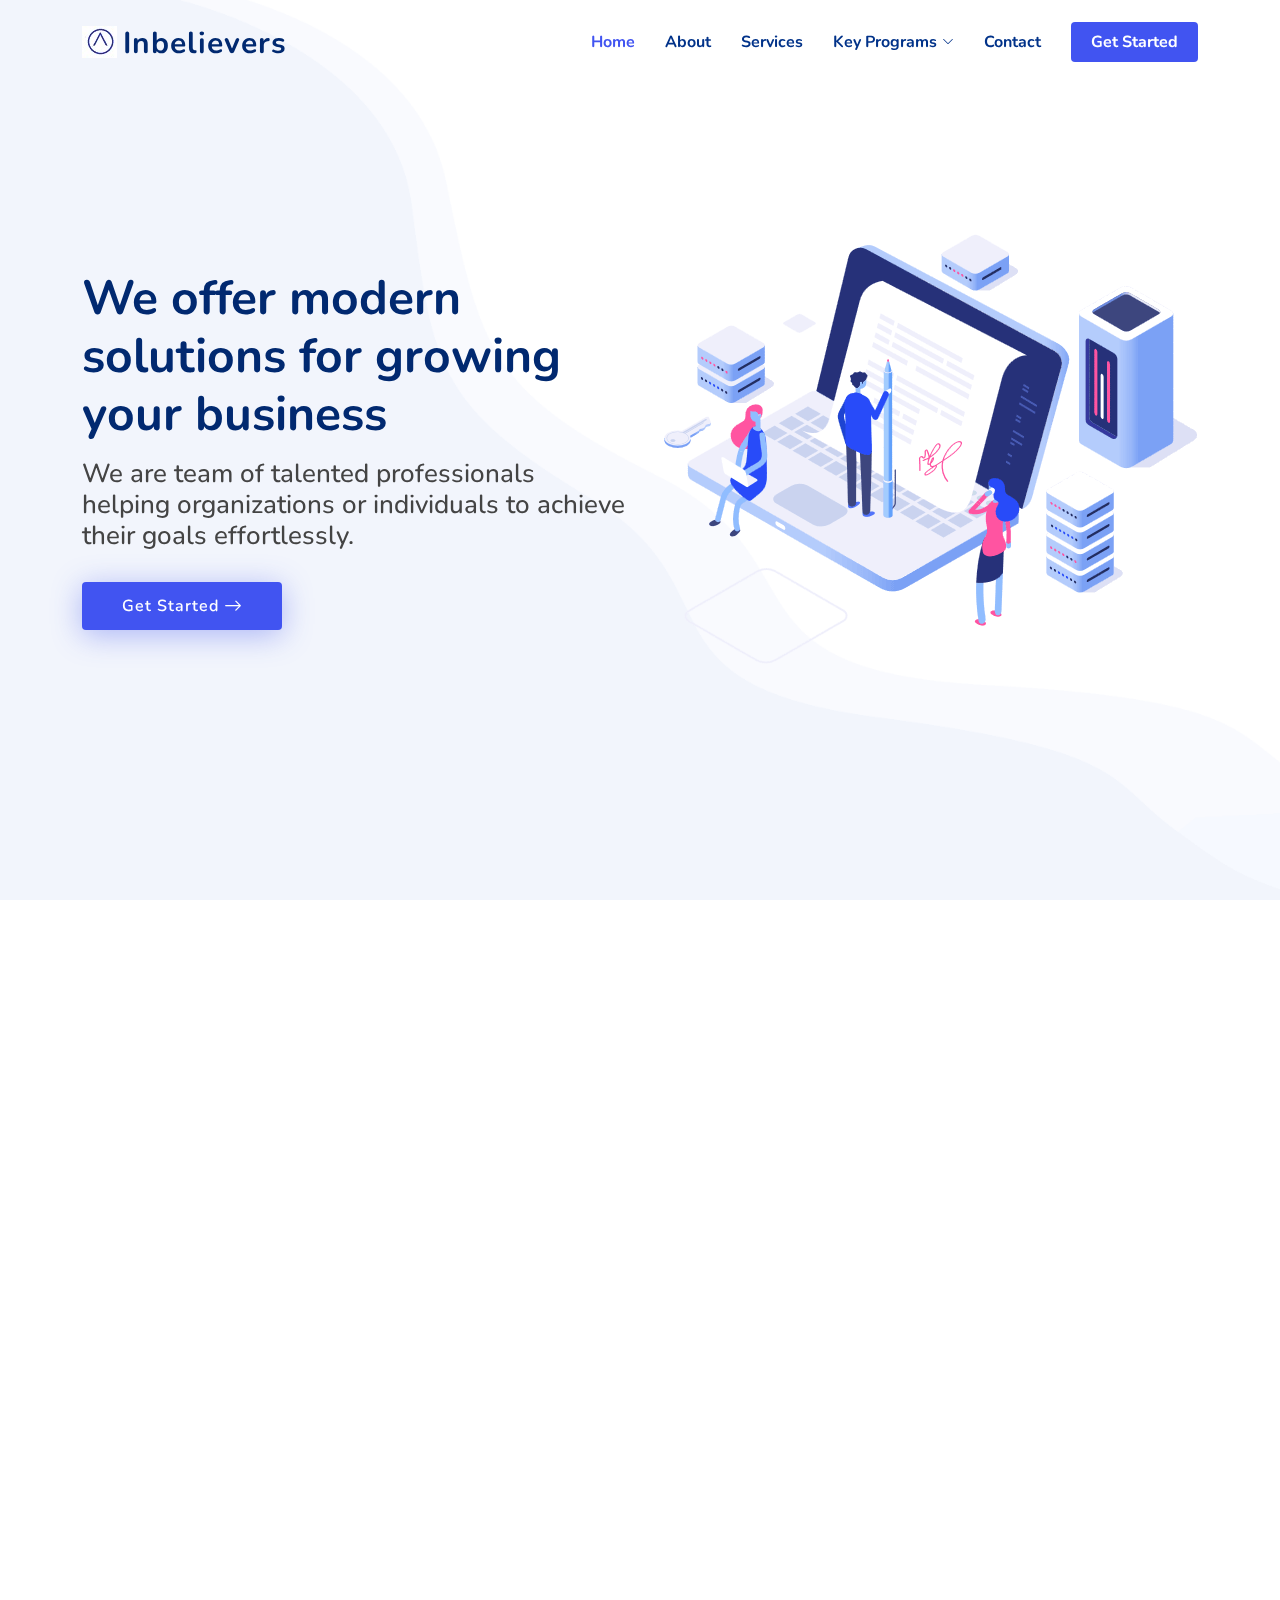
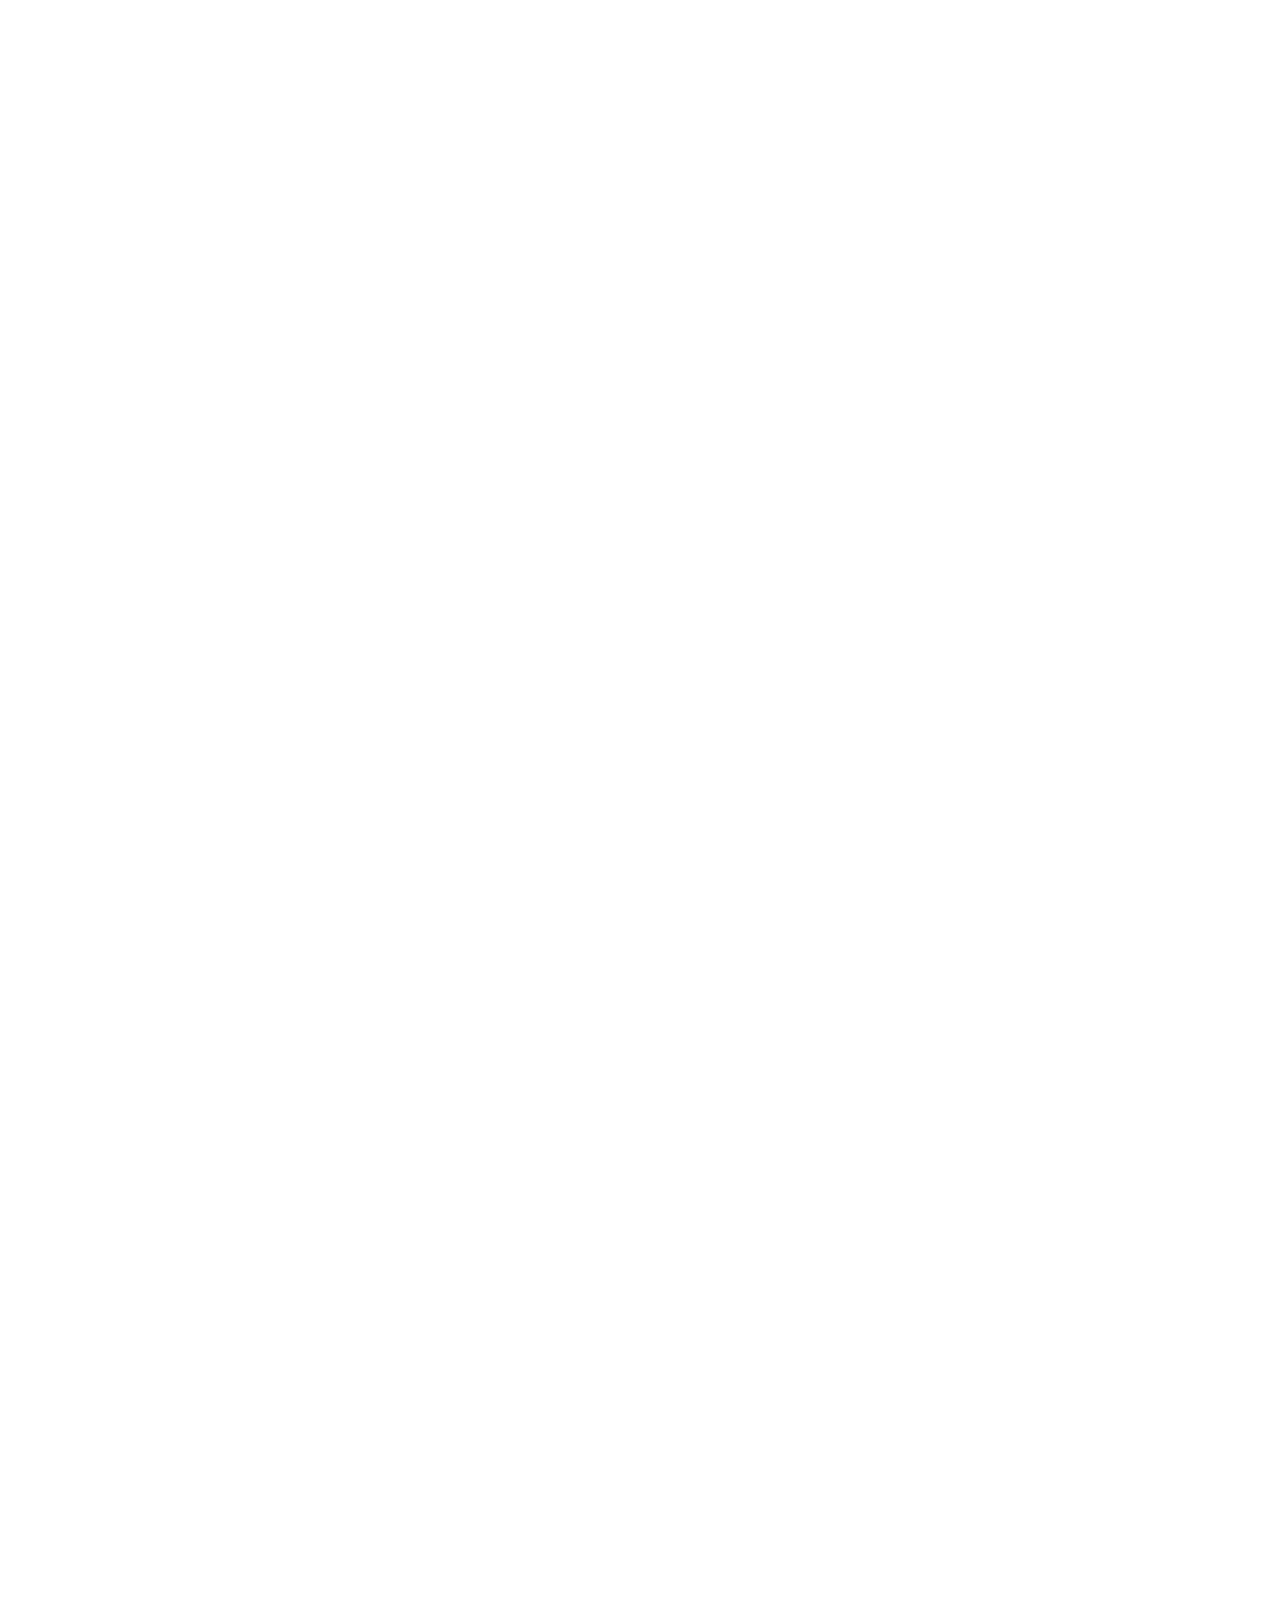
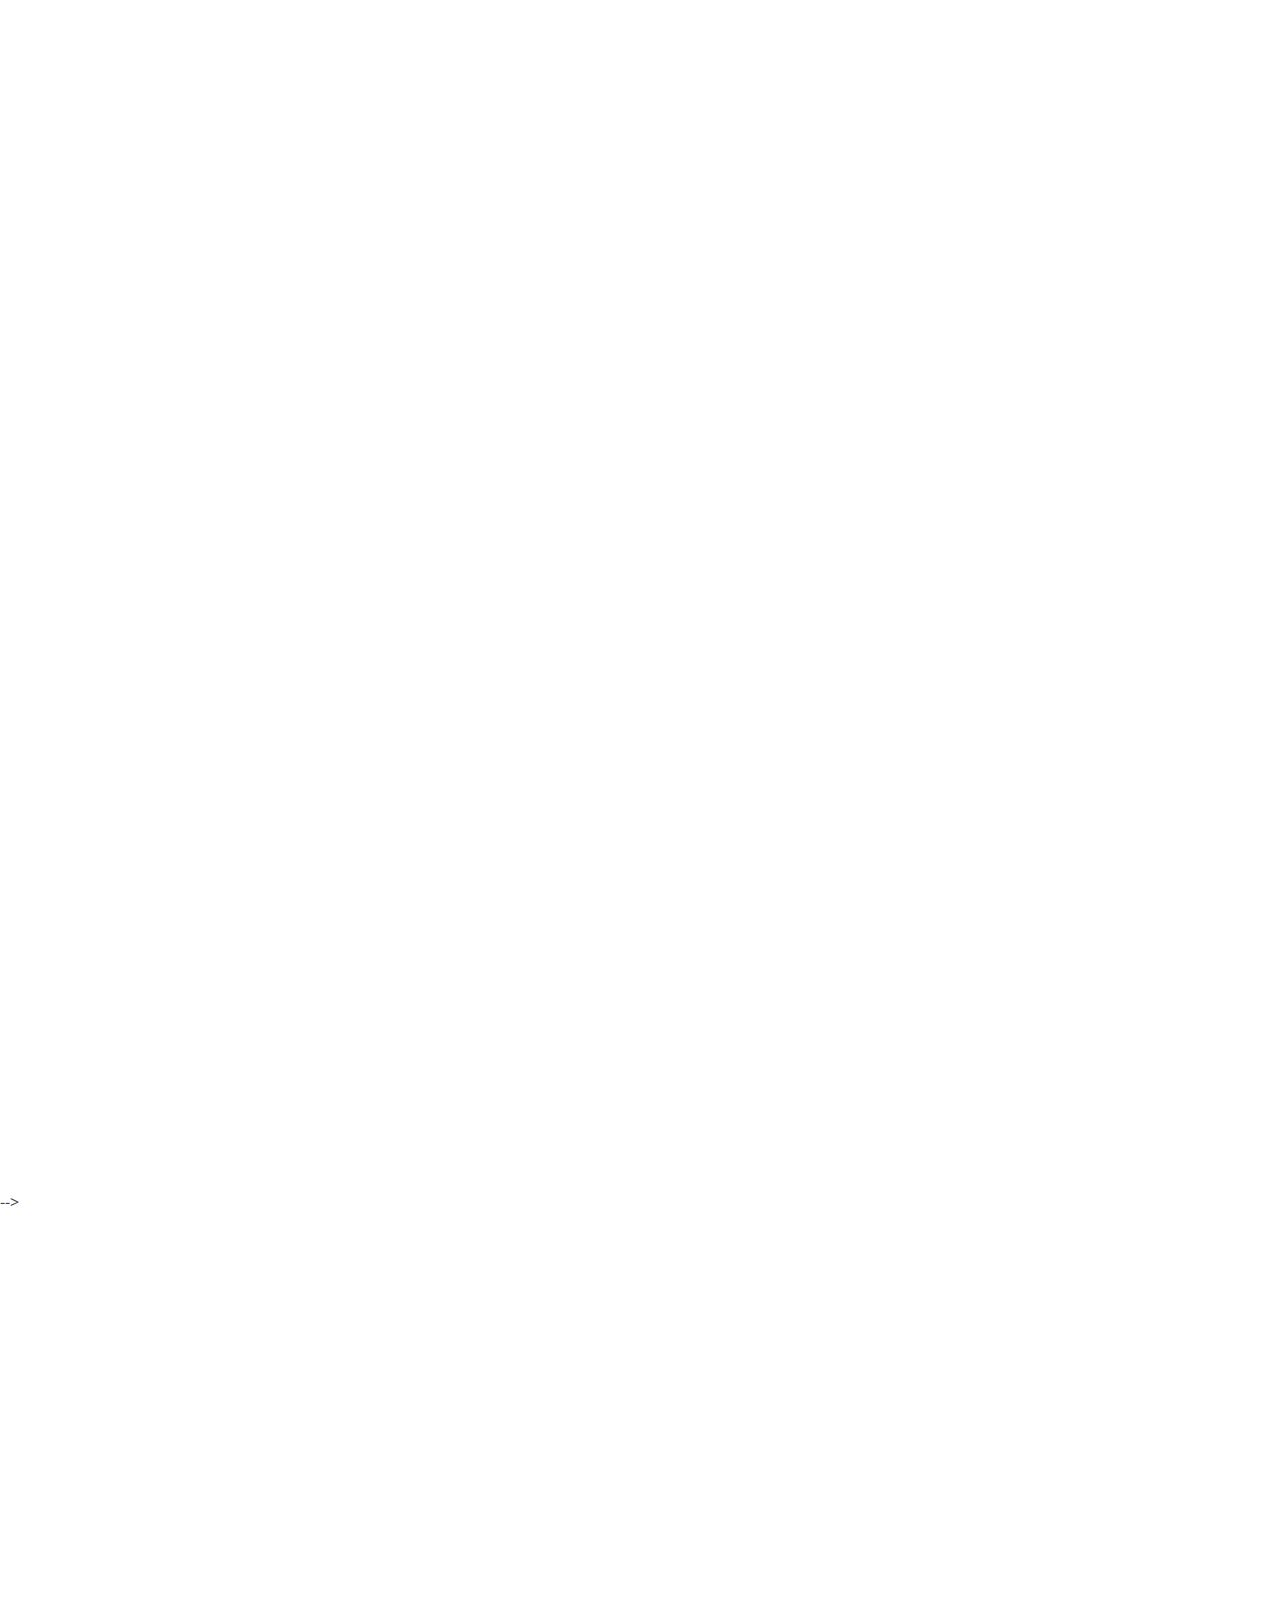
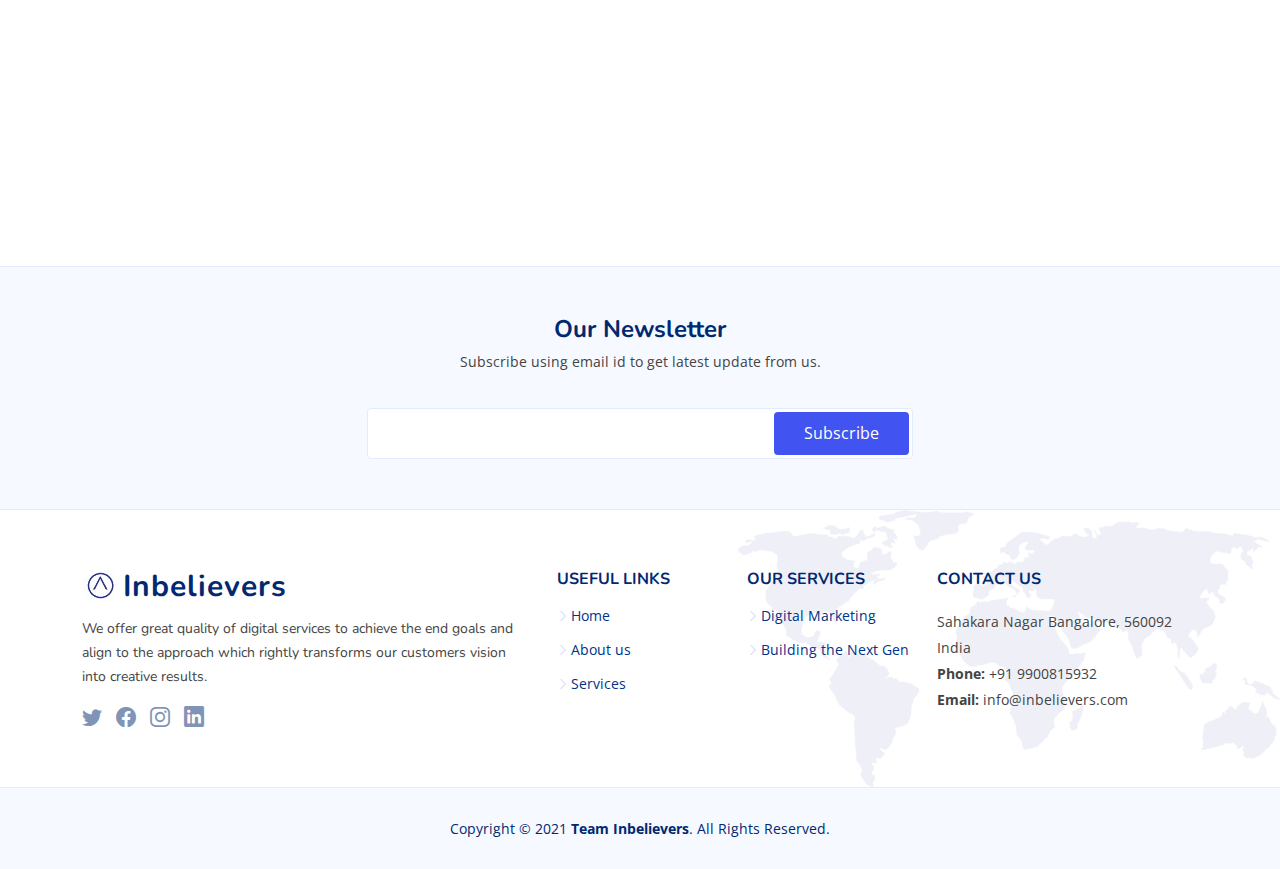
==== index.html @ 0b07be57 "copyinbelievers" ====
<!DOCTYPE html>
<html lang="en">

<head>
  <meta charset="utf-8">
  <meta content="width=device-width, initial-scale=1.0" name="viewport">

  <title>Inbelievers - Create Your Presence</title>
  <meta content="" name="description">

  <meta content="" name="keywords">

  <!-- Favicons -->
  <link href="assets/img/favicon.png" rel="icon">
  <link href="assets/img/apple-touch-icon.png" rel="apple-touch-icon">

  <!-- Google Fonts -->
  <link href="https://fonts.googleapis.com/css?family=Open+Sans:300,300i,400,400i,600,600i,700,700i|Nunito:300,300i,400,400i,600,600i,700,700i|Poppins:300,300i,400,400i,500,500i,600,600i,700,700i" rel="stylesheet">

  <!-- Vendor CSS Files -->
  <link href="assets/vendor/bootstrap/css/bootstrap.min.css" rel="stylesheet">
  <link href="assets/vendor/bootstrap-icons/bootstrap-icons.css" rel="stylesheet">
  <link href="assets/vendor/aos/aos.css" rel="stylesheet">
  <link href="assets/vendor/remixicon/remixicon.css" rel="stylesheet">
  <link href="assets/vendor/swiper/swiper-bundle.min.css" rel="stylesheet">
  <link href="assets/vendor/glightbox/css/glightbox.min.css" rel="stylesheet">

  <!-- Template Main CSS File -->
  <link href="assets/css/style.css" rel="stylesheet">

</head>

<body>

  <!-- ======= Header ======= -->
  <header id="header" class="header fixed-top">
    <div class="container-fluid container-xl d-flex align-items-center justify-content-between">

      <a href="index.html" class="logo d-flex align-items-center">
        <img src="assets/img/logo.png" alt="">
        <span>Inbelievers</span>
      </a>

      <nav id="navbar" class="navbar">
        <ul>
          <li><a class="nav-link scrollto active" href="#hero">Home</a></li>
          <li><a class="nav-link scrollto" href="#about">About</a></li>
          <li><a class="nav-link scrollto" href="#services">Services</a></li>
          <!-- <li><a class="nav-link scrollto" href="#portfolio">Portfolio</a></li> -->
          <!-- <li><a class="nav-link scrollto" href="#team">Team</a></li> -->
          <!-- <li><a href="blog.html">Blog</a></li> -->
          <li class="dropdown"><a href="#"><span>Key Programs</span> <i class="bi bi-chevron-down"></i></a>
            <ul>
              <li><a href="./service-pages/dms.html">Digital Marketing</a></li>
              <!-- <li class="dropdown"><a href="#"><span>Deep Drop Down</span> <i class="bi bi-chevron-right"></i></a>
                <ul>
                  <li><a href="#">Deep Drop Down 1</a></li>
                  <li><a href="#">Deep Drop Down 2</a></li>
                  <li><a href="#">Deep Drop Down 3</a></li>
                  <li><a href="#">Deep Drop Down 4</a></li>
                  <li><a href="#">Deep Drop Down 5</a></li>
                </ul>
              </li> -->
              <li><a href="./service-pages/cst.html">Corporate Skills Training</a></li>
              <!-- <li><a href="#">Drop Down 3</a></li>
              <li><a href="#">Drop Down 4</a></li> -->
            </ul>
          </li>
          <li><a class="nav-link scrollto" href="#contact">Contact</a></li>
          <li><a class="getstarted scrollto" href="#services">Get Started</a></li>
        </ul>
        <i class="bi bi-list mobile-nav-toggle"></i>
      </nav><!-- .navbar -->

    </div>
  </header><!-- End Header -->

  <!-- ======= Hero Section ======= -->
  <section id="hero" class="hero d-flex align-items-center">

    <div class="container">
      <div class="row">
        <div class="col-lg-6 d-flex flex-column justify-content-center">
          <h1 data-aos="fade-up">We offer modern solutions for growing your business</h1>
          <h2 data-aos="fade-up" data-aos-delay="400">We are team of talented professionals helping organizations or individuals to achieve their goals effortlessly.</h2>
          <div data-aos="fade-up" data-aos-delay="600">
            <div class="text-center text-lg-start">
              <a href="#services" class="btn-get-started scrollto d-inline-flex align-items-center justify-content-center align-self-center">
                <span>Get Started</span>
                <i class="bi bi-arrow-right"></i>
              </a>
            </div>
          </div>
        </div>
        <div class="col-lg-6 hero-img" data-aos="zoom-out" data-aos-delay="200">
          <img src="assets/img/hero-img.png" class="img-fluid" alt="">
        </div>
      </div>
    </div>

  </section><!-- End Hero -->

  <main id="main">
    <!-- ======= About Section ======= -->
    <section id="about" class="about">

      <div class="container" data-aos="fade-up">
        <div class="row gx-0">

          <div class="col-lg-6 d-flex flex-column justify-content-center" data-aos="fade-up" data-aos-delay="200">
            <div class="content">
              <h3>Who We Are</h3>
              <h2>We provide optimized solutions to our clients by creating impact that gets attention and meaningful insights.</h2>
              <p>
                <li>We are a team of certified professionals driven by the passion to excel and achieve commendable results with the blend of expertise and creativity.</li>
                <li>We envisage to create profound experience to our esteemed clients and extend our continuous support throughout the customer journey.</li>
              </p>
              <!-- <div class="text-center text-lg-start">
                <a href="#" class="btn-read-more d-inline-flex align-items-center justify-content-center align-self-center">
                  <span>Read More</span>
                  <i class="bi bi-arrow-right"></i>
                </a>
              </div> -->
            </div>
          </div>

          <div class="col-lg-6 d-flex align-items-center" data-aos="zoom-out" data-aos-delay="200">
            <img src="assets/img/about.jpg" class="img-fluid" alt="">
          </div>

        </div>
      </div>

    </section><!-- End About Section -->

    <!-- ======= Values Section ======= -->
    <!-- <section id="values" class="values">

      <div class="container" data-aos="fade-up">

        <header class="section-header">
          <h2>Our Values</h2>
          <p>Odit est perspiciatis laborum et dicta</p>
        </header>

        <div class="row">

          <div class="col-lg-4">
            <div class="box" data-aos="fade-up" data-aos-delay="200">
              <img src="assets/img/values-1.png" class="img-fluid" alt="">
              <h3>Ad cupiditate sed est odio</h3>
              <p>Eum ad dolor et. Autem aut fugiat debitis voluptatem consequuntur sit. Et veritatis id.</p>
            </div>
          </div>

          <div class="col-lg-4 mt-4 mt-lg-0">
            <div class="box" data-aos="fade-up" data-aos-delay="400">
              <img src="assets/img/values-2.png" class="img-fluid" alt="">
              <h3>Voluptatem voluptatum alias</h3>
              <p>Repudiandae amet nihil natus in distinctio suscipit id. Doloremque ducimus ea sit non.</p>
            </div>
          </div>

          <div class="col-lg-4 mt-4 mt-lg-0">
            <div class="box" data-aos="fade-up" data-aos-delay="600">
              <img src="assets/img/values-3.png" class="img-fluid" alt="">
              <h3>Fugit cupiditate alias nobis.</h3>
              <p>Quam rem vitae est autem molestias explicabo debitis sint. Vero aliquid quidem commodi.</p>
            </div>
          </div>

        </div>

      </div>

    </section> -->
    <!-- End Values Section -->

    <!-- ======= Counts Section ======= -->
    <!-- <section id="counts" class="counts">
      <div class="container" data-aos="fade-up">

        <div class="row gy-4">

          <div class="col-lg-3 col-md-6">
            <div class="count-box">
              <i class="bi bi-emoji-smile"></i>
              <div>
                <span data-purecounter-start="0" data-purecounter-end="232" data-purecounter-duration="1" class="purecounter"></span>
                <p>Happy Clients</p>
              </div>
            </div>
          </div>

          <div class="col-lg-3 col-md-6">
            <div class="count-box">
              <i class="bi bi-journal-richtext" style="color: #ee6c20;"></i>
              <div>
                <span data-purecounter-start="0" data-purecounter-end="521" data-purecounter-duration="1" class="purecounter"></span>
                <p>Projects</p>
              </div>
            </div>
          </div>

          <div class="col-lg-3 col-md-6">
            <div class="count-box">
              <i class="bi bi-headset" style="color: #15be56;"></i>
              <div>
                <span data-purecounter-start="0" data-purecounter-end="1463" data-purecounter-duration="1" class="purecounter"></span>
                <p>Hours Of Support</p>
              </div>
            </div>
          </div>

          <div class="col-lg-3 col-md-6">
            <div class="count-box">
              <i class="bi bi-people" style="color: #bb0852;"></i>
              <div>
                <span data-purecounter-start="0" data-purecounter-end="15" data-purecounter-duration="1" class="purecounter"></span>
                <p>Hard Workers</p>
              </div>
            </div>
          </div>

        </div>

      </div>
    </section> -->
    <!-- End Counts Section -->

    <!-- ======= Features Section ======= -->
    <section id="features" class="features">

      <div class="container" data-aos="fade-up">

        <header class="section-header">
          <h2>Features</h2>
          <p>Vision for Success</p>
        </header>

        <div class="row">

          <div class="col-lg-6">
            <img src="assets/img/features.png" class="img-fluid" alt="">
          </div>

          <div class="col-lg-6 mt-5 mt-lg-0 d-flex">
            <div class="row align-self-center gy-4">

              <div class="col-md-6" data-aos="zoom-out" data-aos-delay="200">
                <div class="feature-box d-flex align-items-center">
                  <i class="bi bi-check"></i>
                  <h3>Planning</h3>
                </div>
              </div>

              <div class="col-md-6" data-aos="zoom-out" data-aos-delay="300">
                <div class="feature-box d-flex align-items-center">
                  <i class="bi bi-check"></i>
                  <h3>Strategy</h3>
                </div>
              </div>

              <div class="col-md-6" data-aos="zoom-out" data-aos-delay="400">
                <div class="feature-box d-flex align-items-center">
                  <i class="bi bi-check"></i>
                  <h3>Analysis</h3>
                </div>
              </div>

              <div class="col-md-6" data-aos="zoom-out" data-aos-delay="500">
                <div class="feature-box d-flex align-items-center">
                  <i class="bi bi-check"></i>
                  <h3>Performance</h3>
                </div>
              </div>

              <div class="col-md-6" data-aos="zoom-out" data-aos-delay="600">
                <div class="feature-box d-flex align-items-center">
                  <i class="bi bi-check"></i>
                  <h3>Report</h3>
                </div>
              </div>

              <div class="col-md-6" data-aos="zoom-out" data-aos-delay="700">
                <div class="feature-box d-flex align-items-center">
                  <i class="bi bi-check"></i>
                  <h3>Growth</h3>
                </div>
              </div>

            </div>
          </div>

        </div> <!-- / row -->
        <!-- Feature Tabs -->
        <!-- <div class="row feture-tabs" data-aos="fade-up">
          <div class="col-lg-6">
            <h3>Neque officiis dolore maiores et exercitationem quae est seda lidera pat claero</h3> -->

            <!-- Tabs -->
            <!-- <ul class="nav nav-pills mb-3">
              <li>
                <a class="nav-link active" data-bs-toggle="pill" href="#tab1">Saepe fuga</a>
              </li>
              <li>
                <a class="nav-link" data-bs-toggle="pill" href="#tab2">Voluptates</a>
              </li>
              <li>
                <a class="nav-link" data-bs-toggle="pill" href="#tab3">Corrupti</a>
              </li>
            </ul> -->
            <!-- End Tabs -->

            <!-- Tab Content -->
            <!-- <div class="tab-content">

              <div class="tab-pane fade show active" id="tab1">
                <p>Consequuntur inventore voluptates consequatur aut vel et. Eos doloribus expedita. Sapiente atque consequatur minima nihil quae aspernatur quo suscipit voluptatem.</p>
                <div class="d-flex align-items-center mb-2">
                  <i class="bi bi-check2"></i>
                  <h4>Repudiandae rerum velit modi et officia quasi facilis</h4>
                </div>
                <p>Laborum omnis voluptates voluptas qui sit aliquam blanditiis. Sapiente minima commodi dolorum non eveniet magni quaerat nemo et.</p>
                <div class="d-flex align-items-center mb-2">
                  <i class="bi bi-check2"></i>
                  <h4>Incidunt non veritatis illum ea ut nisi</h4>
                </div>
                <p>Non quod totam minus repellendus autem sint velit. Rerum debitis facere soluta tenetur. Iure molestiae assumenda sunt qui inventore eligendi voluptates nisi at. Dolorem quo tempora. Quia et perferendis.</p>
              </div> -->
              <!-- End Tab 1 Content -->

              <!-- <div class="tab-pane fade show" id="tab2">
                <p>Consequuntur inventore voluptates consequatur aut vel et. Eos doloribus expedita. Sapiente atque consequatur minima nihil quae aspernatur quo suscipit voluptatem.</p>
                <div class="d-flex align-items-center mb-2">
                  <i class="bi bi-check2"></i>
                  <h4>Repudiandae rerum velit modi et officia quasi facilis</h4>
                </div>
                <p>Laborum omnis voluptates voluptas qui sit aliquam blanditiis. Sapiente minima commodi dolorum non eveniet magni quaerat nemo et.</p>
                <div class="d-flex align-items-center mb-2">
                  <i class="bi bi-check2"></i>
                  <h4>Incidunt non veritatis illum ea ut nisi</h4>
                </div>
                <p>Non quod totam minus repellendus autem sint velit. Rerum debitis facere soluta tenetur. Iure molestiae assumenda sunt qui inventore eligendi voluptates nisi at. Dolorem quo tempora. Quia et perferendis.</p>
              </div> -->
              <!-- End Tab 2 Content -->

              <!-- <div class="tab-pane fade show" id="tab3">
                <p>Consequuntur inventore voluptates consequatur aut vel et. Eos doloribus expedita. Sapiente atque consequatur minima nihil quae aspernatur quo suscipit voluptatem.</p>
                <div class="d-flex align-items-center mb-2">
                  <i class="bi bi-check2"></i>
                  <h4>Repudiandae rerum velit modi et officia quasi facilis</h4>
                </div>
                <p>Laborum omnis voluptates voluptas qui sit aliquam blanditiis. Sapiente minima commodi dolorum non eveniet magni quaerat nemo et.</p>
                <div class="d-flex align-items-center mb-2">
                  <i class="bi bi-check2"></i>
                  <h4>Incidunt non veritatis illum ea ut nisi</h4>
                </div>
                <p>Non quod totam minus repellendus autem sint velit. Rerum debitis facere soluta tenetur. Iure molestiae assumenda sunt qui inventore eligendi voluptates nisi at. Dolorem quo tempora. Quia et perferendis.</p>
              </div> -->
              <!-- End Tab 3 Content -->
<!-- 
            </div>

          </div>

          <div class="col-lg-6">
            <img src="assets/img/features-2.png" class="img-fluid" alt="">
          </div>

        </div> -->
        <!-- End Feature Tabs -->
        <!-- Feature Icons -->
        <div class="row feature-icons" data-aos="fade-up">
          <h3>Our Primary Focus Industries</h3>

          <div class="row">

            <div class="col-xl-4 text-center" data-aos="fade-right" data-aos-delay="100">
              <img src="assets/img/features-3.png" class="img-fluid p-4" alt="">
            </div>

            <div class="col-xl-8 d-flex content">
              <div class="row align-self-center gy-4">

                <div class="col-md-6 icon-box" data-aos="fade-up">
                  <!-- <i class="ri-line-chart-line"></i> -->
                  <div>
                    <h4>Colleges & Universities</h4>
                    <p>An overwhelming number of prospective students research for educational institutions and we develop comprehensive digital strategy to attract new prospects and boost enrollment rates.</p>
                  </div>
                </div>

                <div class="col-md-6 icon-box" data-aos="fade-up" data-aos-delay="100">
                  <!-- <i class="ri-stack-line"></i> -->
                  <div>
                    <h4>Automobiles</h4>
                    <p>Automobile industry has been deeply affected with the changing consumer behaviour and at this uncertain times,we offer the best digital marketing strategies of utmost importance to retain the voice of consumer.</p>
                  </div>
                </div>

                <div class="col-md-6 icon-box" data-aos="fade-up" data-aos-delay="200">
                  <!-- <i class="ri-brush-4-line"></i> -->
                  <div>
                    <h4>Small Business</h4>
                    <p>Small business often need cost effective and less time consuming plans.Hence we define the best strategies to achieve commendable results and increase ROI for small business in the shortest possible time frame.</p>
                  </div>
                </div>

                <div class="col-md-6 icon-box" data-aos="fade-up" data-aos-delay="300">
                  <!-- <i class="ri-magic-line"></i> -->
                  <div>
                    <h4>Real Estate</h4>
                    <p>Buying and selling of goods has taken a new shape with the advent of internet marketing.While a real estate project consumes lot of money,we render the best digital services that offer lower prices than mainline marketing.</p>
                  </div>
                </div>

              </div>
            </div>

          </div>

        </div><!-- End Feature Icons -->

      </div>

    </section><!-- End Features Section -->

    <!-- ======= Services Section ======= -->
    <section id="services" class="services">

      <div class="container" data-aos="fade-up">

        <header class="section-header">
          <h2>Services</h2>
          <p>Connect | Collaborate | Transform</p>
        </header>

        <div class="row gy-4">

          <div class="col-lg-4 col-md-6" data-aos="fade-up" data-aos-delay="200">
            <div class="service-box blue">
              <i class="ri-discuss-line icon"></i>
              <h3>Building the Next Gen</h3>
              <p>Corporate Skill Training</p>
              <a href="./service-pages/cst.html" class="read-more"><span>Read More</span> <i class="bi bi-arrow-right"></i></a>
            </div>
          </div>

          <div class="col-lg-4 col-md-6" data-aos="fade-up" data-aos-delay="300">
            <div class="service-box orange">
              <i class="ri-discuss-line icon"></i>
              <h3>Email Marketing</h3>
              <p>Help you walk through the journey</p>
              <!-- <p>We offer effective email marketing strategies encompassing newsletters and promotional crafted mails that lead to increased sales and customer loyalty.</p> -->
              <!-- <a href="#" class="read-more"><span>Read More</span> <i class="bi bi-arrow-right"></i></a> -->
            </div>
          </div>

          <div class="col-lg-4 col-md-6" data-aos="fade-up" data-aos-delay="400">
            <div class="service-box green">
              <i class="ri-discuss-line icon"></i>
              <h3>Google Analytics</h3>
              <p>Drive the insights into actions</p>
              <!-- <p>We believe in continuous monitoring of the performance of the campaigns to achieve the end goal and would interpret the results by our effective tools.</p> -->
              <!-- <a href="#" class="read-more"><span>Read More</span> <i class="bi bi-arrow-right"></i></a> -->
            </div>
          </div>

          <div class="col-lg-4 col-md-6" data-aos="fade-up" data-aos-delay="500">
            <div class="service-box red">
              <i class="ri-discuss-line icon"></i>
              <h3>Search Engine Optimization</h3>
              <p>Committed to spread your presence</p>
              <!-- <p>Organic searches majorly contribute to the conversion of sales and we enhance the visibility and reachability of the brand to a larger audience with the best techniques.</p> -->
              <!-- <a href="#" class="read-more"><span>Read More</span> <i class="bi bi-arrow-right"></i></a> -->
            </div>
          </div>

          <div class="col-lg-4 col-md-6" data-aos="fade-up" data-aos-delay="600">
            <div class="service-box purple">
              <i class="ri-discuss-line icon"></i>
              <h3>Brand Awareness and Promotion</h3>
              <p>Create the brand and help customers fall in love with it</p>
              <!-- <p>We drive effective multi  channel based strategies to inform,remind,persuade convincingly and influence the consumers to drive their decision towards purchasing the product or service under your brand. Our business- centric brand awareness campaigns infiltrate consumer minds, spark interest and create a positive association around your brand.</p> -->
              <!-- <a href="#" class="read-more"><span>Read More</span> <i class="bi bi-arrow-right"></i></a> -->
            </div>
          </div>

          <div class="col-lg-4 col-md-6" data-aos="fade-up" data-aos-delay="700">
            <div class="service-box pink">
              <i class="ri-discuss-line icon"></i>
              <h3>Web and Logo Design</h3>
              <p>Adding Creativity to your Triumph</p>
              <!-- <p>
                Your website is the place where most people will interact with your business. Both your online and offline marketing activities will most likely send users to your website.
                We build effective websites that meets below goals which eventually generates sales.
                <li>Search Engine Optimisation (SEO)</li><br>
                <li>Conversion Rate Optimisation (CRO)</li><br>
                <li>User Experience (UX)</li><br>
                <li>Brand Identity</li>
              </p> -->
              <!-- <a href="./service-pages/weblogo.html" class="read-more"><span>Read More</span> <i class="bi bi-arrow-right"></i></a> -->
            </div>
          </div>

          <div class="col-lg-4 col-md-6" data-aos="fade-up" data-aos-delay="300">
            <div class="service-box orange">
              <i class="ri-discuss-line icon"></i>
              <h3>Lead Generation</h3>
              <p>Help the right audience find you</p>
              <!-- <p>With the changing trends in the customers preferences, we implement innovative strategies to identify the targeted  audience and convert into potential leads.We help B2B and B2C businesses drive customer acquisition using a combination of tailor-made strategy, ROI analysis, creatives and customer behaviour analytics.</p> -->
              <!-- <a href="#" class="read-more"><span>Read More</span> <i class="bi bi-arrow-right"></i></a> -->
            </div>
          </div>

          <div class="col-lg-4 col-md-6" data-aos="fade-up" data-aos-delay="400">
            <div class="service-box green">
              <i class="ri-discuss-line icon"></i>
              <h3>Conversion Rate Optimisation (CRO)</h3>
              <p>For us,to grow the business is to double the conversion rather than double the traffic </p>
              <!-- <p>Search Engine Optimisation (SEO)Search Engine Optimisation (SEO)Search Engine Optimisation (SEO)</p> -->
              <!-- <a href="#" class="read-more"><span>Read More</span> <i class="bi bi-arrow-right"></i></a> -->
            </div>
          </div>

          <div class="col-lg-4 col-md-6" data-aos="fade-up" data-aos-delay="200">
            <div class="service-box blue">
              <i class="ri-discuss-line icon"></i>
              <h3>Social Media Optimization</h3>
              <p>Endless Possibilities,Endless Business</p>
              <!-- <p>We primarily target  to achieve measurable results and hence evolve  with the best content marketing strategies for profitable sales through social media platforms.</p> -->
              <!-- <a href="#" class="read-more"><span>Read More</span> <i class="bi bi-arrow-right"></i></a> -->
            </div>
          </div>

        </div>

      </div>

    </section><!-- End Services Section -->

    <!-- ======= Pricing Section ======= -->
    <!-- <section id="pricing" class="pricing">

      <div class="container" data-aos="fade-up">

        <header class="section-header">
          <h2>Pricing</h2>
          <p>Check our Pricing</p>
        </header>

        <div class="row gy-4" data-aos="fade-left">

          <div class="col-lg-3 col-md-6" data-aos="zoom-in" data-aos-delay="100">
            <div class="box">
              <h3 style="color: #07d5c0;">Free Plan</h3>
              <div class="price"><sup>$</sup>0<span> / mo</span></div>
              <img src="assets/img/pricing-free.png" class="img-fluid" alt="">
              <ul>
                <li>Aida dere</li>
                <li>Nec feugiat nisl</li>
                <li>Nulla at volutpat dola</li>
                <li class="na">Pharetra massa</li>
                <li class="na">Massa ultricies mi</li>
              </ul>
              <a href="#" class="btn-buy">Buy Now</a>
            </div>
          </div>

          <div class="col-lg-3 col-md-6" data-aos="zoom-in" data-aos-delay="200">
            <div class="box">
              <span class="featured">Featured</span>
              <h3 style="color: #65c600;">Starter Plan</h3>
              <div class="price"><sup>$</sup>19<span> / mo</span></div>
              <img src="assets/img/pricing-starter.png" class="img-fluid" alt="">
              <ul>
                <li>Aida dere</li>
                <li>Nec feugiat nisl</li>
                <li>Nulla at volutpat dola</li>
                <li>Pharetra massa</li>
                <li class="na">Massa ultricies mi</li>
              </ul>
              <a href="#" class="btn-buy">Buy Now</a>
            </div>
          </div>

          <div class="col-lg-3 col-md-6" data-aos="zoom-in" data-aos-delay="300">
            <div class="box">
              <h3 style="color: #ff901c;">Business Plan</h3>
              <div class="price"><sup>$</sup>29<span> / mo</span></div>
              <img src="assets/img/pricing-business.png" class="img-fluid" alt="">
              <ul>
                <li>Aida dere</li>
                <li>Nec feugiat nisl</li>
                <li>Nulla at volutpat dola</li>
                <li>Pharetra massa</li>
                <li>Massa ultricies mi</li>
              </ul>
              <a href="#" class="btn-buy">Buy Now</a>
            </div>
          </div>

          <div class="col-lg-3 col-md-6" data-aos="zoom-in" data-aos-delay="400">
            <div class="box">
              <h3 style="color: #ff0071;">Ultimate Plan</h3>
              <div class="price"><sup>$</sup>49<span> / mo</span></div>
              <img src="assets/img/pricing-ultimate.png" class="img-fluid" alt="">
              <ul>
                <li>Aida dere</li>
                <li>Nec feugiat nisl</li>
                <li>Nulla at volutpat dola</li>
                <li>Pharetra massa</li>
                <li>Massa ultricies mi</li>
              </ul>
              <a href="#" class="btn-buy">Buy Now</a>
            </div>
          </div>

        </div>

      </div>

    </section> -->
    <!-- End Pricing Section -->

    <!-- ======= F.A.Q Section ======= -->
    <section id="faq" class="faq">

      <div class="container" data-aos="fade-up">

        <header class="section-header">
          <h2>F.A.Q</h2>
          <p>Frequently Asked Questions</p>
        </header>

        <div class="row">
          <div class="col-lg-6">
            <!-- F.A.Q List 1-->
            <div class="accordion accordion-flush" id="faqlist1">
              <div class="accordion-item">
                <h2 class="accordion-header">
                  <button class="accordion-button collapsed" type="button" data-bs-toggle="collapse" data-bs-target="#faq-content-1">
                    Do you help small scale business? How do we contact you?
                  </button>
                </h2>
                <div id="faq-content-1" class="accordion-collapse collapse" data-bs-parent="#faqlist1">
                  <div class="accordion-body">
                    Ofcourse we help. Emerging businesses are the key to any economy. Please contact <b>info@inbelievers.com</b> with your exact queries.   
                  </div>
                </div>
              </div>

              <div class="accordion-item">
                <h2 class="accordion-header">
                  <button class="accordion-button collapsed" type="button" data-bs-toggle="collapse" data-bs-target="#faq-content-2">
                    When can I expect my business to be successful?
                  </button>
                </h2>
                <div id="faq-content-2" class="accordion-collapse collapse" data-bs-parent="#faqlist1">
                  <div class="accordion-body">
                    We are committed to work through all the means until we achieve the desirable goals of our clients.Effective strategies are designed depending on the industry and competition where we reach the targetted results.For more information,please contact <b>info@inbelievers.com</b>
                  </div>
                </div>
              </div>

              <div class="accordion-item">
                <h2 class="accordion-header">
                  <button class="accordion-button collapsed" type="button" data-bs-toggle="collapse" data-bs-target="#faq-content-3">
                    I own a superstore currently and would like to expand my business?How will you be able to help us?
                  </button>
                </h2>
                <div id="faq-content-3" class="accordion-collapse collapse" data-bs-parent="#faqlist1">
                  <div class="accordion-body">
                    We are pioneers in creating an unforgettable online management experience to our clients by implementing the effective solutions.  
                  </div>
                </div>
              </div>

            </div>
          </div>

          <div class="col-lg-6">

            <!-- F.A.Q List 2-->
            <div class="accordion accordion-flush" id="faqlist2">

              <div class="accordion-item">
                <h2 class="accordion-header">
                  <button class="accordion-button collapsed" type="button" data-bs-toggle="collapse" data-bs-target="#faq2-content-1">
                    What is the eligibility to avail the services of corporate skills training program?
                  </button>
                </h2>
                <div id="faq2-content-1" class="accordion-collapse collapse" data-bs-parent="#faqlist2">
                  <div class="accordion-body">
                    We invite all the candidates of UnderGraduation/PostGraduation who seek development and growth in careers of all the sectors of the Industry.
                  </div>
                </div>
              </div>

              <div class="accordion-item">
                <h2 class="accordion-header">
                  <button class="accordion-button collapsed" type="button" data-bs-toggle="collapse" data-bs-target="#faq2-content-2">
                    How do we choose the right training program for us?
                  </button>
                </h2>
                <div id="faq2-content-2" class="accordion-collapse collapse" data-bs-parent="#faqlist2">
                  <div class="accordion-body">
                    We have different plans comprising of all the training programs that we render and you may pick up the right one that best fits your schedule and goals.
                  </div>
                </div>
              </div>

              <div class="accordion-item">
                <h2 class="accordion-header">
                  <button class="accordion-button collapsed" type="button" data-bs-toggle="collapse" data-bs-target="#faq2-content-3">
                    We are a prominent educational institution? How are you different from our existing inhouse team?
                  </button>
                </h2>
                <div id="faq2-content-3" class="accordion-collapse collapse" data-bs-parent="#faqlist2">
                  <div class="accordion-body">
                    With a team of certified experts,we offer the best quality of services exceptionally for the educational institutions by creating quality content and structured program.
                  </div>
                </div>
              </div>

            </div>
          </div>

        </div>

      </div>

    </section><!-- End F.A.Q Section -->

    <!-- ======= Portfolio Section ======= -->
    <!-- <section id="portfolio" class="portfolio">

      <div class="container" data-aos="fade-up">

        <header class="section-header">
          <h2>Portfolio</h2>
          <p>Check our latest work</p>
        </header>

        <div class="row" data-aos="fade-up" data-aos-delay="100">
          <div class="col-lg-12 d-flex justify-content-center">
            <ul id="portfolio-flters">
              <li data-filter="*" class="filter-active">All</li>
              <li data-filter=".filter-app">App</li>
              <li data-filter=".filter-card">Card</li>
              <li data-filter=".filter-web">Web</li>
            </ul>
          </div>
        </div>

        <div class="row gy-4 portfolio-container" data-aos="fade-up" data-aos-delay="200">

          <div class="col-lg-4 col-md-6 portfolio-item filter-app">
            <div class="portfolio-wrap">
              <img src="assets/img/portfolio/portfolio-1.jpg" class="img-fluid" alt="">
              <div class="portfolio-info">
                <h4>App 1</h4>
                <p>App</p>
                <div class="portfolio-links">
                  <a href="assets/img/portfolio/portfolio-1.jpg" data-gallery="portfolioGallery" class="portfokio-lightbox" title="App 1"><i class="bi bi-plus"></i></a>
                  <a href="portfolio-details.html" title="More Details"><i class="bi bi-link"></i></a>
                </div>
              </div>
            </div>
          </div>

          <div class="col-lg-4 col-md-6 portfolio-item filter-web">
            <div class="portfolio-wrap">
              <img src="assets/img/portfolio/portfolio-2.jpg" class="img-fluid" alt="">
              <div class="portfolio-info">
                <h4>Web 3</h4>
                <p>Web</p>
                <div class="portfolio-links">
                  <a href="assets/img/portfolio/portfolio-2.jpg" data-gallery="portfolioGallery" class="portfokio-lightbox" title="Web 3"><i class="bi bi-plus"></i></a>
                  <a href="portfolio-details.html" title="More Details"><i class="bi bi-link"></i></a>
                </div>
              </div>
            </div>
          </div>

          <div class="col-lg-4 col-md-6 portfolio-item filter-app">
            <div class="portfolio-wrap">
              <img src="assets/img/portfolio/portfolio-3.jpg" class="img-fluid" alt="">
              <div class="portfolio-info">
                <h4>App 2</h4>
                <p>App</p>
                <div class="portfolio-links">
                  <a href="assets/img/portfolio/portfolio-3.jpg" data-gallery="portfolioGallery" class="portfokio-lightbox" title="App 2"><i class="bi bi-plus"></i></a>
                  <a href="portfolio-details.html" title="More Details"><i class="bi bi-link"></i></a>
                </div>
              </div>
            </div>
          </div>

          <div class="col-lg-4 col-md-6 portfolio-item filter-card">
            <div class="portfolio-wrap">
              <img src="assets/img/portfolio/portfolio-4.jpg" class="img-fluid" alt="">
              <div class="portfolio-info">
                <h4>Card 2</h4>
                <p>Card</p>
                <div class="portfolio-links">
                  <a href="assets/img/portfolio/portfolio-4.jpg" data-gallery="portfolioGallery" class="portfokio-lightbox" title="Card 2"><i class="bi bi-plus"></i></a>
                  <a href="portfolio-details.html" title="More Details"><i class="bi bi-link"></i></a>
                </div>
              </div>
            </div>
          </div>

          <div class="col-lg-4 col-md-6 portfolio-item filter-web">
            <div class="portfolio-wrap">
              <img src="assets/img/portfolio/portfolio-5.jpg" class="img-fluid" alt="">
              <div class="portfolio-info">
                <h4>Web 2</h4>
                <p>Web</p>
                <div class="portfolio-links">
                  <a href="assets/img/portfolio/portfolio-5.jpg" data-gallery="portfolioGallery" class="portfokio-lightbox" title="Web 2"><i class="bi bi-plus"></i></a>
                  <a href="portfolio-details.html" title="More Details"><i class="bi bi-link"></i></a>
                </div>
              </div>
            </div>
          </div>

          <div class="col-lg-4 col-md-6 portfolio-item filter-app">
            <div class="portfolio-wrap">
              <img src="assets/img/portfolio/portfolio-6.jpg" class="img-fluid" alt="">
              <div class="portfolio-info">
                <h4>App 3</h4>
                <p>App</p>
                <div class="portfolio-links">
                  <a href="assets/img/portfolio/portfolio-6.jpg" data-gallery="portfolioGallery" class="portfokio-lightbox" title="App 3"><i class="bi bi-plus"></i></a>
                  <a href="portfolio-details.html" title="More Details"><i class="bi bi-link"></i></a>
                </div>
              </div>
            </div>
          </div>

          <div class="col-lg-4 col-md-6 portfolio-item filter-card">
            <div class="portfolio-wrap">
              <img src="assets/img/portfolio/portfolio-7.jpg" class="img-fluid" alt="">
              <div class="portfolio-info">
                <h4>Card 1</h4>
                <p>Card</p>
                <div class="portfolio-links">
                  <a href="assets/img/portfolio/portfolio-7.jpg" data-gallery="portfolioGallery" class="portfokio-lightbox" title="Card 1"><i class="bi bi-plus"></i></a>
                  <a href="portfolio-details.html" title="More Details"><i class="bi bi-link"></i></a>
                </div>
              </div>
            </div>
          </div>

          <div class="col-lg-4 col-md-6 portfolio-item filter-card">
            <div class="portfolio-wrap">
              <img src="assets/img/portfolio/portfolio-8.jpg" class="img-fluid" alt="">
              <div class="portfolio-info">
                <h4>Card 3</h4>
                <p>Card</p>
                <div class="portfolio-links">
                  <a href="assets/img/portfolio/portfolio-8.jpg" data-gallery="portfolioGallery" class="portfokio-lightbox" title="Card 3"><i class="bi bi-plus"></i></a>
                  <a href="portfolio-details.html" title="More Details"><i class="bi bi-link"></i></a>
                </div>
              </div>
            </div>
          </div>

          <div class="col-lg-4 col-md-6 portfolio-item filter-web">
            <div class="portfolio-wrap">
              <img src="assets/img/portfolio/portfolio-9.jpg" class="img-fluid" alt="">
              <div class="portfolio-info">
                <h4>Web 3</h4>
                <p>Web</p>
                <div class="portfolio-links">
                  <a href="assets/img/portfolio/portfolio-9.jpg" data-gallery="portfolioGallery" class="portfokio-lightbox" title="Web 3"><i class="bi bi-plus"></i></a>
                  <a href="portfolio-details.html" title="More Details"><i class="bi bi-link"></i></a>
                </div>
              </div>
            </div>
          </div>

        </div>

      </div>

    </section> -->
    <!-- End Portfolio Section -->

    <!-- ======= Testimonials Section ======= -->
    <!-- <section id="testimonials" class="testimonials">

      <div class="container" data-aos="fade-up">

        <header class="section-header">
          <h2>Testimonials</h2>
          <p>What they are saying about us</p>
        </header>

        <div class="testimonials-slider swiper-container" data-aos="fade-up" data-aos-delay="200">
          <div class="swiper-wrapper">

            <div class="swiper-slide">
              <div class="testimonial-item">
                <div class="stars">
                  <i class="bi bi-star-fill"></i><i class="bi bi-star-fill"></i><i class="bi bi-star-fill"></i><i class="bi bi-star-fill"></i><i class="bi bi-star-fill"></i>
                </div>
                <p>
                  Proin iaculis purus consequat sem cure digni ssim donec porttitora entum suscipit rhoncus. Accusantium quam, ultricies eget id, aliquam eget nibh et. Maecen aliquam, risus at semper.
                </p>
                <div class="profile mt-auto">
                  <img src="assets/img/testimonials/testimonials-1.jpg" class="testimonial-img" alt="">
                  <h3>Saul Goodman</h3>
                  <h4>Ceo &amp; Founder</h4>
                </div>
              </div>
            </div> -->
            <!-- End testimonial item -->
<!-- 
            <div class="swiper-slide">
              <div class="testimonial-item">
                <div class="stars">
                  <i class="bi bi-star-fill"></i><i class="bi bi-star-fill"></i><i class="bi bi-star-fill"></i><i class="bi bi-star-fill"></i><i class="bi bi-star-fill"></i>
                </div>
                <p>
                  Export tempor illum tamen malis malis eram quae irure esse labore quem cillum quid cillum eram malis quorum velit fore eram velit sunt aliqua noster fugiat irure amet legam anim culpa.
                </p>
                <div class="profile mt-auto">
                  <img src="assets/img/testimonials/testimonials-2.jpg" class="testimonial-img" alt="">
                  <h3>Sara Wilsson</h3>
                  <h4>Designer</h4>
                </div>
              </div>
            </div> -->
            <!-- End testimonial item -->
<!-- 
            <div class="swiper-slide">
              <div class="testimonial-item">
                <div class="stars">
                  <i class="bi bi-star-fill"></i><i class="bi bi-star-fill"></i><i class="bi bi-star-fill"></i><i class="bi bi-star-fill"></i><i class="bi bi-star-fill"></i>
                </div>
                <p>
                  Enim nisi quem export duis labore cillum quae magna enim sint quorum nulla quem veniam duis minim tempor labore quem eram duis noster aute amet eram fore quis sint minim.
                </p>
                <div class="profile mt-auto">
                  <img src="assets/img/testimonials/testimonials-3.jpg" class="testimonial-img" alt="">
                  <h3>Jena Karlis</h3>
                  <h4>Store Owner</h4>
                </div>
              </div>
            </div> -->
            <!-- End testimonial item -->
<!-- 
            <div class="swiper-slide">
              <div class="testimonial-item">
                <div class="stars">
                  <i class="bi bi-star-fill"></i><i class="bi bi-star-fill"></i><i class="bi bi-star-fill"></i><i class="bi bi-star-fill"></i><i class="bi bi-star-fill"></i>
                </div>
                <p>
                  Fugiat enim eram quae cillum dolore dolor amet nulla culpa multos export minim fugiat minim velit minim dolor enim duis veniam ipsum anim magna sunt elit fore quem dolore labore illum veniam.
                </p>
                <div class="profile mt-auto">
                  <img src="assets/img/testimonials/testimonials-4.jpg" class="testimonial-img" alt="">
                  <h3>Matt Brandon</h3>
                  <h4>Freelancer</h4>
                </div>
              </div>
            </div> -->
            <!-- End testimonial item -->

            <!-- <div class="swiper-slide">
              <div class="testimonial-item">
                <div class="stars">
                  <i class="bi bi-star-fill"></i><i class="bi bi-star-fill"></i><i class="bi bi-star-fill"></i><i class="bi bi-star-fill"></i><i class="bi bi-star-fill"></i>
                </div>
                <p>
                  Quis quorum aliqua sint quem legam fore sunt eram irure aliqua veniam tempor noster veniam enim culpa labore duis sunt culpa nulla illum cillum fugiat legam esse veniam culpa fore nisi cillum quid.
                </p>
                <div class="profile mt-auto">
                  <img src="assets/img/testimonials/testimonials-5.jpg" class="testimonial-img" alt="">
                  <h3>John Larson</h3>
                  <h4>Entrepreneur</h4>
                </div>
              </div>
            </div><!-- End testimonial item -->

          </div>
          <div class="swiper-pagination"></div>
        </div>

      </div>

    </section> -->
    <!-- End Testimonials Section -->

    <!-- ======= Team Section ======= -->
    <!-- <section id="team" class="team">

      <div class="container" data-aos="fade-up">

        <header class="section-header">
          <h2>Team</h2>
          <p>Our hard working team</p>
        </header>

        <div class="row gy-4">

          <div class="col-lg-3 col-md-6 d-flex align-items-stretch" data-aos="fade-up" data-aos-delay="100">
            <div class="member">
              <div class="member-img">
                <img src="assets/img/team/team-1.jpg" class="img-fluid" alt="">
                <div class="social">
                  <a href=""><i class="bi bi-twitter"></i></a>
                  <a href=""><i class="bi bi-facebook"></i></a>
                  <a href=""><i class="bi bi-instagram"></i></a>
                  <a href=""><i class="bi bi-linkedin"></i></a>
                </div>
              </div>
              <div class="member-info">
                <h4>Walter White</h4>
                <span>Chief Executive Officer</span>
                <p>Velit aut quia fugit et et. Dolorum ea voluptate vel tempore tenetur ipsa quae aut. Ipsum exercitationem iure minima enim corporis et voluptate.</p>
              </div>
            </div>
          </div>

          <div class="col-lg-3 col-md-6 d-flex align-items-stretch" data-aos="fade-up" data-aos-delay="200">
            <div class="member">
              <div class="member-img">
                <img src="assets/img/team/team-2.jpg" class="img-fluid" alt="">
                <div class="social">
                  <a href=""><i class="bi bi-twitter"></i></a>
                  <a href=""><i class="bi bi-facebook"></i></a>
                  <a href=""><i class="bi bi-instagram"></i></a>
                  <a href=""><i class="bi bi-linkedin"></i></a>
                </div>
              </div>
              <div class="member-info">
                <h4>Sarah Jhonson</h4>
                <span>Product Manager</span>
                <p>Quo esse repellendus quia id. Est eum et accusantium pariatur fugit nihil minima suscipit corporis. Voluptate sed quas reiciendis animi neque sapiente.</p>
              </div>
            </div>
          </div>

          <div class="col-lg-3 col-md-6 d-flex align-items-stretch" data-aos="fade-up" data-aos-delay="300">
            <div class="member">
              <div class="member-img">
                <img src="assets/img/team/team-3.jpg" class="img-fluid" alt="">
                <div class="social">
                  <a href=""><i class="bi bi-twitter"></i></a>
                  <a href=""><i class="bi bi-facebook"></i></a>
                  <a href=""><i class="bi bi-instagram"></i></a>
                  <a href=""><i class="bi bi-linkedin"></i></a>
                </div>
              </div>
              <div class="member-info">
                <h4>William Anderson</h4>
                <span>CTO</span>
                <p>Vero omnis enim consequatur. Voluptas consectetur unde qui molestiae deserunt. Voluptates enim aut architecto porro aspernatur molestiae modi.</p>
              </div>
            </div>
          </div>

          <div class="col-lg-3 col-md-6 d-flex align-items-stretch" data-aos="fade-up" data-aos-delay="400">
            <div class="member">
              <div class="member-img">
                <img src="assets/img/team/team-4.jpg" class="img-fluid" alt="">
                <div class="social">
                  <a href=""><i class="bi bi-twitter"></i></a>
                  <a href=""><i class="bi bi-facebook"></i></a>
                  <a href=""><i class="bi bi-instagram"></i></a>
                  <a href=""><i class="bi bi-linkedin"></i></a>
                </div>
              </div>
              <div class="member-info">
                <h4>Amanda Jepson</h4>
                <span>Accountant</span>
                <p>Rerum voluptate non adipisci animi distinctio et deserunt amet voluptas. Quia aut aliquid doloremque ut possimus ipsum officia.</p>
              </div>
            </div>
          </div>

        </div>

      </div>

    </section> -->
    <!-- End Team Section -->

    <!-- ======= Clients Section ======= -->
    <!-- <section id="clients" class="clients">

      <div class="container" data-aos="fade-up">

        <header class="section-header">
          <h2>Our Clients</h2>
          <p>Brands whose success story belongs to us</p>
        </header>

        <div class="clients-slider swiper-container">
          <div class="swiper-wrapper align-items-center">
            <div class="swiper-slide"><img src="assets/img/clients/client-1.jpg" class="img-fluid" alt=""></div>
            <div class="swiper-slide"><img src="assets/img/clients/client-2.png" class="img-fluid" alt=""></div>
            <div class="swiper-slide"><img src="assets/img/clients/client-3.png" class="img-fluid" alt=""></div>
            <div class="swiper-slide"><img src="assets/img/clients/client-4.png" class="img-fluid" alt=""></div>
            <div class="swiper-slide"><img src="assets/img/clients/client-5.png" class="img-fluid" alt=""></div>
            <div class="swiper-slide"><img src="assets/img/clients/client-6.png" class="img-fluid" alt=""></div>
            <div class="swiper-slide"><img src="assets/img/clients/client-7.png" class="img-fluid" alt=""></div>
            <div class="swiper-slide"><img src="assets/img/clients/client-8.png" class="img-fluid" alt=""></div>
          </div>
          <div class="swiper-pagination"></div>
        </div>
      </div>

    </section> -->
    <!-- End Clients Section -->

    <!-- ======= Recent Blog Posts Section ======= -->
    <!-- <section id="recent-blog-posts" class="recent-blog-posts">

      <div class="container" data-aos="fade-up">

        <header class="section-header">
          <h2>Blog</h2>
          <p>Recent posts form our Blog</p>
        </header>

        <div class="row">

          <div class="col-lg-4">
            <div class="post-box">
              <div class="post-img"><img src="assets/img/blog/blog-1.jpg" class="img-fluid" alt=""></div>
              <span class="post-date">Tue, September 15</span>
              <h3 class="post-title">Eum ad dolor et. Autem aut fugiat debitis voluptatem consequuntur sit</h3>
              <a href="blog-singe.html" class="readmore stretched-link mt-auto"><span>Read More</span><i class="bi bi-arrow-right"></i></a>
            </div>
          </div>

          <div class="col-lg-4">
            <div class="post-box">
              <div class="post-img"><img src="assets/img/blog/blog-2.jpg" class="img-fluid" alt=""></div>
              <span class="post-date">Fri, August 28</span>
              <h3 class="post-title">Et repellendus molestiae qui est sed omnis voluptates magnam</h3>
              <a href="blog-singe.html" class="readmore stretched-link mt-auto"><span>Read More</span><i class="bi bi-arrow-right"></i></a>
            </div>
          </div>

          <div class="col-lg-4">
            <div class="post-box">
              <div class="post-img"><img src="assets/img/blog/blog-3.jpg" class="img-fluid" alt=""></div>
              <span class="post-date">Mon, July 11</span>
              <h3 class="post-title">Quia assumenda est et veritatis aut quae</h3>
              <a href="blog-singe.html" class="readmore stretched-link mt-auto"><span>Read More</span><i class="bi bi-arrow-right"></i></a>
            </div>
          </div>

        </div>

      </div>

    </section> -->
    <!-- End Recent Blog Posts Section -->

    <!-- ======= Contact Section ======= -->
    <section id="contact" class="contact">

      <div class="container" data-aos="fade-up">

        <header class="section-header">
          <h2>Contact</h2>
          <p>Contact Us</p>
        </header>

        <div class="row gy-4">

          <div class="col-lg-6">

            <div class="row gy-4">
              <div class="col-md-6">
                <div class="info-box">
                  <i class="bi bi-geo-alt"></i>
                  <h3>Address</h3>
                  <p>Sahakara Nagar,<br>Bangalore, 560092</p>
                </div>
              </div>
              <div class="col-md-6">
                <div class="info-box">
                  <i class="bi bi-telephone"></i>
                  <h3>Call Us</h3>
                  <p>+91 9900815932</p>
                </div>
              </div>
              <div class="col-md-6">
                <div class="info-box">
                  <i class="bi bi-envelope"></i>
                  <h3>Email Us</h3>
                  <p>info@inbelievers.com</p>
                </div>
              </div>
              <div class="col-md-6">
                <div class="info-box">
                  <i class="bi bi-clock"></i>
                  <h3>Open Hours</h3>
                  <p>Monday - Friday<br>9:00AM - 06:00PM</p>
                </div>
              </div>
            </div>

          </div>

          <div class="col-lg-6">
            <form action="forms/contact.php" method="post" class="php-email-form">
              <div class="row gy-4">

                <div class="col-md-6">
                  <input type="text" name="name" class="form-control" placeholder="Your Name" required>
                </div>

                <div class="col-md-6 ">
                  <input type="email" class="form-control" name="email" placeholder="Your Email" required>
                </div>

                <div class="col-md-12">
                  <input type="text" class="form-control" name="subject" placeholder="Subject" required>
                </div>

                <div class="col-md-12">
                  <textarea class="form-control" name="message" rows="6" placeholder="Message" required></textarea>
                </div>

                <div class="col-md-12 text-center">
                  <div class="loading">Loading</div>
                  <div class="error-message"></div>
                  <div class="sent-message">Your message has been sent. Thank you!</div>

                  <button type="submit">Send Message</button>
                </div>

              </div>
            </form>

          </div>

        </div>

      </div>

    </section><!-- End Contact Section -->

  </main><!-- End #main -->

  <!-- ======= Footer ======= -->
  <footer id="footer" class="footer">

    <div class="footer-newsletter">
      <div class="container">
        <div class="row justify-content-center">
          <div class="col-lg-12 text-center">
            <h4>Our Newsletter</h4>
            <p>Subscribe using email id to get latest update from us.</p>
          </div>
          <div class="col-lg-6">
            <form action="forms/newsletter.php" method="post">
              <input type="email" name="email"><input type="submit" value="Subscribe">
            </form>
          </div>
        </div>
      </div>
    </div>

    <div class="footer-top">
      <div class="container">
        <div class="row gy-4">
          <div class="col-lg-5 col-md-12 footer-info">
            <a href="index.html" class="logo d-flex align-items-center">
              <img src="assets/img/logo.png" alt="">
              <span>Inbelievers</span>
            </a>
            <p>We offer great quality of digital services to achieve the end goals and align to the approach which rightly transforms our customers vision into creative results.</p>
            <div class="social-links mt-3">
              <a href="#" class="twitter"><i class="bi bi-twitter"></i></a>
              <a href="#" class="facebook"><i class="bi bi-facebook"></i></a>
              <a href="#" class="instagram"><i class="bi bi-instagram bx bxl-instagram"></i></a>
              <a href="#" class="linkedin"><i class="bi bi-linkedin bx bxl-linkedin"></i></a>
            </div>
          </div>

          <div class="col-lg-2 col-6 footer-links">
            <h4>Useful Links</h4>
            <ul>
              <li><i class="bi bi-chevron-right"></i> <a href="#hero">Home</a></li>
              <li><i class="bi bi-chevron-right"></i> <a href="#about">About us</a></li>
              <li><i class="bi bi-chevron-right"></i> <a href="#services">Services</a></li>
              <!-- <li><i class="bi bi-chevron-right"></i> <a href="#">Terms of service</a></li>
              <li><i class="bi bi-chevron-right"></i> <a href="#">Privacy policy</a></li> -->
            </ul>
          </div>

          <div class="col-lg-2 col-6 footer-links">
            <h4>Our Services</h4>
            <ul>
              <li><i class="bi bi-chevron-right"></i> <a href="./service-pages/dms.html">Digital Marketing</a></li>
              <li><i class="bi bi-chevron-right"></i> <a href="./service-pages/cst.html">Building the Next Gen</a></li>
              <!-- <li><i class="bi bi-chevron-right"></i> <a href="#">Lead Generation</a></li> -->
              <!-- <li><i class="bi bi-chevron-right"></i> <a href="#">SEO</a></li>
              <li><i class="bi bi-chevron-right"></i> <a href="#">CRO</a></li> -->
            </ul>
          </div>

          <div class="col-lg-3 col-md-12 footer-contact text-center text-md-start">
            <h4>Contact Us</h4>
            <p>
              Sahakara Nagar Bangalore, 560092 <br>
              India <br>
              <strong>Phone:</strong> +91 9900815932<br>
              <strong>Email:</strong> info@inbelievers.com<br>
            </p>

          </div>

        </div>
      </div>
    </div>

    <div class="container">
      <div class="copyright">
        Copyright &copy; 2021 <strong><span>Team Inbelievers</span></strong>. All Rights Reserved.
      </div>
    </div>
  </footer><!-- End Footer -->

  <a href="#" class="back-to-top d-flex align-items-center justify-content-center"><i class="bi bi-arrow-up-short"></i></a>

  <!-- Vendor JS Files -->
  <script src="assets/vendor/bootstrap/js/bootstrap.bundle.js"></script>
  <script src="assets/vendor/aos/aos.js"></script>
  <!--<script src="assets/vendor/php-email-form/validate.js"></script>-->
  <script src="assets/vendor/swiper/swiper-bundle.min.js"></script>
  <script src="assets/vendor/purecounter/purecounter.js"></script>
  <script src="assets/vendor/isotope-layout/isotope.pkgd.min.js"></script>
  <script src="assets/vendor/glightbox/js/glightbox.min.js"></script>

  <!-- Template Main JS File -->
  <script src="assets/js/main.js"></script>

</body>

</html>
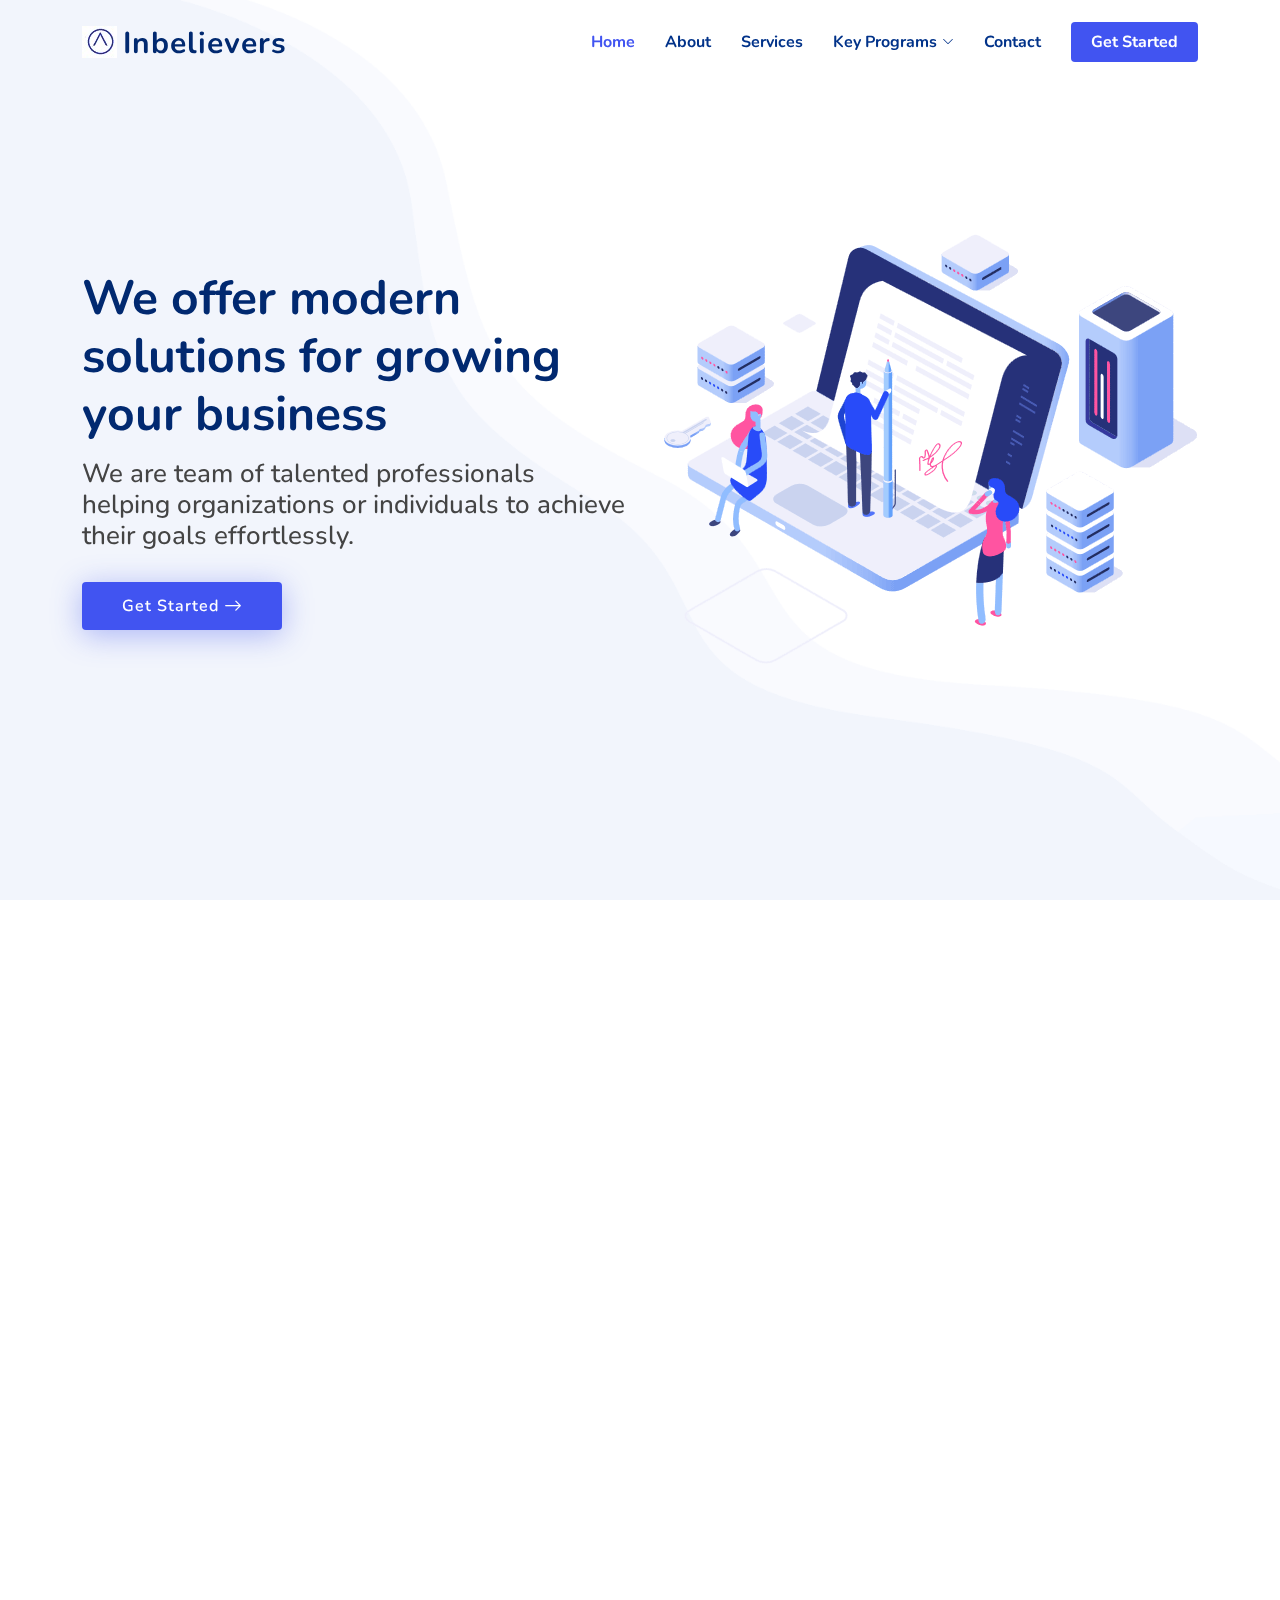
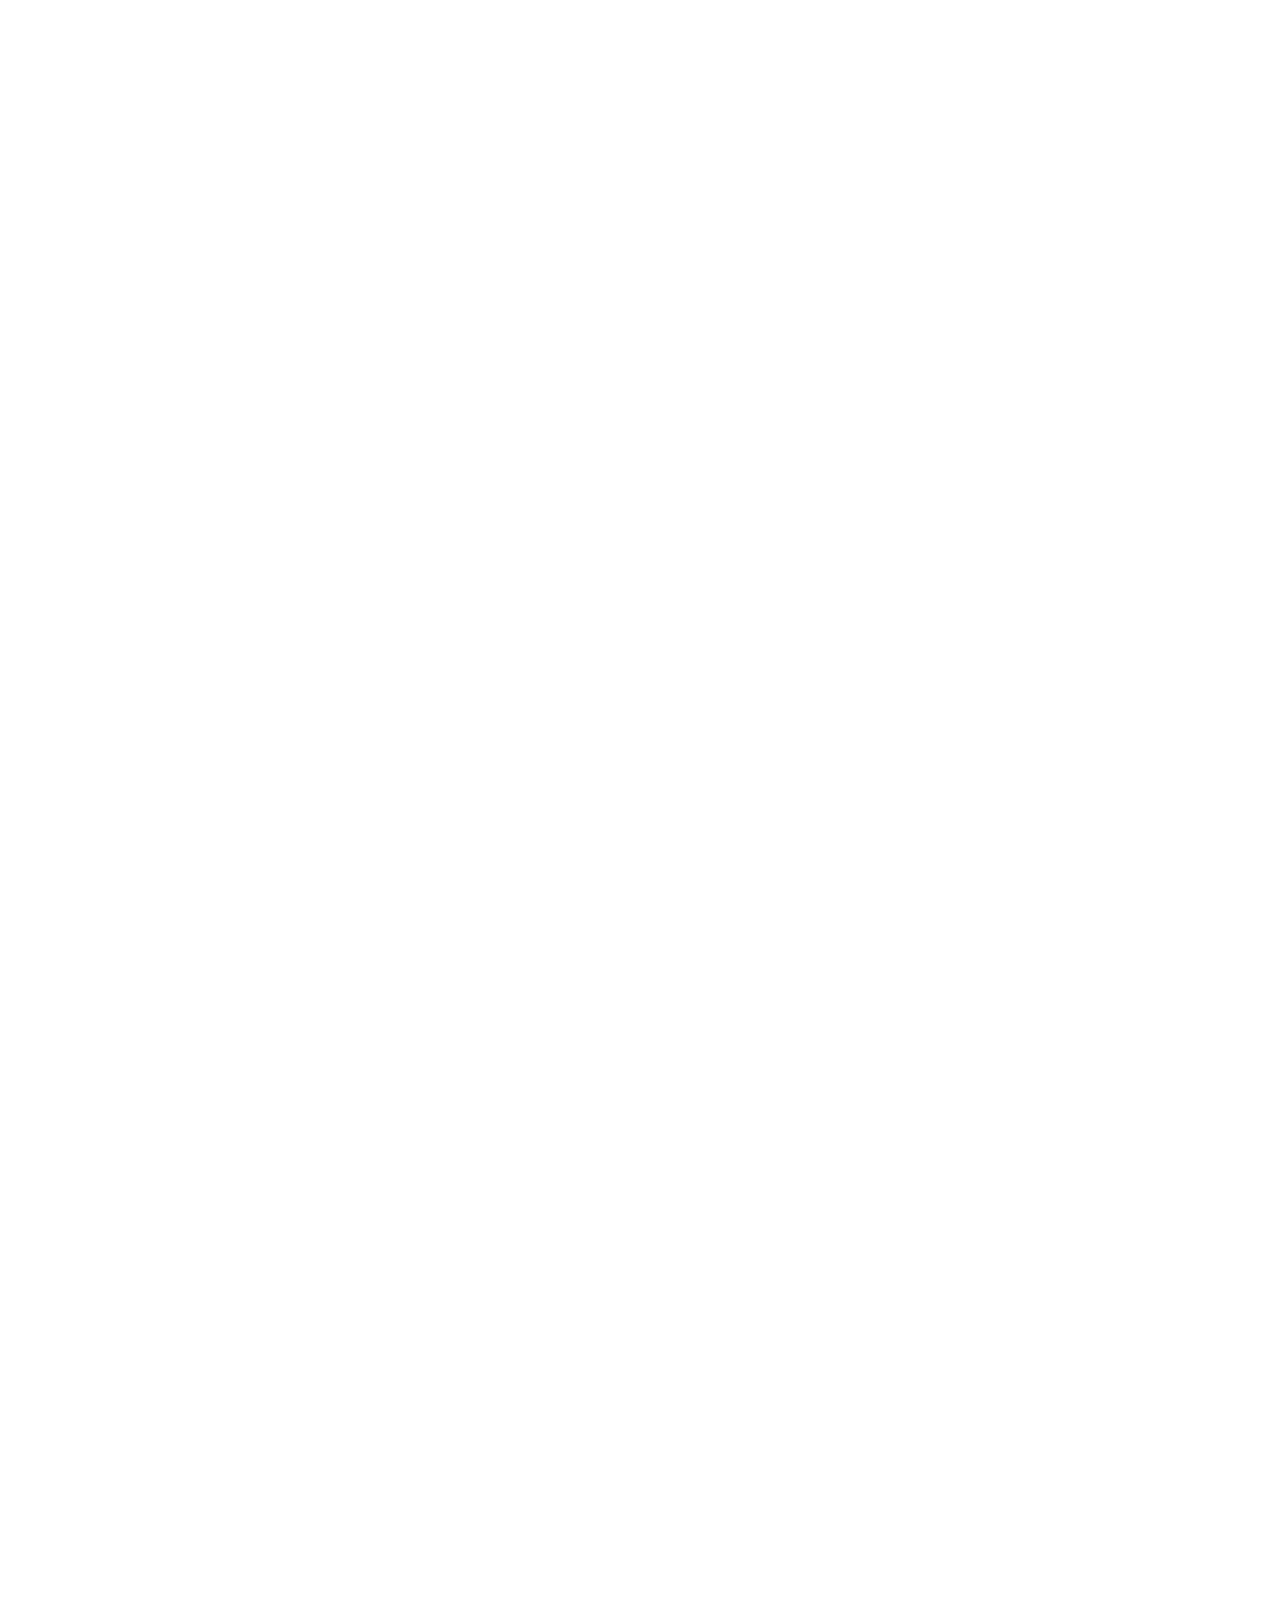
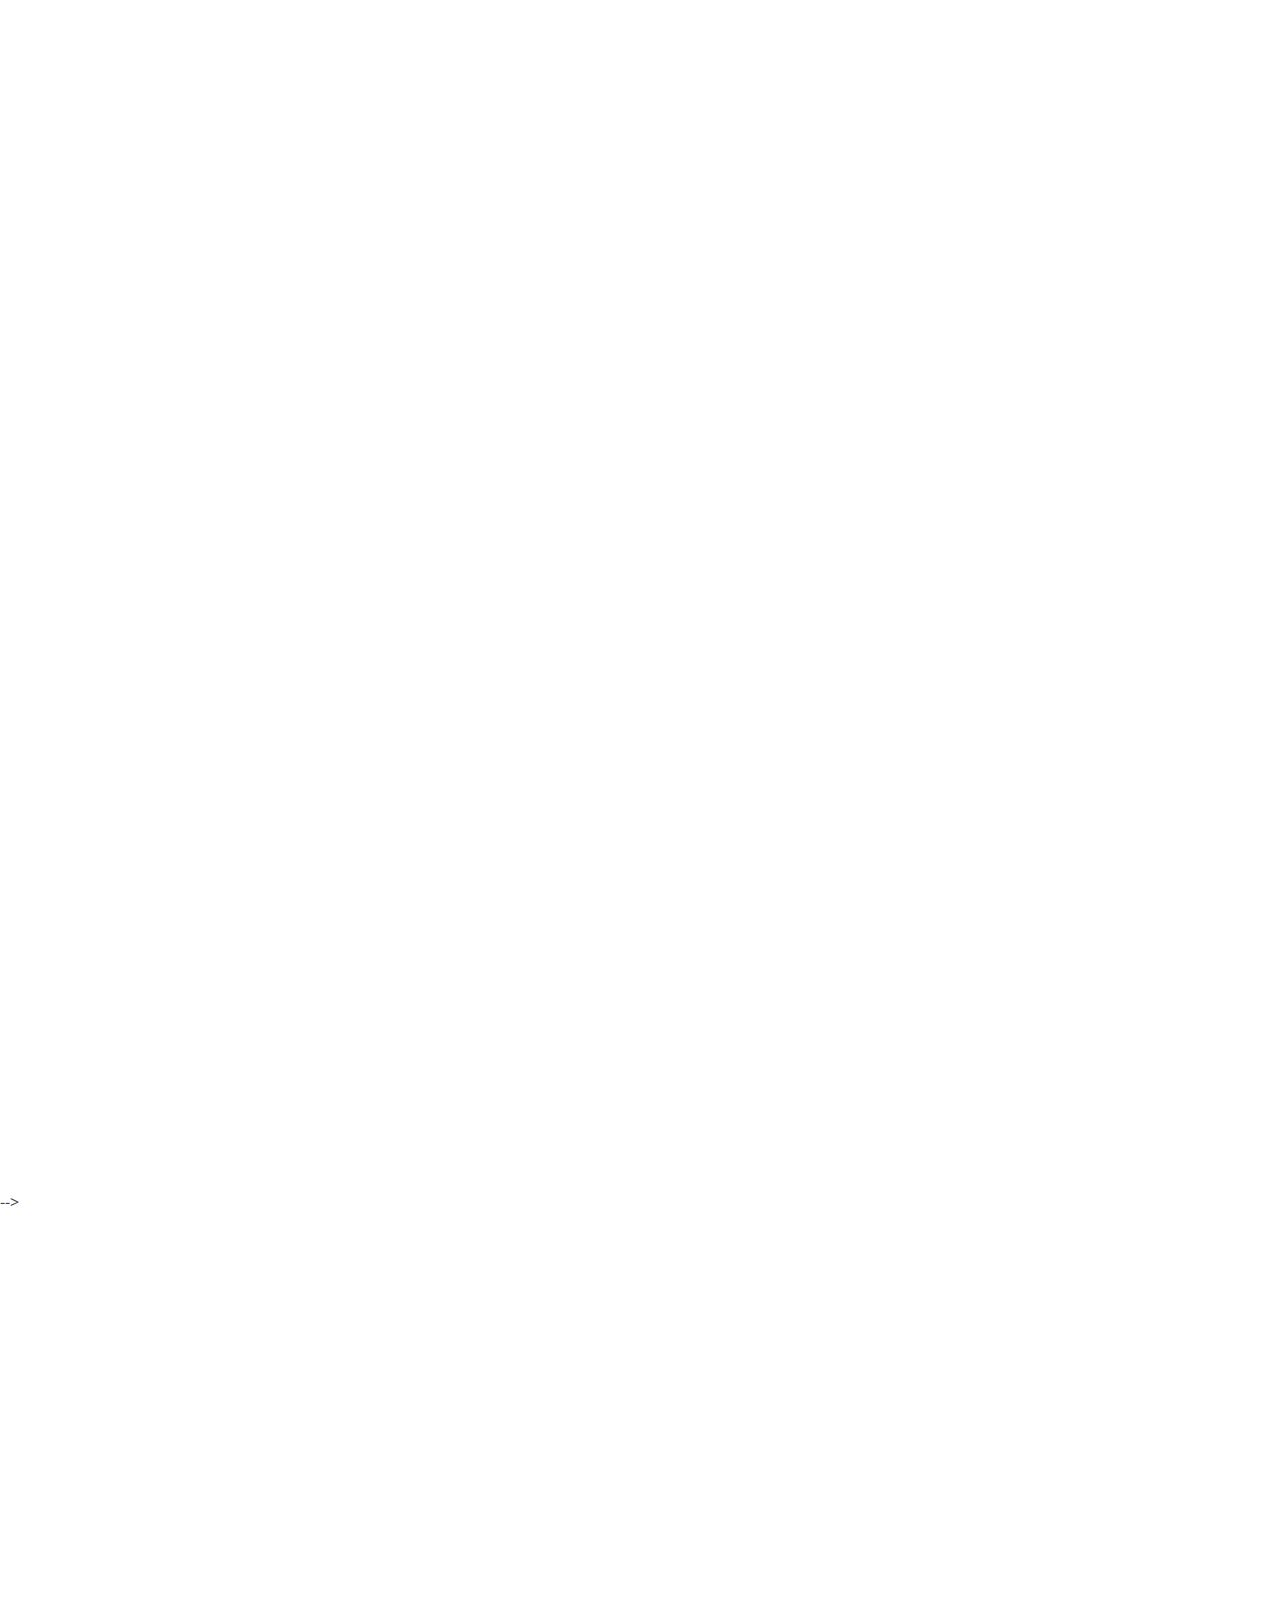
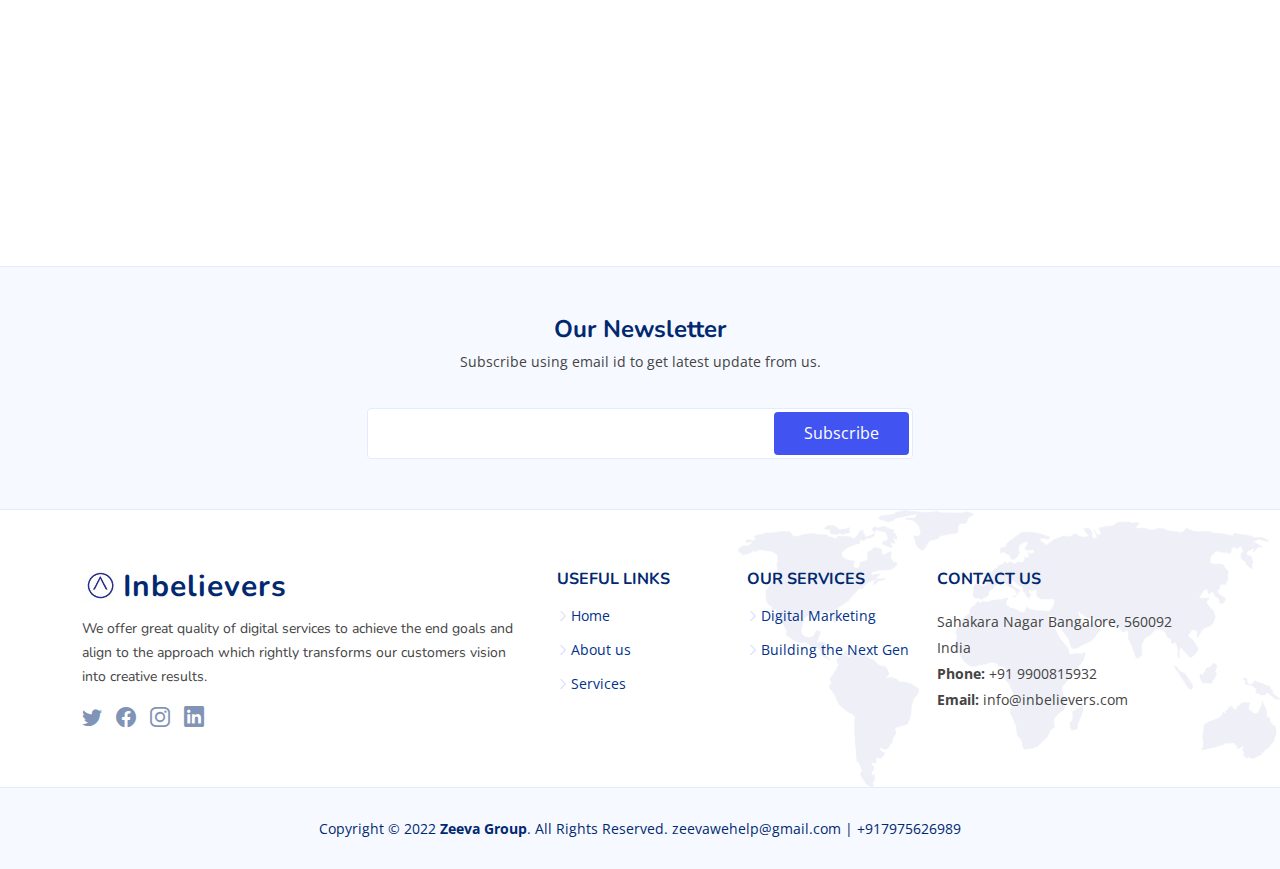
==== commit 46cbfa4a: "Update index.html" ====
--- a/index.html
+++ b/index.html
@@ -1327,7 +1327,7 @@
 
     <div class="container">
       <div class="copyright">
-        Copyright &copy; 2021 <strong><span>Team Inbelievers</span></strong>. All Rights Reserved.
+        Copyright &copy; 2022 <strong><span>Zeeva Group</span></strong>. All Rights Reserved. zeevawehelp@gmail.com | +917975626989
       </div>
     </div>
   </footer><!-- End Footer -->
@@ -1348,4 +1348,4 @@
 
 </body>
 
-</html>+</html>
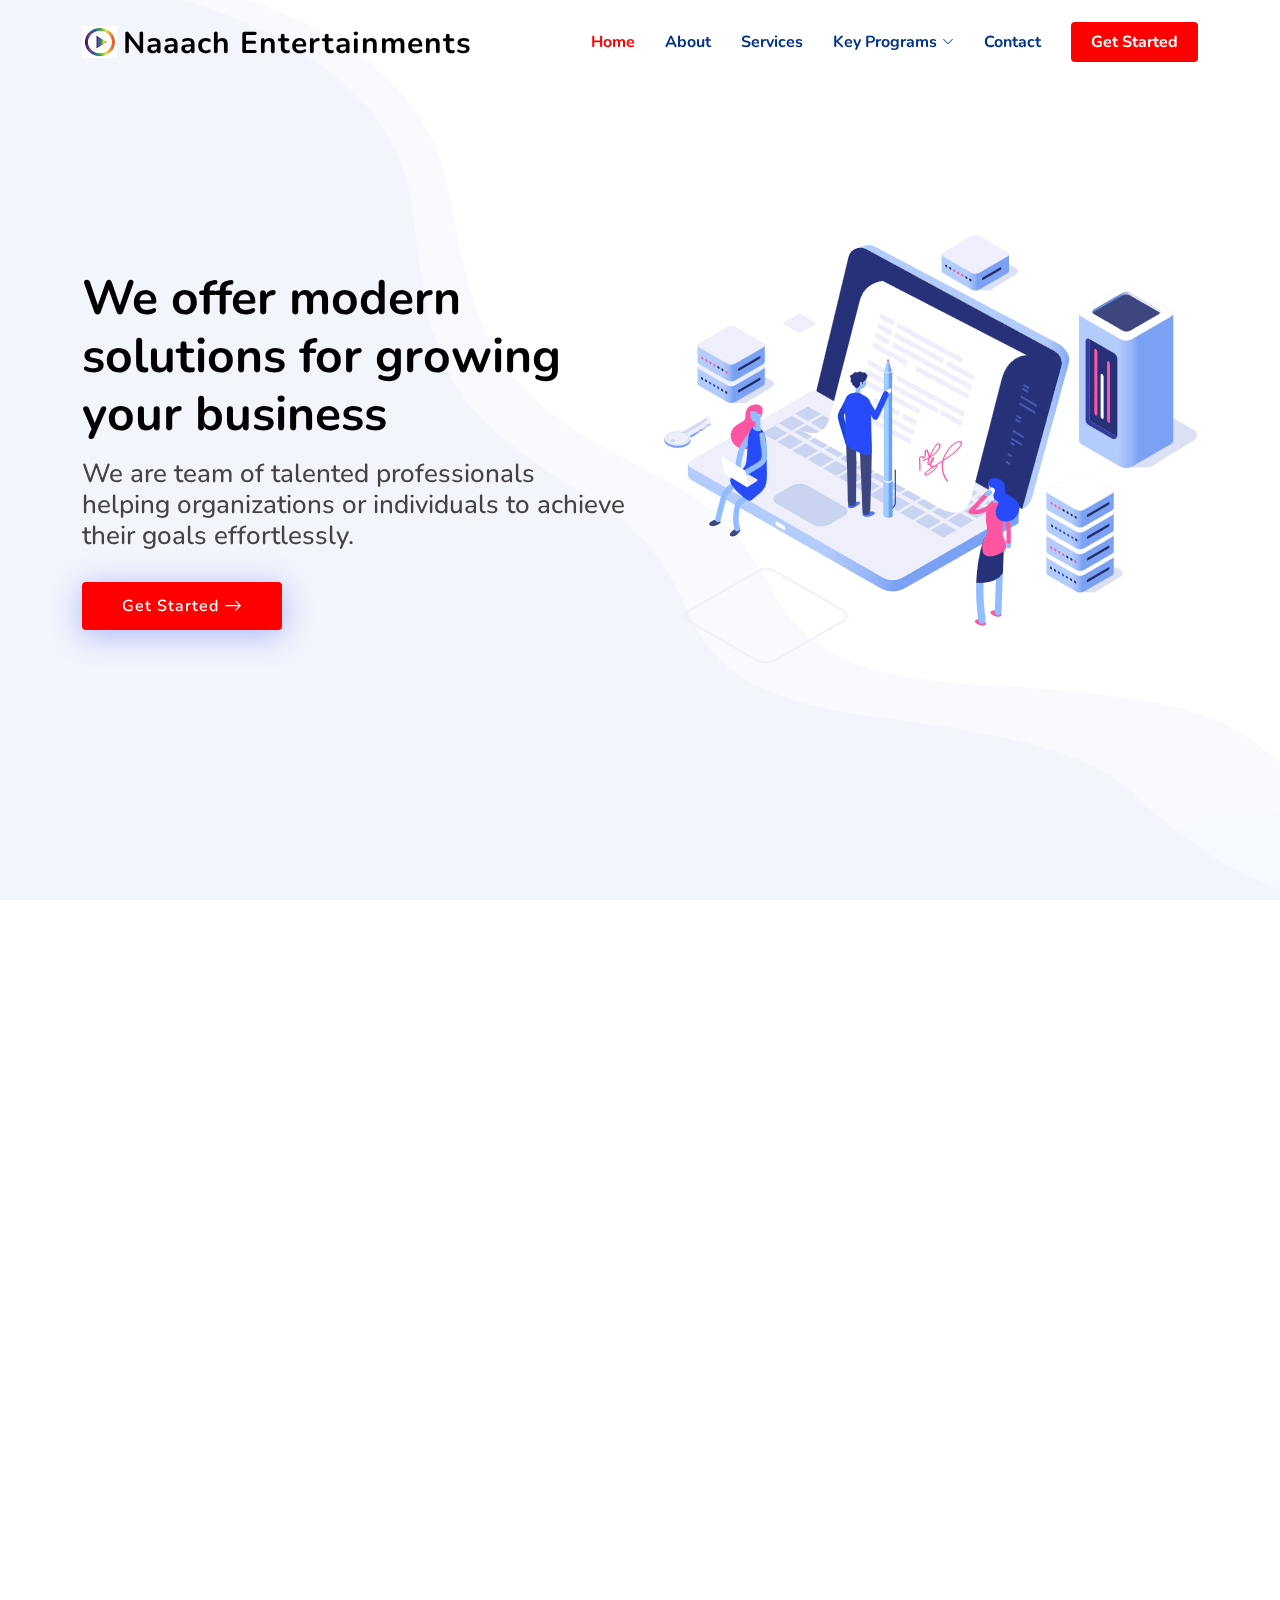
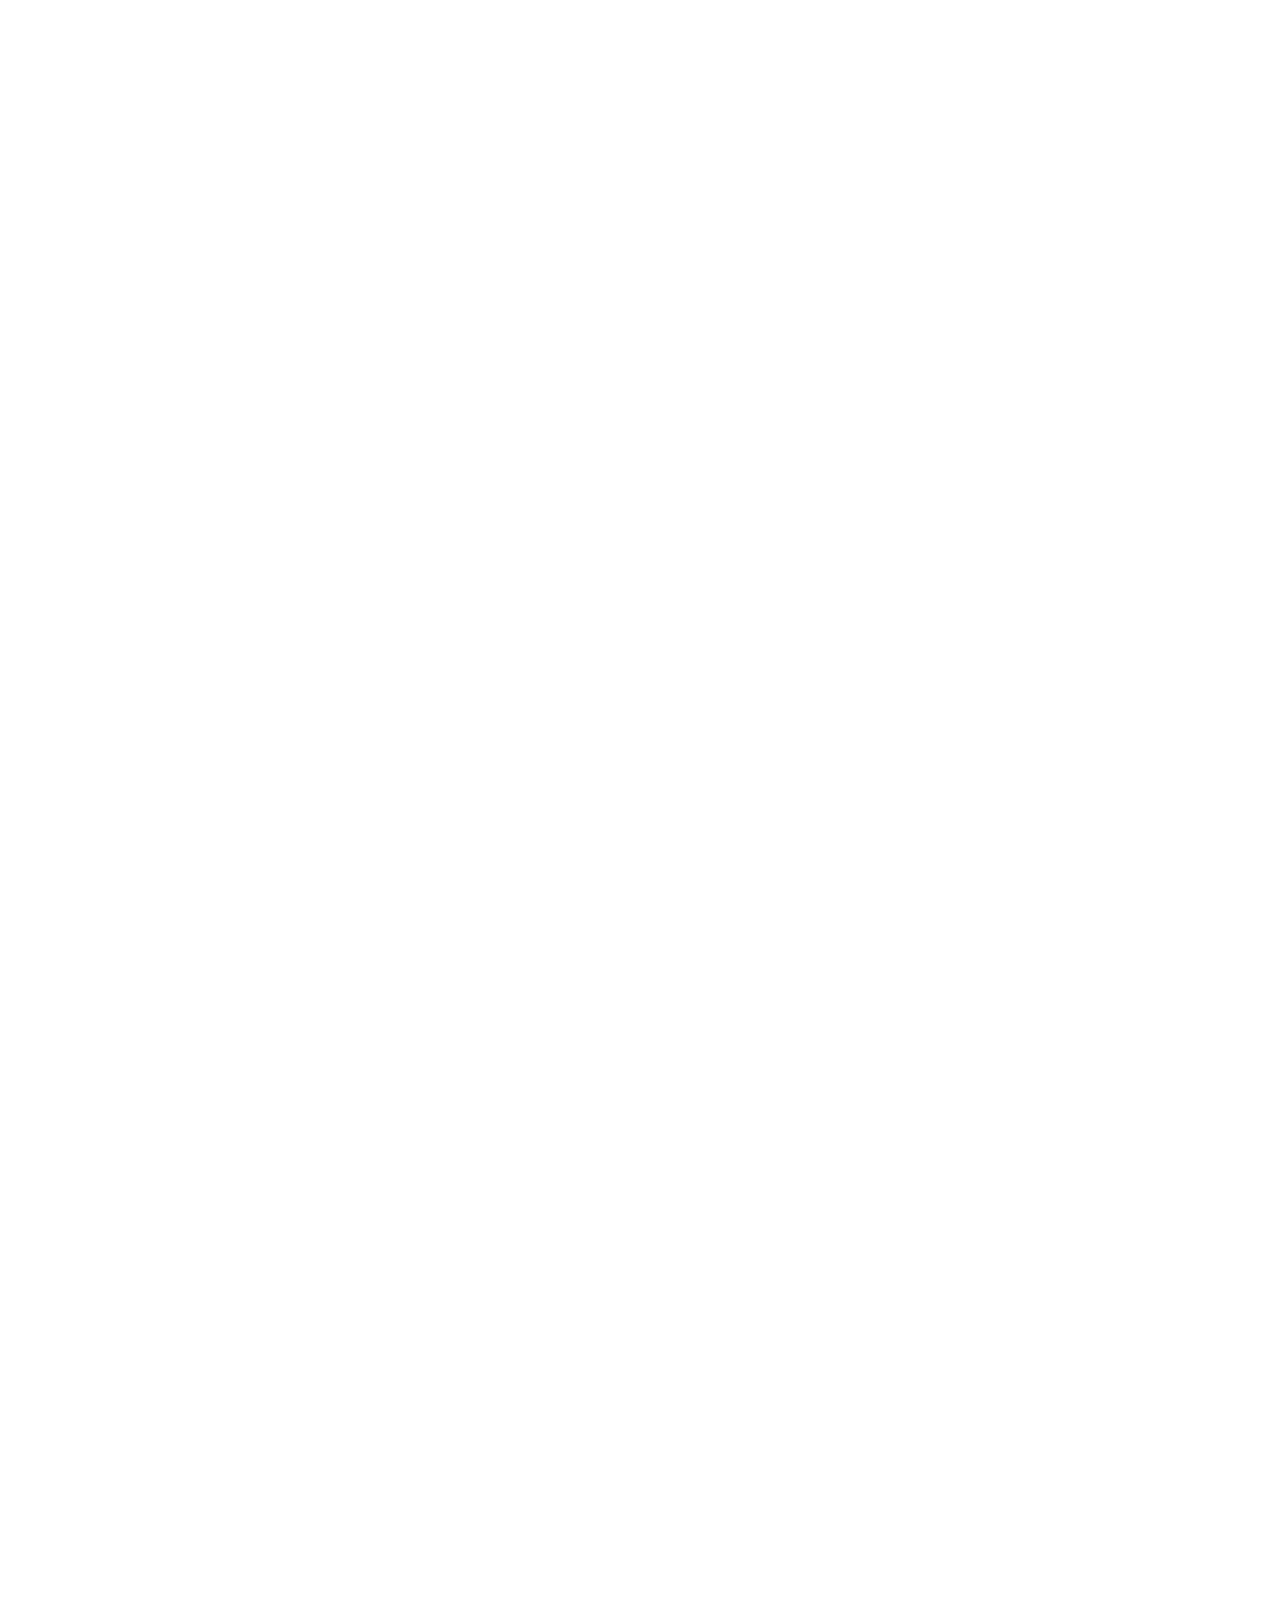
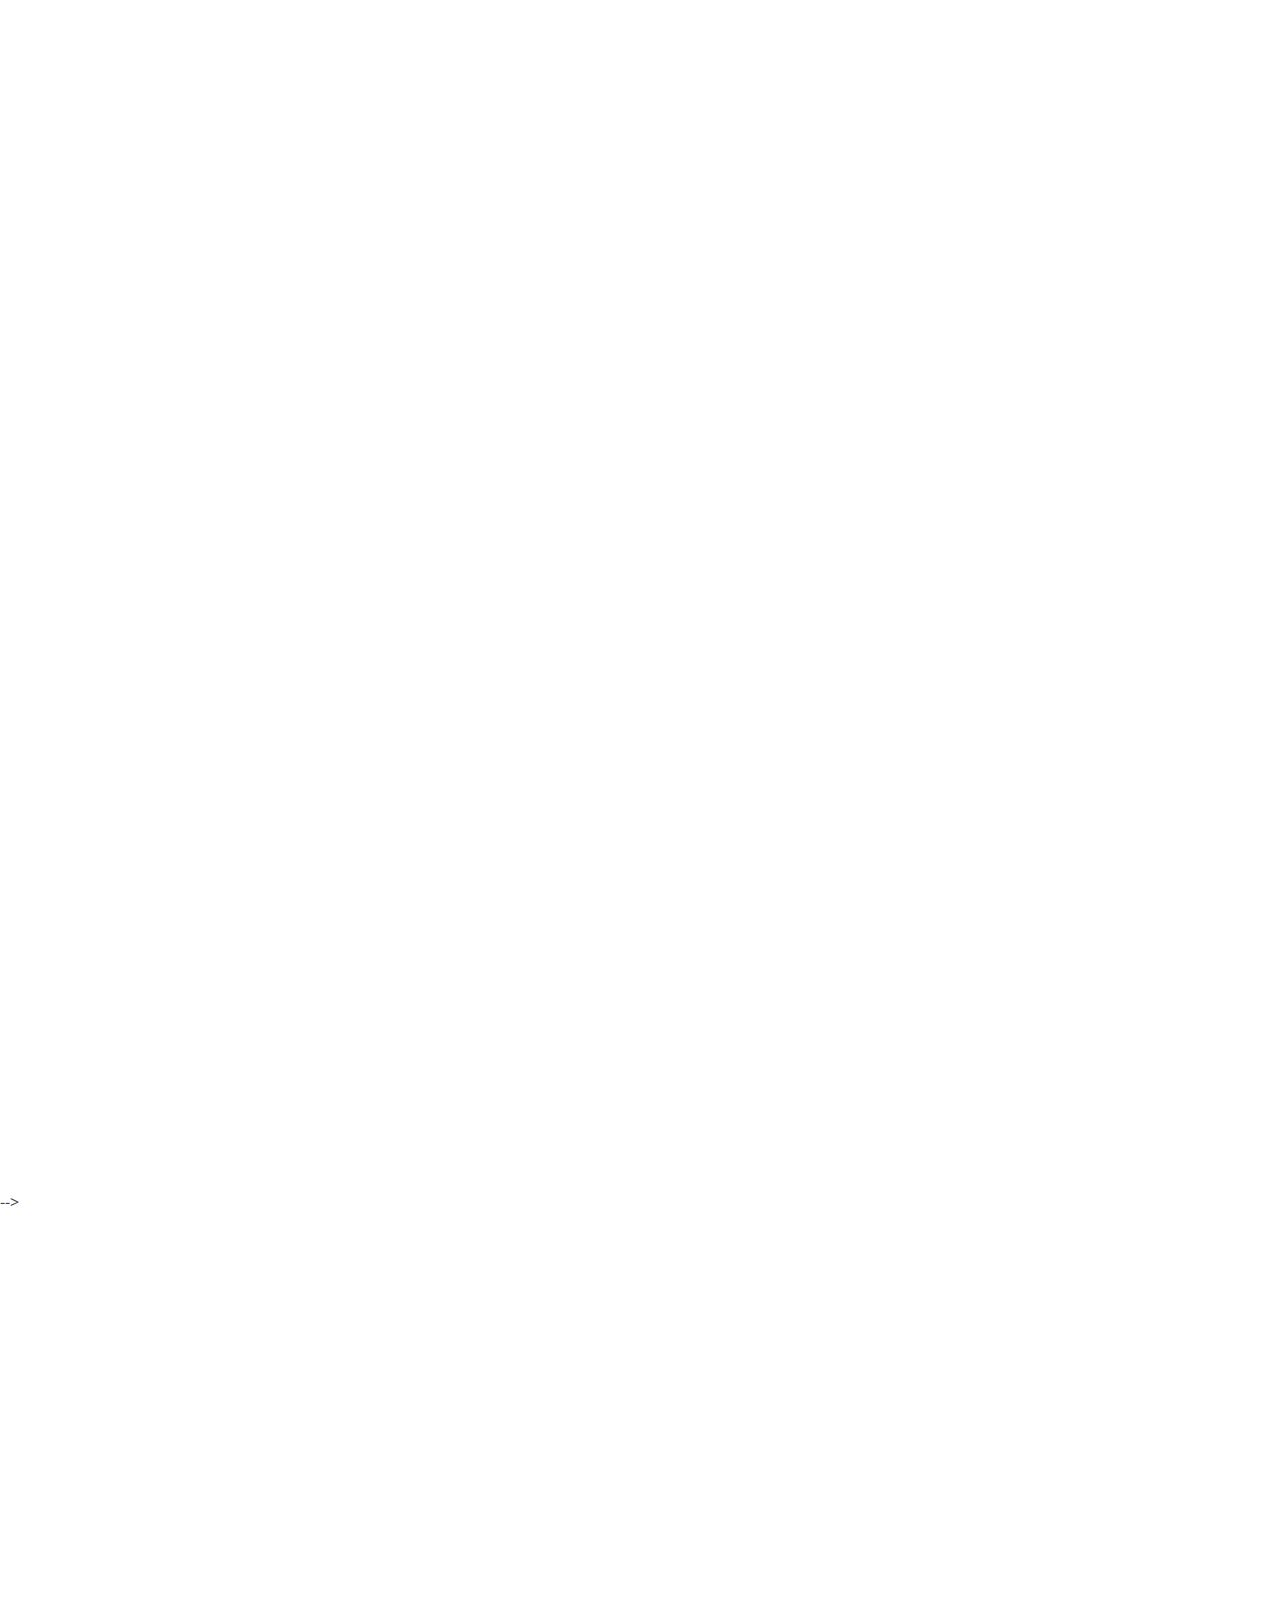
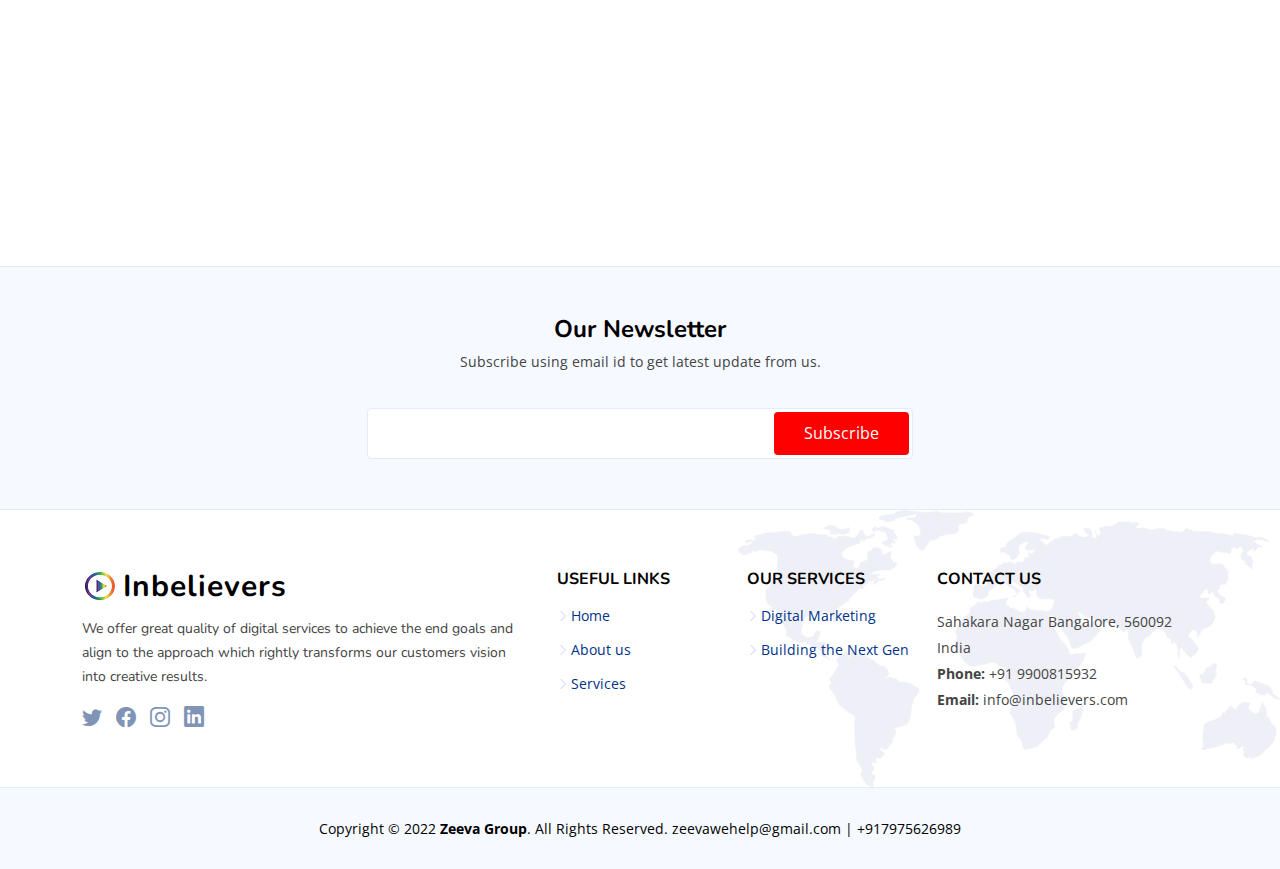
==== commit 845b8599: "tempUpdate1" ====
--- a/index.html
+++ b/index.html
@@ -5,7 +5,7 @@
   <meta charset="utf-8">
   <meta content="width=device-width, initial-scale=1.0" name="viewport">
 
-  <title>Inbelievers - Create Your Presence</title>
+  <title>Naaach - Naaatak Chalu!</title>
   <meta content="" name="description">
 
   <meta content="" name="keywords">
@@ -38,7 +38,7 @@
 
       <a href="index.html" class="logo d-flex align-items-center">
         <img src="assets/img/logo.png" alt="">
-        <span>Inbelievers</span>
+        <span>Naaach Entertainments</span>
       </a>
 
       <nav id="navbar" class="navbar">
@@ -51,7 +51,8 @@
           <!-- <li><a href="blog.html">Blog</a></li> -->
           <li class="dropdown"><a href="#"><span>Key Programs</span> <i class="bi bi-chevron-down"></i></a>
             <ul>
-              <li><a href="./service-pages/dms.html">Digital Marketing</a></li>
+              <li><a href="https://wa.me/917706907911">WhatsApp US</a></li>
+			  <li><a href="./service-pages/dms.html">Digital Marketing</a></li>
               <!-- <li class="dropdown"><a href="#"><span>Deep Drop Down</span> <i class="bi bi-chevron-right"></i></a>
                 <ul>
                   <li><a href="#">Deep Drop Down 1</a></li>
--- a/assets/css/style.css
+++ b/assets/css/style.css
@@ -12,7 +12,7 @@
 }
 
 a {
-  color: #4154f1;
+  color: #ff0000;
   text-decoration: none;
 }
 
@@ -43,7 +43,7 @@
   letter-spacing: 1px;
   font-weight: 700;
   margin: 0;
-  color: #4154f1;
+  color: #ff0000;
   text-transform: uppercase;
 }
 
@@ -53,7 +53,7 @@
   font-size: 38px;
   line-height: 42px;
   font-weight: 700;
-  color: #012970;
+  color: #000000;
 }
 
 @media (max-width: 768px) {
@@ -68,7 +68,7 @@
 --------------------------------------------------------------*/
 .breadcrumbs {
   padding: 15px 0;
-  background: #012970;
+  background: #000000;
   min-height: 40px;
   margin-top: 82px;
   color: #fff;
@@ -124,7 +124,7 @@
   right: 15px;
   bottom: 15px;
   z-index: 99999;
-  background: #4154f1;
+  background: #ff0000;
   width: 40px;
   height: 40px;
   border-radius: 4px;
@@ -184,7 +184,7 @@
   font-size: 30px;
   font-weight: 700;
   letter-spacing: 1px;
-  color: #012970;
+  color: #000000;
   font-family: "Nunito", sans-serif;
   margin-top: 3px;
 }
@@ -231,11 +231,11 @@
 }
 
 .navbar a:hover, .navbar .active, .navbar li:hover > a {
-  color: #4154f1;
+  color: #ff0000;
 }
 
 .navbar .getstarted {
-  background: #4154f1;
+  background: #ff0000;
   padding: 8px 20px;
   margin-left: 30px;
   border-radius: 4px;
@@ -279,7 +279,7 @@
 }
 
 .navbar .dropdown ul a:hover, .navbar .dropdown ul .active:hover, .navbar .dropdown ul li:hover > a {
-  color: #4154f1;
+  color: #ff0000;
 }
 
 .navbar .dropdown:hover > ul {
@@ -314,7 +314,7 @@
 * Mobile Navigation 
 */
 .mobile-nav-toggle {
-  color: #012970;
+  color: #000000;
   font-size: 28px;
   cursor: pointer;
   display: none;
@@ -369,11 +369,11 @@
 .navbar-mobile a {
   padding: 10px 20px;
   font-size: 15px;
-  color: #012970;
+  color: #000000;
 }
 
 .navbar-mobile a:hover, .navbar-mobile .active, .navbar-mobile li:hover > a {
-  color: #4154f1;
+  color: #ff0000;
 }
 
 .navbar-mobile .getstarted {
@@ -405,7 +405,7 @@
 }
 
 .navbar-mobile .dropdown ul a:hover, .navbar-mobile .dropdown ul .active:hover, .navbar-mobile .dropdown ul li:hover > a {
-  color: #4154f1;
+  color: #ff0000;
 }
 
 .navbar-mobile .dropdown > .dropdown-active {
@@ -426,7 +426,7 @@
   margin: 0;
   font-size: 48px;
   font-weight: 700;
-  color: #012970;
+  color: #000000;
 }
 
 .hero h2 {
@@ -442,7 +442,7 @@
   border-radius: 4px;
   transition: 0.5s;
   color: #fff;
-  background: #4154f1;
+  background: #ff0000;
   box-shadow: 0px 5px 30px rgba(65, 84, 241, 0.4);
 }
 
@@ -516,14 +516,14 @@
 .about h3 {
   font-size: 14px;
   font-weight: 700;
-  color: #4154f1;
+  color: #ff0000;
   text-transform: uppercase;
 }
 
 .about h2 {
   font-size: 24px;
   font-weight: 700;
-  color: #012970;
+  color: #000000;
 }
 
 .about p {
@@ -537,7 +537,7 @@
   border-radius: 4px;
   transition: 0.5s;
   color: #fff;
-  background: #4154f1;
+  background: #ff0000;
   box-shadow: 0px 5px 25px rgba(65, 84, 241, 0.3);
 }
 
@@ -577,7 +577,7 @@
 
 .values .box h3 {
   font-size: 24px;
-  color: #012970;
+  color: #000000;
   font-weight: 700;
   margin-bottom: 18px;
 }
@@ -610,7 +610,7 @@
   font-size: 42px;
   line-height: 0;
   margin-right: 20px;
-  color: #4154f1;
+  color: #ff0000;
 }
 
 .counts .count-box span {
@@ -639,7 +639,7 @@
 
 .features .feature-box h3 {
   font-size: 18px;
-  color: #012970;
+  color: #000000;
   font-weight: 700;
   margin: 0;
 }
@@ -655,7 +655,7 @@
 }
 
 .features .feature-box:hover i {
-  background: #4154f1;
+  background: #ff0000;
   color: #fff;
 }
 
@@ -664,7 +664,7 @@
 }
 
 .features .feture-tabs h3 {
-  color: #012970;
+  color: #000000;
   font-weight: 700;
   font-size: 32px;
   margin-bottom: 10px;
@@ -685,7 +685,7 @@
   text-transform: uppercase;
   font-size: 15px;
   font-weight: 600;
-  color: #012970;
+  color: #000000;
   padding: 12px 0;
   margin-right: 25px;
   margin-bottom: -2px;
@@ -693,22 +693,22 @@
 }
 
 .features .feture-tabs .nav-link.active {
-  color: #4154f1;
-  border-bottom: 3px solid #4154f1;
+  color: #ff0000;
+  border-bottom: 3px solid #ff0000;
 }
 
 .features .feture-tabs .tab-content h4 {
   font-size: 18px;
   margin: 0;
   font-weight: 700;
-  color: #012970;
+  color: #000000;
 }
 
 .features .feture-tabs .tab-content i {
   font-size: 24px;
   line-height: 0;
   margin-right: 8px;
-  color: #4154f1;
+  color: #ff0000;
 }
 
 .features .feature-icons {
@@ -716,7 +716,7 @@
 }
 
 .features .feature-icons h3 {
-  color: #012970;
+  color: #000000;
   font-weight: 700;
   font-size: 32px;
   margin-bottom: 20px;
@@ -737,7 +737,7 @@
   font-size: 20px;
   font-weight: 700;
   margin: 0 0 10px 0;
-  color: #012970;
+  color: #000000;
 }
 
 .features .feature-icons .content .icon-box i {
@@ -976,18 +976,18 @@
   display: inline-block;
   padding: 8px 40px 10px 40px;
   border-radius: 50px;
-  color: #4154f1;
+  color: #ff0000;
   transition: none;
   font-size: 16px;
   font-weight: 400;
   font-family: "Nunito", sans-serif;
   font-weight: 600;
   transition: 0.3s;
-  border: 1px solid #4154f1;
+  border: 1px solid #ff0000;
 }
 
 .pricing .btn-buy:hover {
-  background: #4154f1;
+  background: #ff0000;
   color: #fff;
 }
 
@@ -1000,7 +1000,7 @@
   z-index: 1;
   font-size: 14px;
   padding: 1px 0 3px 0;
-  background: #4154f1;
+  background: #ff0000;
   color: #fff;
 }
 
@@ -1026,7 +1026,7 @@
 
 .faq .accordion-button:not(.collapsed) {
   background: none;
-  color: #4154f1;
+  color: #ff0000;
   border-bottom: 0;
 }
 
@@ -1063,8 +1063,8 @@
 }
 
 .portfolio #portfolio-flters li:hover, .portfolio #portfolio-flters li.filter-active {
-  color: #4154f1;
-  border-color: #4154f1;
+  color: #ff0000;
+  border-color: #ff0000;
 }
 
 .portfolio #portfolio-flters li:last-child {
@@ -1142,12 +1142,12 @@
 
 .portfolio .portfolio-wrap .portfolio-info h4 {
   font-size: 20px;
-  color: #012970;
+  color: #000000;
   font-weight: 700;
 }
 
 .portfolio .portfolio-wrap .portfolio-info p {
-  color: #012970;
+  color: #000000;
   font-weight: 600;
   font-size: 14px;
   text-transform: uppercase;
@@ -1162,7 +1162,7 @@
 
 .portfolio .portfolio-wrap .portfolio-links a {
   color: #fff;
-  background: #4154f1;
+  background: #ff0000;
   margin: 10px 2px;
   width: 36px;
   height: 36px;
@@ -1229,11 +1229,11 @@
   height: 12px;
   background-color: #fff;
   opacity: 1;
-  border: 1px solid #4154f1;
+  border: 1px solid #ff0000;
 }
 
 .portfolio-details .portfolio-details-slider .swiper-pagination .swiper-pagination-bullet-active {
-  background-color: #4154f1;
+  background-color: #ff0000;
 }
 
 .portfolio-details .portfolio-info {
@@ -1333,11 +1333,11 @@
   height: 12px;
   background-color: #fff;
   opacity: 1;
-  border: 1px solid #4154f1;
+  border: 1px solid #ff0000;
 }
 
 .testimonials .swiper-pagination .swiper-pagination-bullet-active {
-  background-color: #4154f1;
+  background-color: #ff0000;
 }
 
 .testimonials .swiper-slide {
@@ -1430,7 +1430,7 @@
   font-weight: 700;
   margin-bottom: 5px;
   font-size: 20px;
-  color: #012970;
+  color: #000000;
 }
 
 .team .member .member-info span {
@@ -1480,11 +1480,11 @@
   height: 12px;
   background-color: #fff;
   opacity: 1;
-  border: 1px solid #4154f1;
+  border: 1px solid #ff0000;
 }
 
 .clients .clients-slider .swiper-pagination .swiper-pagination-bullet-active {
-  background-color: #4154f1;
+  background-color: #ff0000;
 }
 
 /*--------------------------------------------------------------
@@ -1522,7 +1522,7 @@
 
 .recent-blog-posts .post-box .post-title {
   font-size: 24px;
-  color: #012970;
+  color: #000000;
   font-weight: 700;
   margin-bottom: 18px;
   position: relative;
@@ -1544,7 +1544,7 @@
 }
 
 .recent-blog-posts .post-box:hover .post-title {
-  color: #4154f1;
+  color: #ff0000;
 }
 
 .recent-blog-posts .post-box:hover .post-img img {
@@ -1563,12 +1563,12 @@
 .contact .info-box i {
   font-size: 38px;
   line-height: 0;
-  color: #4154f1;
+  color: #ff0000;
 }
 
 .contact .info-box h3 {
   font-size: 20px;
-  color: #012970;
+  color: #000000;
   font-weight: 700;
   margin: 20px 0 10px 0;
 }
@@ -1635,7 +1635,7 @@
 }
 
 .contact .php-email-form input:focus, .contact .php-email-form textarea:focus {
-  border-color: #4154f1;
+  border-color: #ff0000;
 }
 
 .contact .php-email-form input {
@@ -1647,7 +1647,7 @@
 }
 
 .contact .php-email-form button[type="submit"] {
-  background: #4154f1;
+  background: #ff0000;
   border: 0;
   padding: 10px 30px;
   color: #fff;
@@ -1704,12 +1704,12 @@
 }
 
 .blog .entry .entry-title a {
-  color: #012970;
+  color: #000000;
   transition: 0.3s;
 }
 
 .blog .entry .entry-title a:hover {
-  color: #4154f1;
+  color: #ff0000;
 }
 
 .blog .entry .entry-meta {
@@ -1754,7 +1754,7 @@
 
 .blog .entry .entry-content .read-more a {
   display: inline-block;
-  background: #4154f1;
+  background: #ff0000;
   color: #fff;
   padding: 6px 20px;
   transition: 0.3s;
@@ -1797,7 +1797,7 @@
   top: 0;
   bottom: 0;
   width: 3px;
-  background-color: #012970;
+  background-color: #000000;
   margin-top: 20px;
   margin-bottom: 20px;
 }
@@ -1818,7 +1818,7 @@
 }
 
 .blog .entry .entry-footer a:hover {
-  color: #4154f1;
+  color: #ff0000;
 }
 
 .blog .entry .entry-footer .cats {
@@ -1877,7 +1877,7 @@
   font-size: 22px;
   margin-bottom: 0px;
   padding: 0;
-  color: #012970;
+  color: #000000;
 }
 
 .blog .blog-author .social-links {
@@ -1927,12 +1927,12 @@
 }
 
 .blog .blog-comments .comment h5 a:hover {
-  color: #4154f1;
+  color: #ff0000;
 }
 
 .blog .blog-comments .comment h5 .reply {
   padding-left: 10px;
-  color: #012970;
+  color: #000000;
 }
 
 .blog .blog-comments .comment h5 .reply i {
@@ -1995,7 +1995,7 @@
   border-radius: 4px;
   padding: 10px 20px;
   border: 0;
-  background-color: #012970;
+  background-color: #000000;
 }
 
 .blog .blog-comments .reply-form .btn-primary:hover {
@@ -2019,7 +2019,7 @@
 }
 
 .blog .blog-pagination li a {
-  color: #012970;
+  color: #000000;
   padding: 7px 16px;
   display: flex;
   align-items: center;
@@ -2027,7 +2027,7 @@
 }
 
 .blog .blog-pagination li.active, .blog .blog-pagination li:hover {
-  background: #4154f1;
+  background: #ff0000;
 }
 
 .blog .blog-pagination li.active a, .blog .blog-pagination li:hover a {
@@ -2045,7 +2045,7 @@
   font-weight: 700;
   padding: 0 0 0 0;
   margin: 0 0 15px 0;
-  color: #012970;
+  color: #000000;
   position: relative;
 }
 
@@ -2077,7 +2077,7 @@
   font-size: 16px;
   padding: 0 15px;
   margin: -1px;
-  background: #4154f1;
+  background: #ff0000;
   color: #fff;
   transition: 0.3s;
   border-radius: 0 4px 4px 0;
@@ -2102,12 +2102,12 @@
 }
 
 .blog .sidebar .categories ul a {
-  color: #012970;
+  color: #000000;
   transition: 0.3s;
 }
 
 .blog .sidebar .categories ul a:hover {
-  color: #4154f1;
+  color: #ff0000;
 }
 
 .blog .sidebar .categories ul a span {
@@ -2132,12 +2132,12 @@
 }
 
 .blog .sidebar .recent-posts h4 a {
-  color: #012970;
+  color: #000000;
   transition: 0.3s;
 }
 
 .blog .sidebar .recent-posts h4 a:hover {
-  color: #4154f1;
+  color: #ff0000;
 }
 
 .blog .sidebar .recent-posts time {
@@ -2173,8 +2173,8 @@
 
 .blog .sidebar .tags ul a:hover {
   color: #fff;
-  border: 1px solid #4154f1;
-  background: #4154f1;
+  border: 1px solid #ff0000;
+  background: #ff0000;
 }
 
 .blog .sidebar .tags ul a span {
@@ -2204,7 +2204,7 @@
   padding: 0;
   line-height: 1;
   font-weight: 700;
-  color: #012970;
+  color: #000000;
 }
 
 .footer .footer-newsletter form {
@@ -2232,7 +2232,7 @@
   font-size: 16px;
   padding: 0 30px;
   margin: 3px;
-  background: #4154f1;
+  background: #ff0000;
   color: #fff;
   transition: 0.3s;
   border-radius: 4px;
@@ -2274,7 +2274,7 @@
   font-size: 30px;
   font-weight: 700;
   letter-spacing: 1px;
-  color: #012970;
+  color: #000000;
   font-family: "Nunito", sans-serif;
   margin-top: 3px;
 }
@@ -2296,13 +2296,13 @@
 }
 
 .footer .footer-top .social-links a:hover {
-  color: #012970;
+  color: #000000;
 }
 
 .footer .footer-top h4 {
   font-size: 16px;
   font-weight: bold;
-  color: #012970;
+  color: #000000;
   text-transform: uppercase;
   position: relative;
   padding-bottom: 12px;
@@ -2343,7 +2343,7 @@
 }
 
 .footer .footer-top .footer-links ul a:hover {
-  color: #4154f1;
+  color: #ff0000;
 }
 
 .footer .footer-top .footer-contact p {
@@ -2353,12 +2353,12 @@
 .footer .copyright {
   text-align: center;
   padding-top: 30px;
-  color: #012970;
+  color: #000000;
 }
 
 .footer .credits {
   padding-top: 10px;
   text-align: center;
   font-size: 13px;
-  color: #012970;
-}
+  color: #000000;
+}
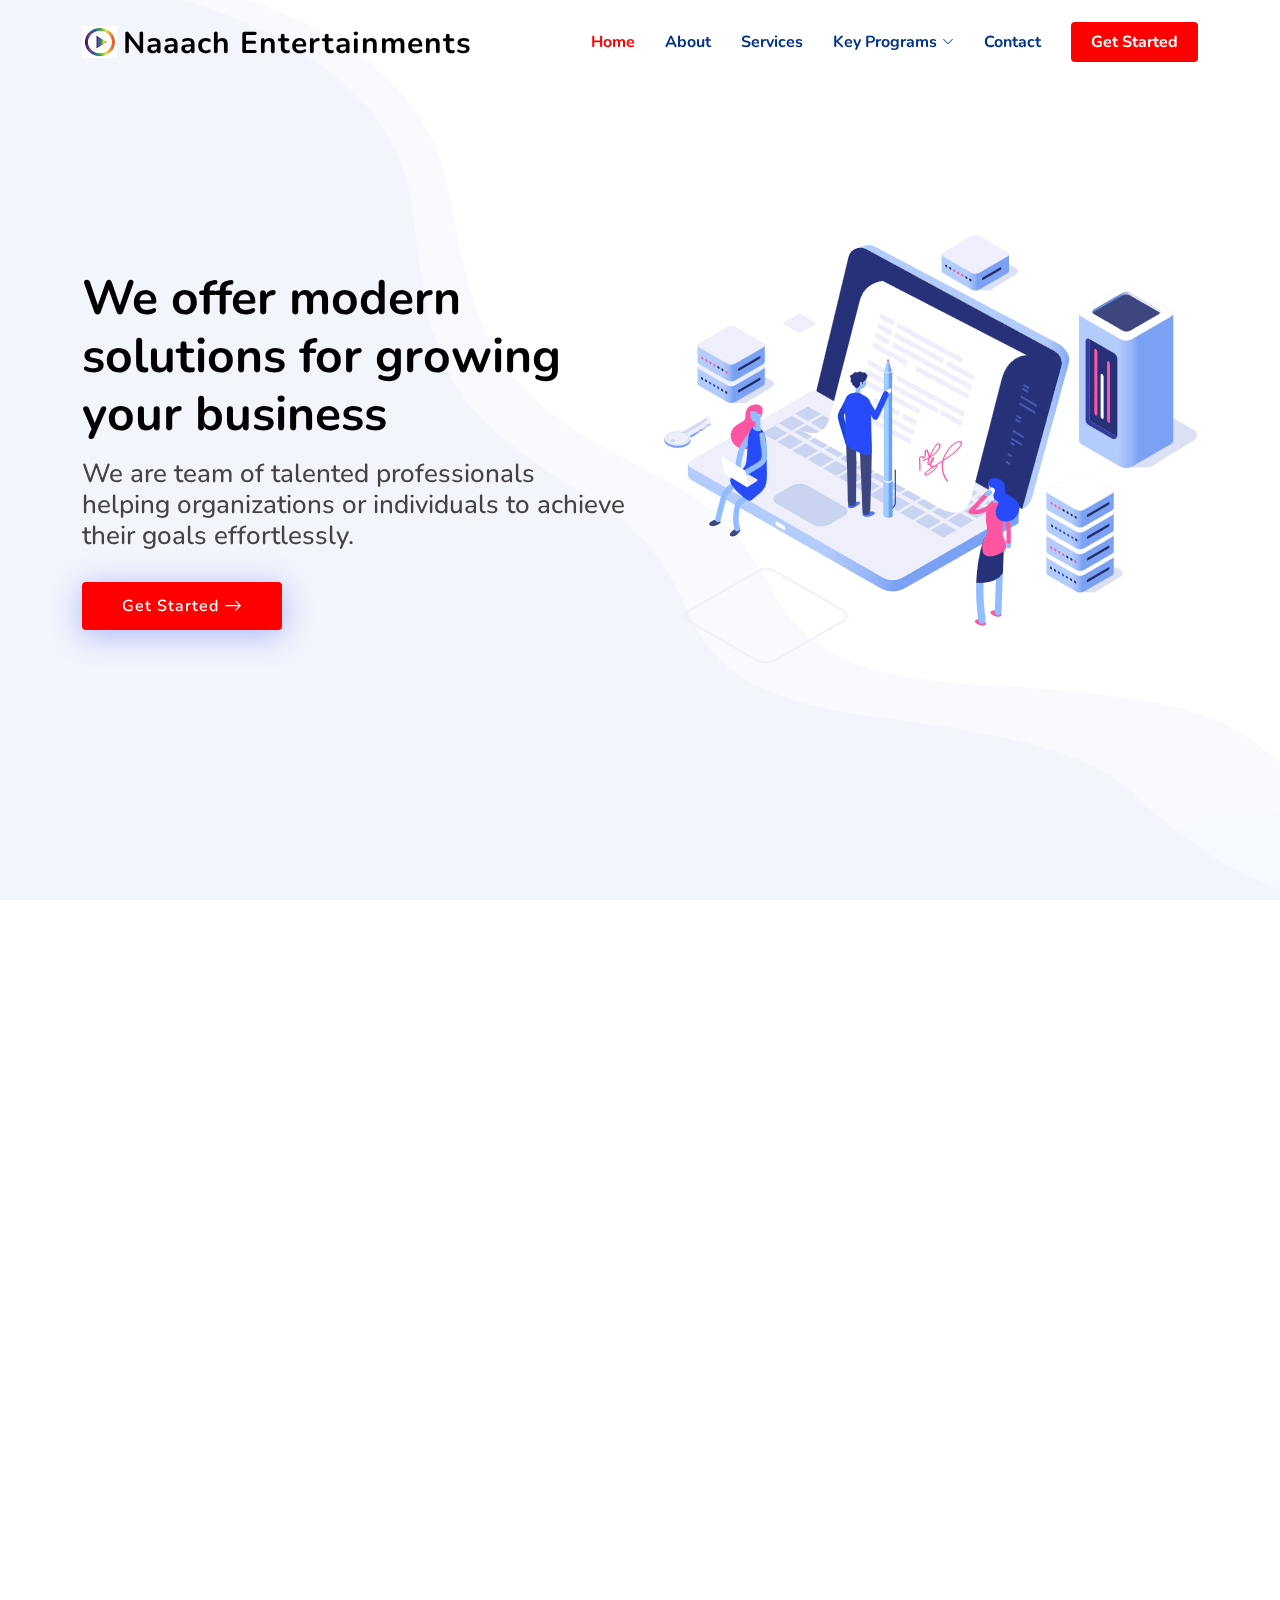
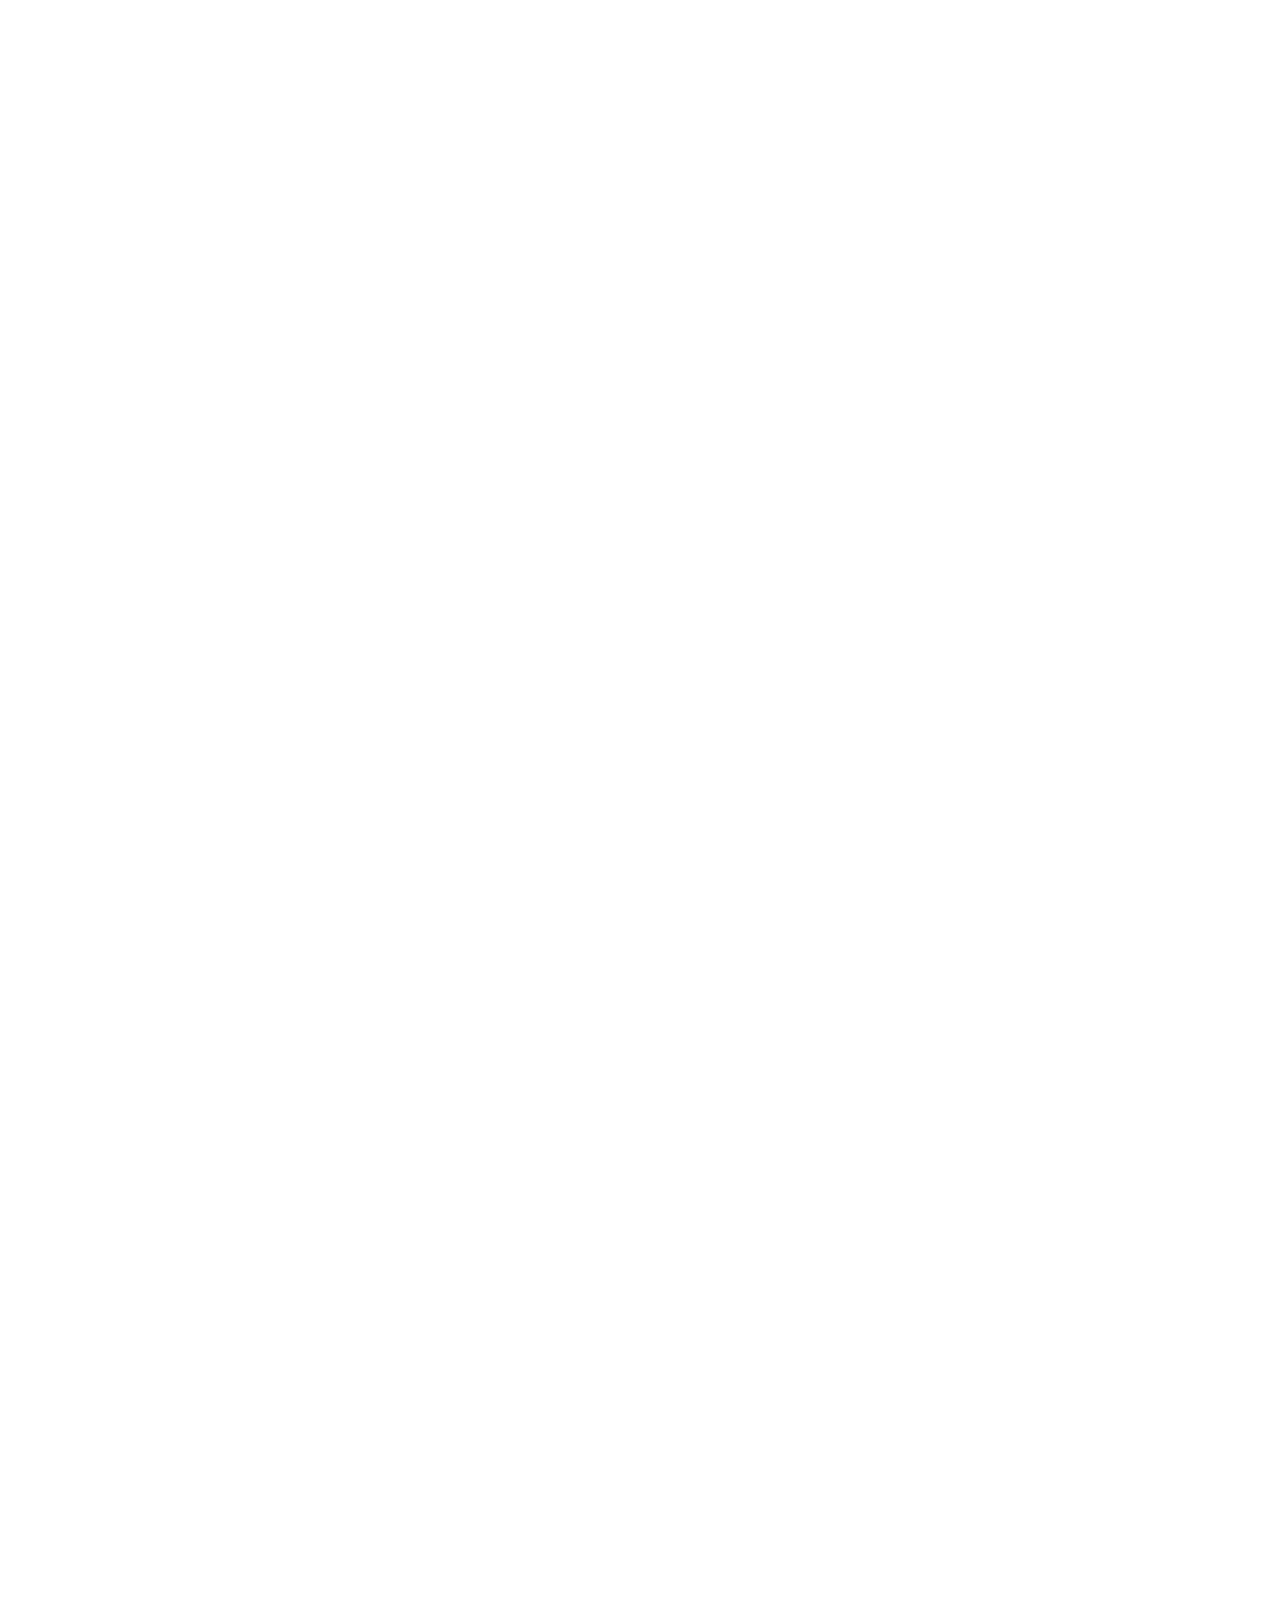
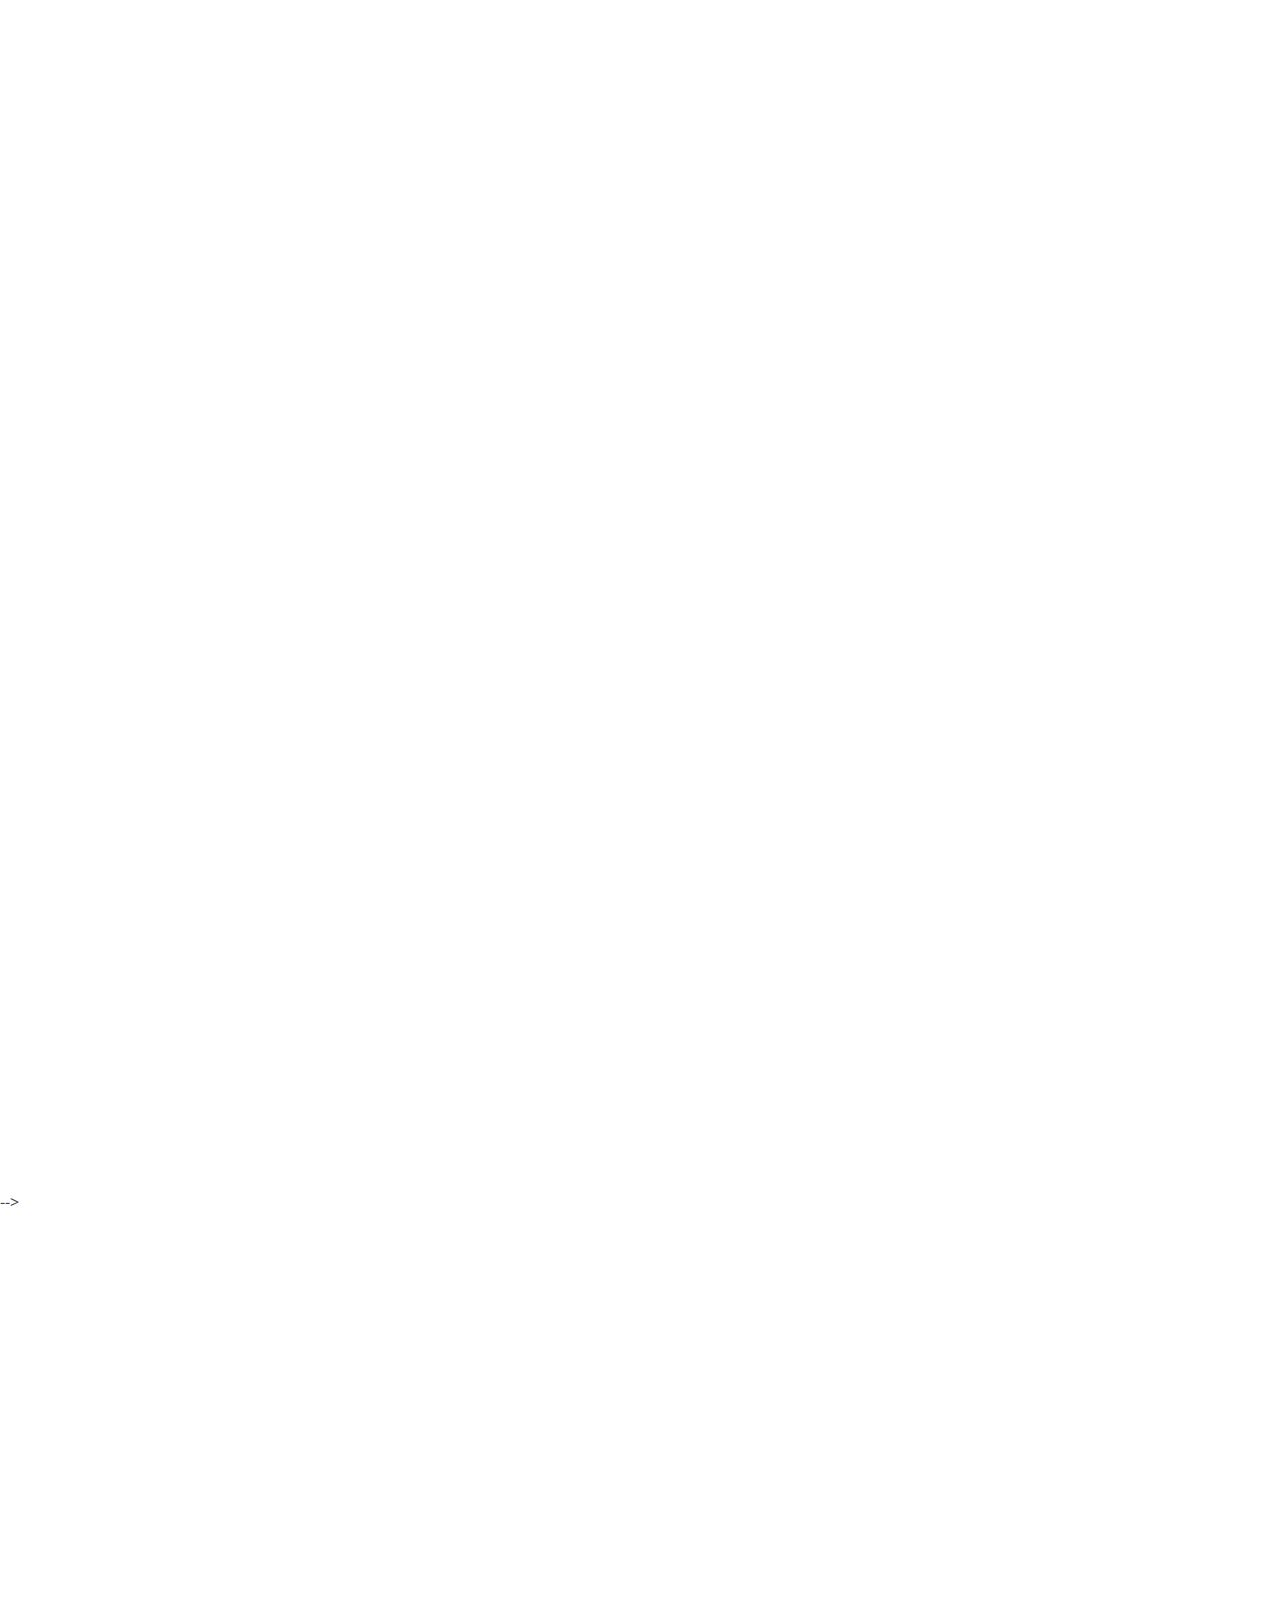
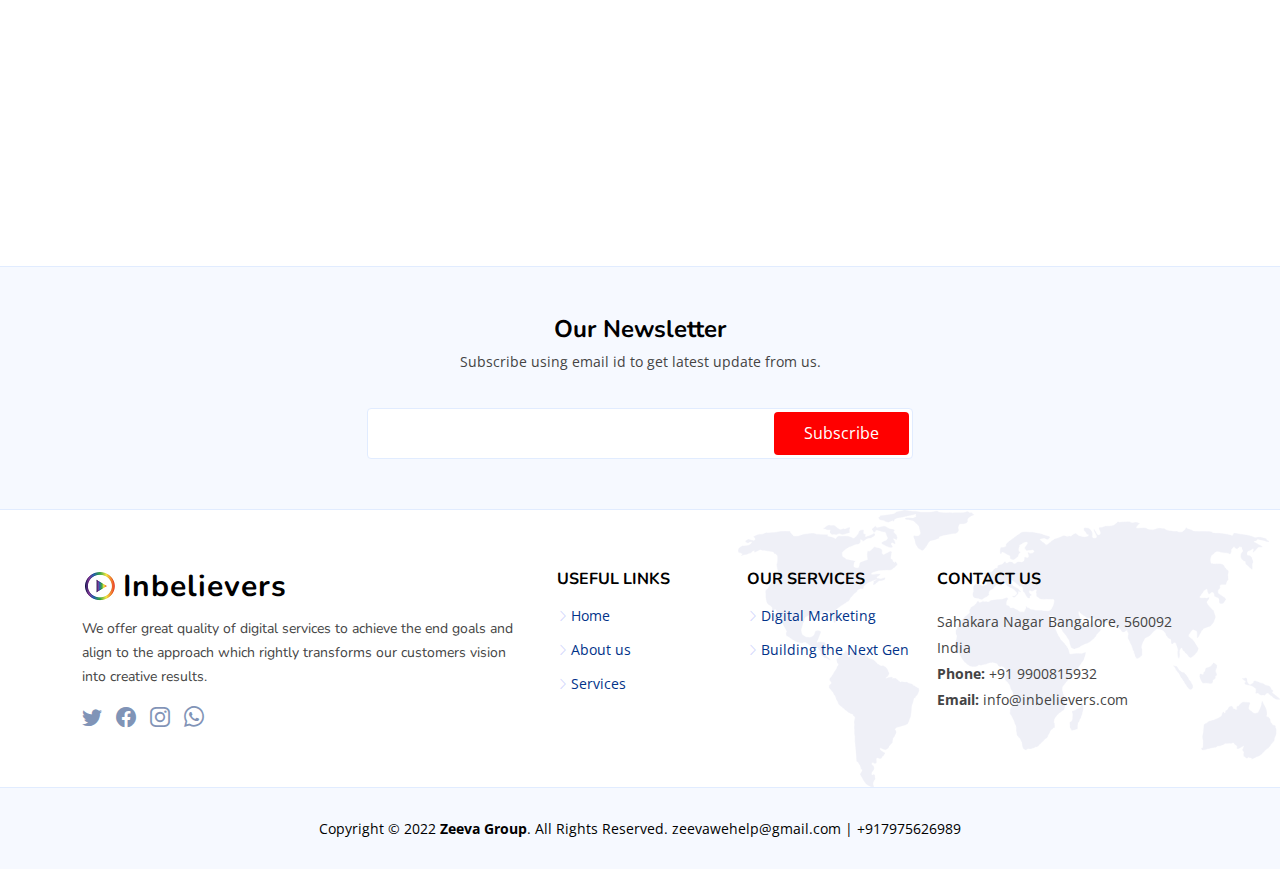
==== commit 1e14dc19: "tempUpdate2" ====
--- a/index.html
+++ b/index.html
@@ -1282,10 +1282,10 @@
             </a>
             <p>We offer great quality of digital services to achieve the end goals and align to the approach which rightly transforms our customers vision into creative results.</p>
             <div class="social-links mt-3">
-              <a href="#" class="twitter"><i class="bi bi-twitter"></i></a>
-              <a href="#" class="facebook"><i class="bi bi-facebook"></i></a>
-              <a href="#" class="instagram"><i class="bi bi-instagram bx bxl-instagram"></i></a>
-              <a href="#" class="linkedin"><i class="bi bi-linkedin bx bxl-linkedin"></i></a>
+              <a href="https://twitter.com/naaachen" class="twitter"><i class="bi bi-twitter"></i></a>
+              <a href="https://www.facebook.com/naaachent" class="facebook"><i class="bi bi-facebook"></i></a>
+              <a href="https://www.instagram.com/naaach2021/" class="instagram"><i class="bi bi-instagram bx bxl-instagram"></i></a>
+              <a href="https://wa.me/917706907911" class="linkedin"><i class="bi bi-whatsapp bx bxl-whatsapp"></i></a>
             </div>
           </div>
 
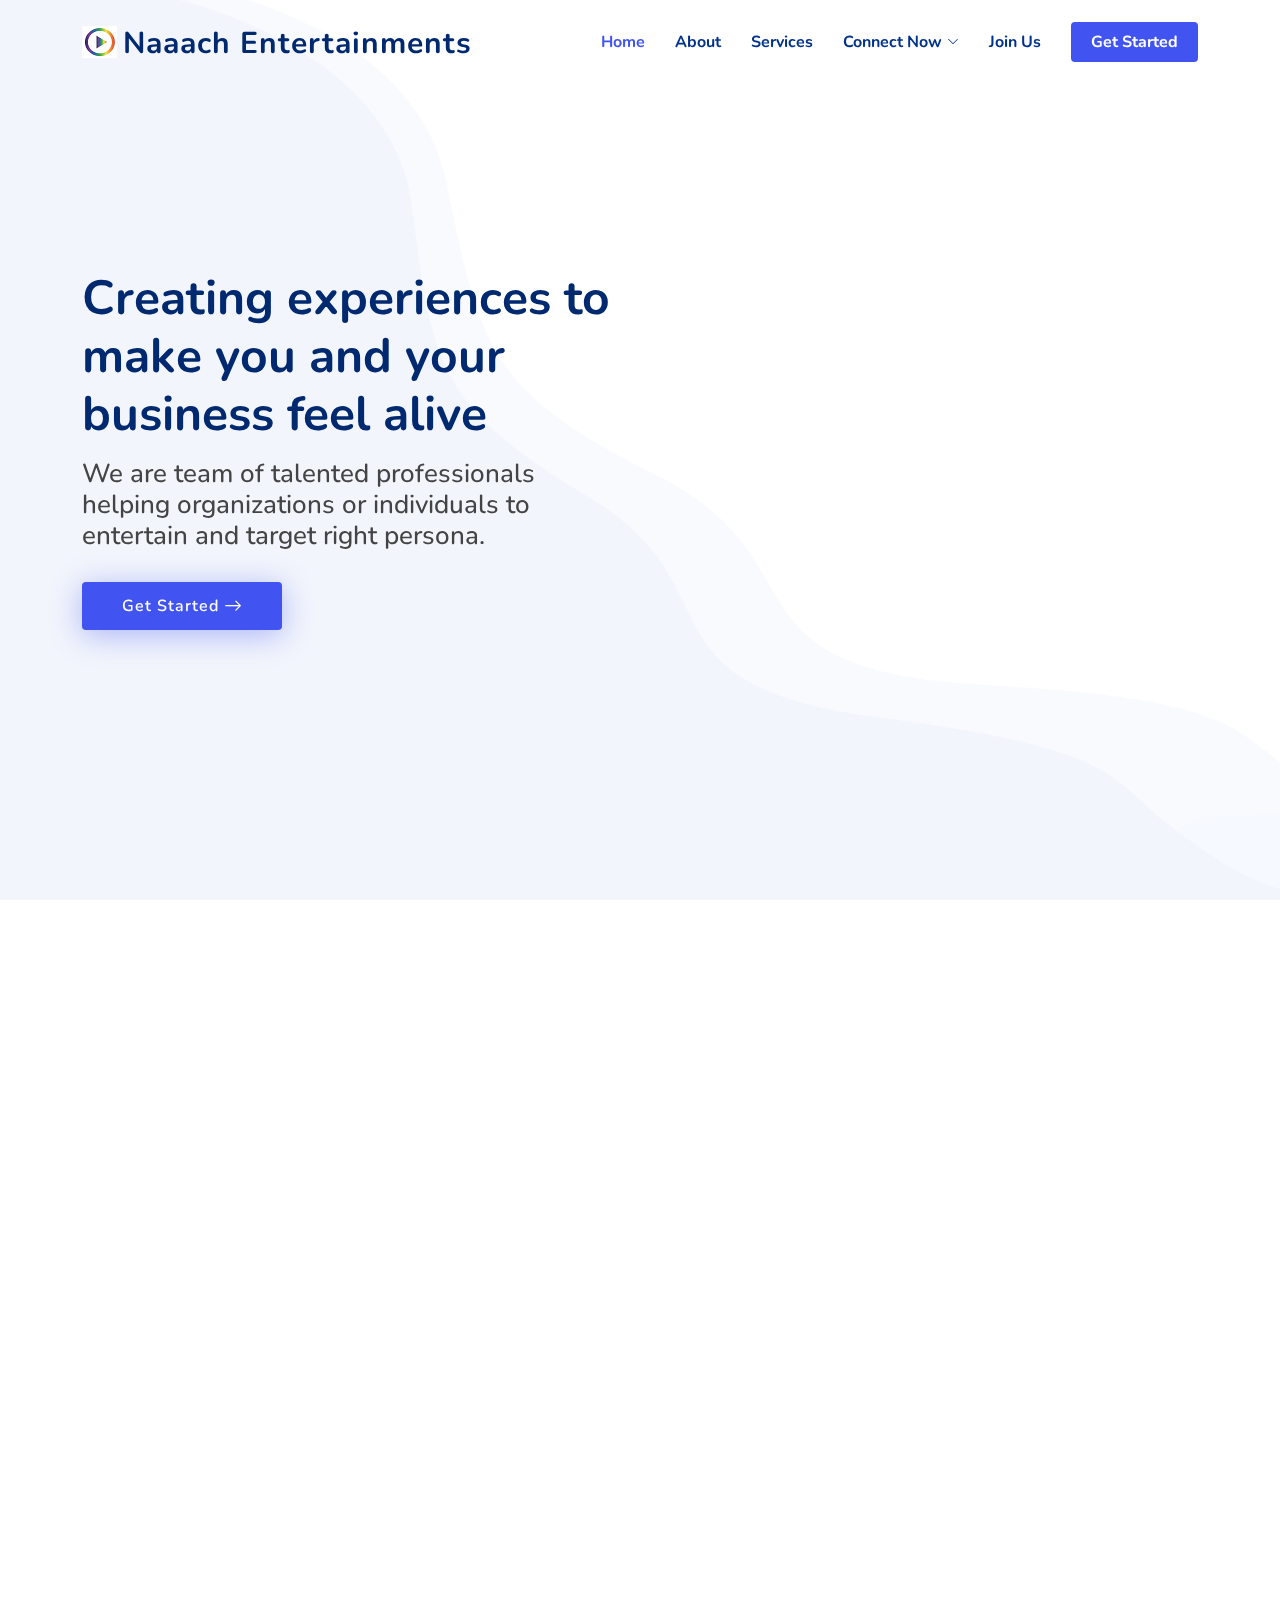
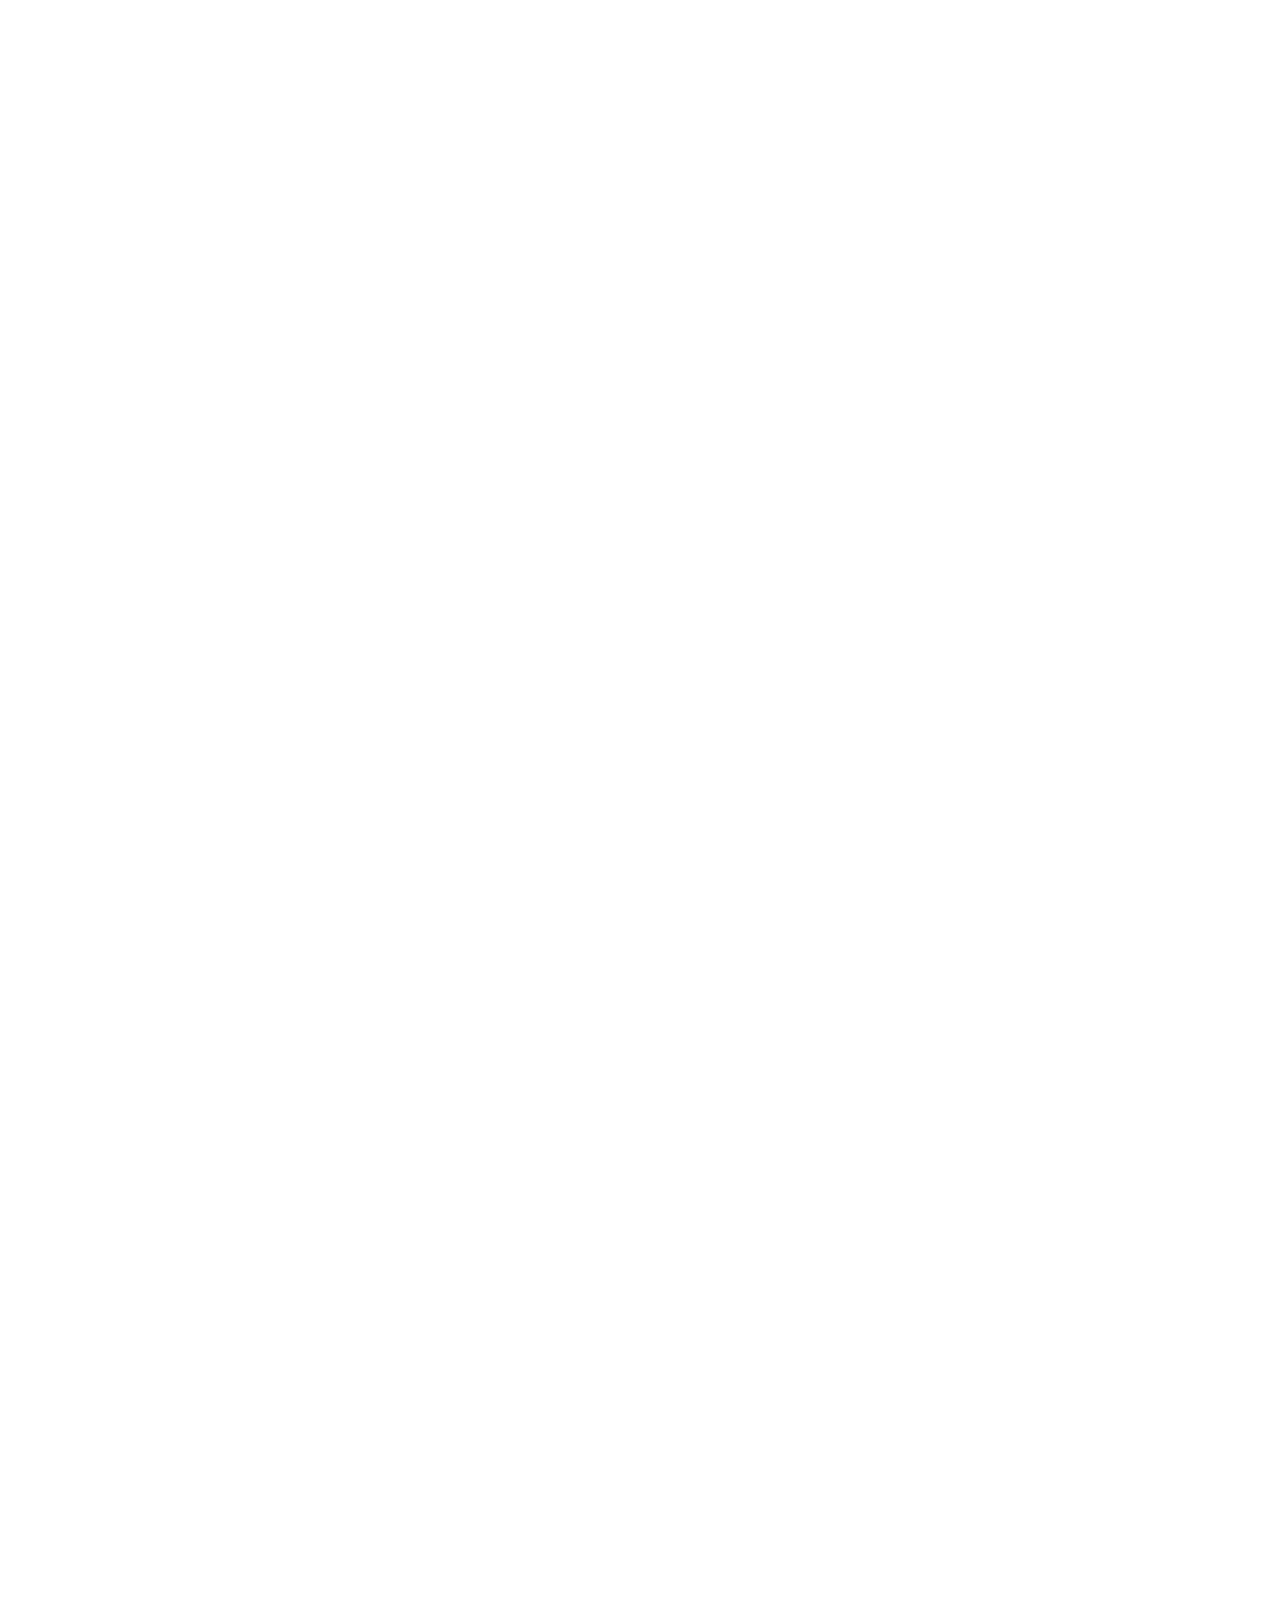
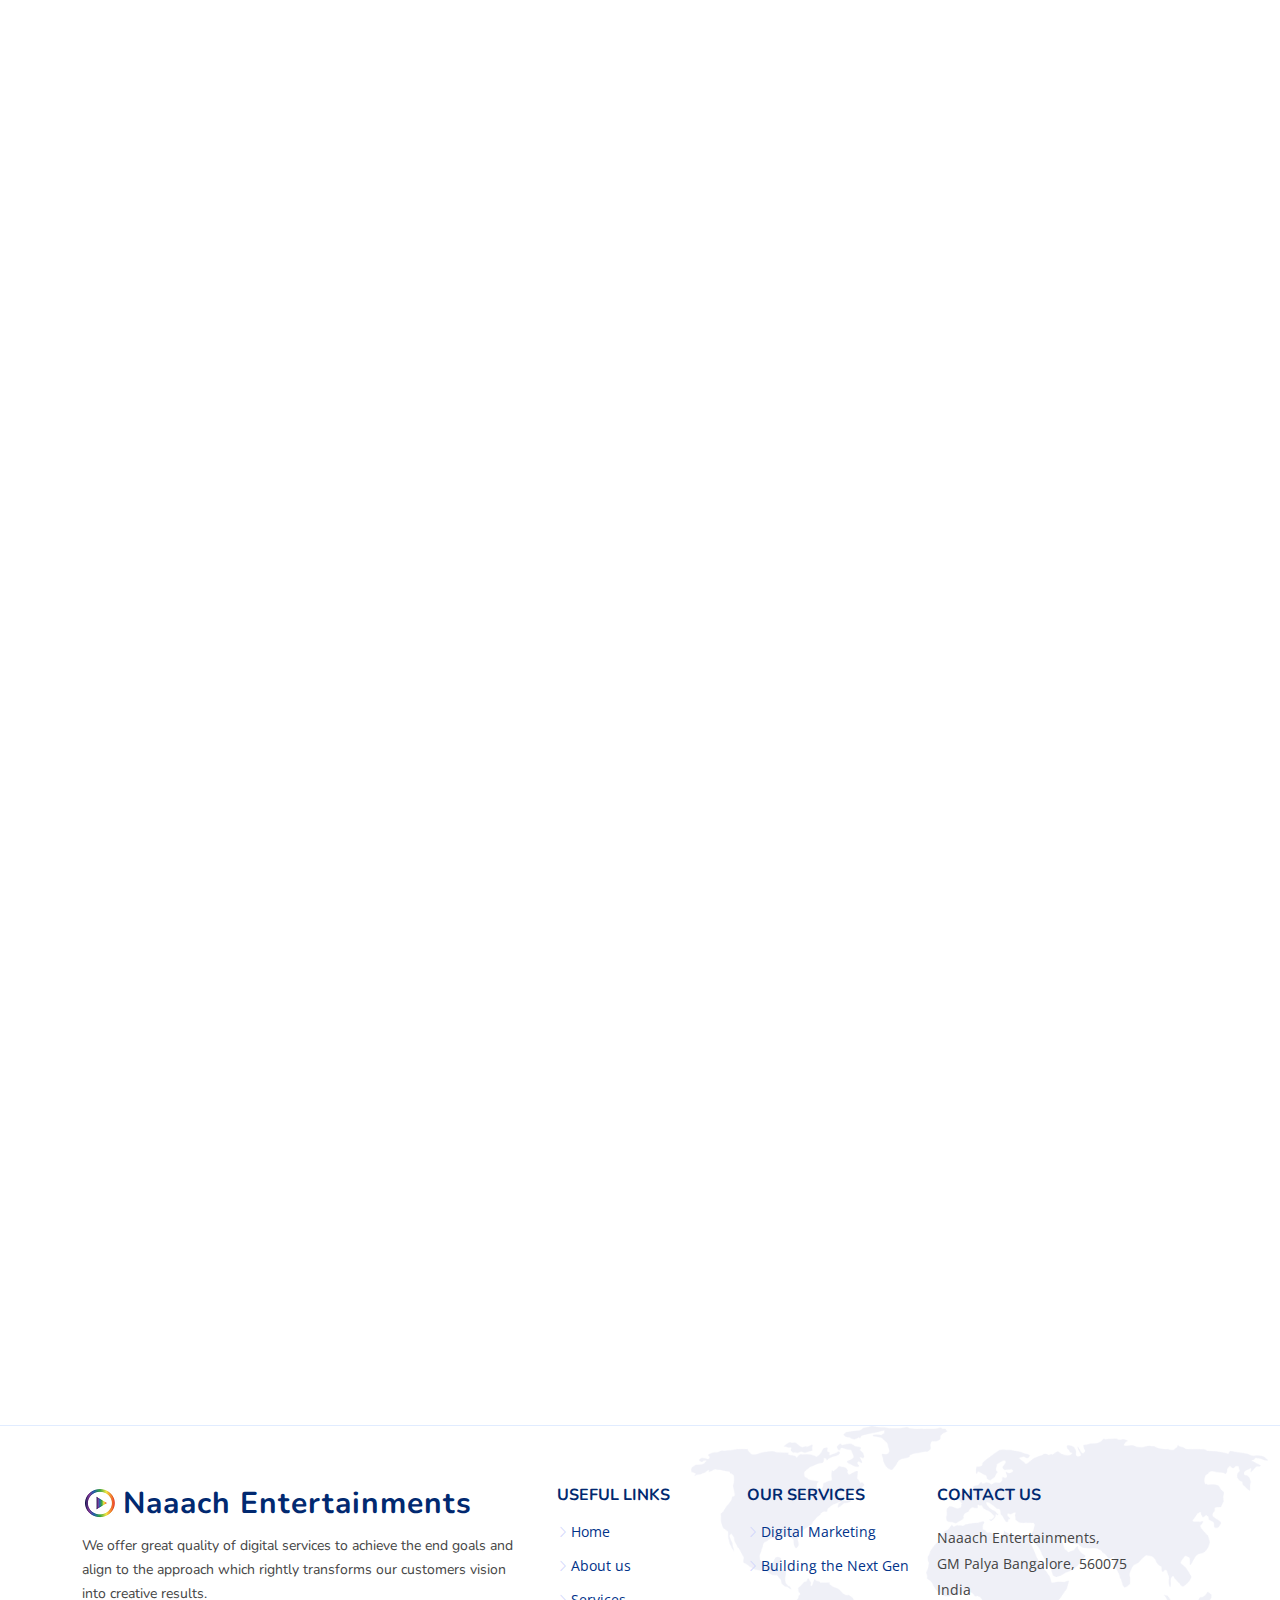
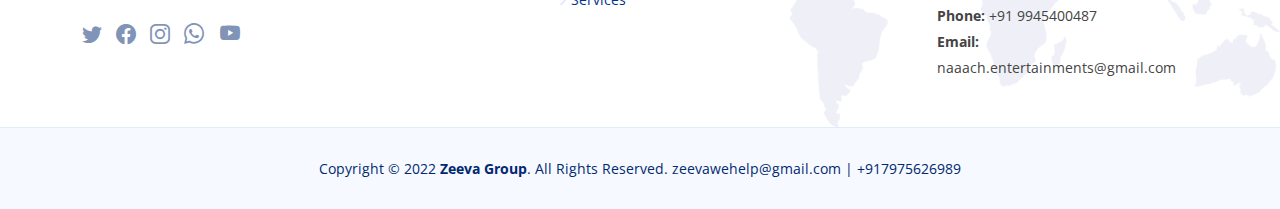
==== commit afe7c2cf: "Update1" ====
--- a/index.html
+++ b/index.html
@@ -49,10 +49,10 @@
           <!-- <li><a class="nav-link scrollto" href="#portfolio">Portfolio</a></li> -->
           <!-- <li><a class="nav-link scrollto" href="#team">Team</a></li> -->
           <!-- <li><a href="blog.html">Blog</a></li> -->
-          <li class="dropdown"><a href="#"><span>Key Programs</span> <i class="bi bi-chevron-down"></i></a>
+          <li class="dropdown"><a href="#"><span>Connect Now</span> <i class="bi bi-chevron-down"></i></a>
             <ul>
               <li><a href="https://wa.me/917706907911">WhatsApp US</a></li>
-			  <li><a href="./service-pages/dms.html">Digital Marketing</a></li>
+			  <li><a href="http://m.me/naaachent">Facebook</a></li>
               <!-- <li class="dropdown"><a href="#"><span>Deep Drop Down</span> <i class="bi bi-chevron-right"></i></a>
                 <ul>
                   <li><a href="#">Deep Drop Down 1</a></li>
@@ -61,13 +61,13 @@
                   <li><a href="#">Deep Drop Down 4</a></li>
                   <li><a href="#">Deep Drop Down 5</a></li>
                 </ul>
-              </li> -->
-              <li><a href="./service-pages/cst.html">Corporate Skills Training</a></li>
+              </li> 
+              <li><a href="./service-pages/cst.html">Corporate Skills Training</a></li>-->
               <!-- <li><a href="#">Drop Down 3</a></li>
               <li><a href="#">Drop Down 4</a></li> -->
             </ul>
           </li>
-          <li><a class="nav-link scrollto" href="#contact">Contact</a></li>
+          <li><a class="nav-link scrollto" href="#contact">Join Us</a></li>
           <li><a class="getstarted scrollto" href="#services">Get Started</a></li>
         </ul>
         <i class="bi bi-list mobile-nav-toggle"></i>
@@ -82,8 +82,8 @@
     <div class="container">
       <div class="row">
         <div class="col-lg-6 d-flex flex-column justify-content-center">
-          <h1 data-aos="fade-up">We offer modern solutions for growing your business</h1>
-          <h2 data-aos="fade-up" data-aos-delay="400">We are team of talented professionals helping organizations or individuals to achieve their goals effortlessly.</h2>
+          <h1 data-aos="fade-up">Creating experiences to make you and your business feel alive</h1>
+          <h2 data-aos="fade-up" data-aos-delay="400">We are team of talented professionals helping organizations or individuals to entertain and target right persona.</h2>
           <div data-aos="fade-up" data-aos-delay="600">
             <div class="text-center text-lg-start">
               <a href="#services" class="btn-get-started scrollto d-inline-flex align-items-center justify-content-center align-self-center">
@@ -94,7 +94,8 @@
           </div>
         </div>
         <div class="col-lg-6 hero-img" data-aos="zoom-out" data-aos-delay="200">
-          <img src="assets/img/hero-img.png" class="img-fluid" alt="">
+          <!--<img src="assets/img/hero-img.png" class="img-fluid" alt="">-->  
+		<iframe width="640" height="390" src="https://www.youtube.com/embed/7BF-ywmP_ZQ" title="YouTube video player" frameborder="0" allow="accelerometer; autoplay; clipboard-write; encrypted-media; gyroscope; picture-in-picture" allowfullscreen></iframe>
         </div>
       </div>
     </div>
@@ -111,7 +112,7 @@
           <div class="col-lg-6 d-flex flex-column justify-content-center" data-aos="fade-up" data-aos-delay="200">
             <div class="content">
               <h3>Who We Are</h3>
-              <h2>We provide optimized solutions to our clients by creating impact that gets attention and meaningful insights.</h2>
+              <h2>We provide optimized video solutions to our clients by creating impact that gets attention and meaningful insights.</h2>
               <p>
                 <li>We are a team of certified professionals driven by the passion to excel and achieve commendable results with the blend of expertise and creativity.</li>
                 <li>We envisage to create profound experience to our esteemed clients and extend our continuous support throughout the customer journey.</li>
@@ -626,7 +627,7 @@
     <!-- End Pricing Section -->
 
     <!-- ======= F.A.Q Section ======= -->
-    <section id="faq" class="faq">
+   <!-- <section id="faq" class="faq">
 
       <div class="container" data-aos="fade-up">
 
@@ -638,7 +639,7 @@
         <div class="row">
           <div class="col-lg-6">
             <!-- F.A.Q List 1-->
-            <div class="accordion accordion-flush" id="faqlist1">
+            <!--<div class="accordion accordion-flush" id="faqlist1">
               <div class="accordion-item">
                 <h2 class="accordion-header">
                   <button class="accordion-button collapsed" type="button" data-bs-toggle="collapse" data-bs-target="#faq-content-1">
@@ -679,12 +680,12 @@
               </div>
 
             </div>
-          </div>
-
-          <div class="col-lg-6">
+          </div> -->
+
+        <!--  <div class="col-lg-6">
 
             <!-- F.A.Q List 2-->
-            <div class="accordion accordion-flush" id="faqlist2">
+           <!-- <div class="accordion accordion-flush" id="faqlist2">
 
               <div class="accordion-item">
                 <h2 class="accordion-header">
@@ -732,7 +733,7 @@
 
       </div>
 
-    </section><!-- End F.A.Q Section -->
+    </section> --><!-- End F.A.Q Section -->
 
     <!-- ======= Portfolio Section ======= -->
     <!-- <section id="portfolio" class="portfolio">
@@ -986,7 +987,7 @@
                 </div>
               </div>
             </div><!-- End testimonial item -->
-
+<!--
           </div>
           <div class="swiper-pagination"></div>
         </div>
@@ -1172,7 +1173,7 @@
 
         <header class="section-header">
           <h2>Contact</h2>
-          <p>Contact Us</p>
+          <p>Join Us</p>
         </header>
 
         <div class="row gy-4">
@@ -1184,36 +1185,55 @@
                 <div class="info-box">
                   <i class="bi bi-geo-alt"></i>
                   <h3>Address</h3>
-                  <p>Sahakara Nagar,<br>Bangalore, 560092</p>
-                </div>
-              </div>
-              <div class="col-md-6">
+                  <p>Naaach Entertainments <br>GM Palya,<br>Bangalore, 560075</p>
+                </div>
+              </div>
+			  <div class="col-md-6">
+                <div class="info-box">
+                  <a href="https://wa.me/917706907911"><i class="bi bi-whatsapp"></i>
+                  <h3>Send your work on whatsapp</h3>
+				  <p>+91 9945400487</p></a>             
+                </div>
+              </div>			  
+			  <div class="col-md-6">
+                <div class="info-box">
+                  <i class="bi bi-clock"></i>
+                  <h3>Open Hours</h3>
+                  <p>Sunday - Friday<br>6:00AM - 12:00AM</p>
+                </div>
+              </div>
+			  <div class="col-md-6">
                 <div class="info-box">
                   <i class="bi bi-telephone"></i>
                   <h3>Call Us</h3>
-                  <p>+91 9900815932</p>
-                </div>
-              </div>
-              <div class="col-md-6">
+                  <p>+91 9945400487</p>
+                </div>
+              </div>		  
+              
+            </div>
+			
+
+          </div>
+		  
+		  
+
+          <div class="col-lg-6">
+		     <div class="col-md-6">
+                <div class="info-box">
+                  <a href="http://m.me/naaachent"><i class="bi bi-facebook"></i>
+                  <h3>Send your work on facebook</h3>
+				  <p>+91 9945400487</p></a>             
+                </div>
+              </div><br><br>
+			  <div class="col-md-6">
                 <div class="info-box">
                   <i class="bi bi-envelope"></i>
                   <h3>Email Us</h3>
-                  <p>info@inbelievers.com</p>
-                </div>
-              </div>
-              <div class="col-md-6">
-                <div class="info-box">
-                  <i class="bi bi-clock"></i>
-                  <h3>Open Hours</h3>
-                  <p>Monday - Friday<br>9:00AM - 06:00PM</p>
-                </div>
-              </div>
-            </div>
-
-          </div>
-
-          <div class="col-lg-6">
-            <form action="forms/contact.php" method="post" class="php-email-form">
+                  <p>naaach.entertainments@gmail.com</p>
+                </div>
+              </div>
+
+<!--            <form action="forms/contact.php" method="post" class="php-email-form">
               <div class="row gy-4">
 
                 <div class="col-md-6">
@@ -1241,9 +1261,10 @@
                 </div>
 
               </div>
-            </form>
-
-          </div>
+            </form>-->
+
+          </div>
+
 
         </div>
 
@@ -1255,7 +1276,7 @@
 
   <!-- ======= Footer ======= -->
   <footer id="footer" class="footer">
-
+<!--
     <div class="footer-newsletter">
       <div class="container">
         <div class="row justify-content-center">
@@ -1271,6 +1292,7 @@
         </div>
       </div>
     </div>
+-->
 
     <div class="footer-top">
       <div class="container">
@@ -1278,14 +1300,15 @@
           <div class="col-lg-5 col-md-12 footer-info">
             <a href="index.html" class="logo d-flex align-items-center">
               <img src="assets/img/logo.png" alt="">
-              <span>Inbelievers</span>
+              <span>Naaach Entertainments</span>
             </a>
             <p>We offer great quality of digital services to achieve the end goals and align to the approach which rightly transforms our customers vision into creative results.</p>
             <div class="social-links mt-3">
               <a href="https://twitter.com/naaachen" class="twitter"><i class="bi bi-twitter"></i></a>
               <a href="https://www.facebook.com/naaachent" class="facebook"><i class="bi bi-facebook"></i></a>
               <a href="https://www.instagram.com/naaach2021/" class="instagram"><i class="bi bi-instagram bx bxl-instagram"></i></a>
-              <a href="https://wa.me/917706907911" class="linkedin"><i class="bi bi-whatsapp bx bxl-whatsapp"></i></a>
+              <a href="https://wa.me/917706907911" class="whatsapp"><i class="bi bi-whatsapp bx bxl-whatsapp"></i></a>
+			  <a href="https://www.youtube.com/channel/UCHZe61gHKXR8GKHphvGFFjQ/videos" class="youtube"><i class="bi bi-youtube bx bxl-youtube"></i></a>
             </div>
           </div>
 
@@ -1314,10 +1337,11 @@
           <div class="col-lg-3 col-md-12 footer-contact text-center text-md-start">
             <h4>Contact Us</h4>
             <p>
-              Sahakara Nagar Bangalore, 560092 <br>
+              Naaach Entertainments, <br>
+			  GM Palya Bangalore, 560075 <br>
               India <br>
-              <strong>Phone:</strong> +91 9900815932<br>
-              <strong>Email:</strong> info@inbelievers.com<br>
+              <strong>Phone:</strong> +91 9945400487<br>
+              <strong>Email:</strong> naaach.entertainments@gmail.com<br>
             </p>
 
           </div>
--- a/assets/css/style.css
+++ b/assets/css/style.css
@@ -12,7 +12,7 @@
 }
 
 a {
-  color: #ff0000;
+  color: #4154f1;
   text-decoration: none;
 }
 
@@ -43,7 +43,7 @@
   letter-spacing: 1px;
   font-weight: 700;
   margin: 0;
-  color: #ff0000;
+  color: #4154f1;
   text-transform: uppercase;
 }
 
@@ -53,7 +53,7 @@
   font-size: 38px;
   line-height: 42px;
   font-weight: 700;
-  color: #000000;
+  color: #012970;
 }
 
 @media (max-width: 768px) {
@@ -68,7 +68,7 @@
 --------------------------------------------------------------*/
 .breadcrumbs {
   padding: 15px 0;
-  background: #000000;
+  background: #012970;
   min-height: 40px;
   margin-top: 82px;
   color: #fff;
@@ -124,7 +124,7 @@
   right: 15px;
   bottom: 15px;
   z-index: 99999;
-  background: #ff0000;
+  background: #4154f1;
   width: 40px;
   height: 40px;
   border-radius: 4px;
@@ -172,7 +172,7 @@
 }
 
 .header .logo {
-  line-height: 0;
+  line-height: 1;
 }
 
 .header .logo img {
@@ -184,7 +184,7 @@
   font-size: 30px;
   font-weight: 700;
   letter-spacing: 1px;
-  color: #000000;
+  color: #012970;
   font-family: "Nunito", sans-serif;
   margin-top: 3px;
 }
@@ -231,11 +231,11 @@
 }
 
 .navbar a:hover, .navbar .active, .navbar li:hover > a {
-  color: #ff0000;
+  color: #4154f1;
 }
 
 .navbar .getstarted {
-  background: #ff0000;
+  background: #4154f1;
   padding: 8px 20px;
   margin-left: 30px;
   border-radius: 4px;
@@ -279,7 +279,7 @@
 }
 
 .navbar .dropdown ul a:hover, .navbar .dropdown ul .active:hover, .navbar .dropdown ul li:hover > a {
-  color: #ff0000;
+  color: #4154f1;
 }
 
 .navbar .dropdown:hover > ul {
@@ -314,7 +314,7 @@
 * Mobile Navigation 
 */
 .mobile-nav-toggle {
-  color: #000000;
+  color: #012970;
   font-size: 28px;
   cursor: pointer;
   display: none;
@@ -369,11 +369,11 @@
 .navbar-mobile a {
   padding: 10px 20px;
   font-size: 15px;
-  color: #000000;
+  color: #012970;
 }
 
 .navbar-mobile a:hover, .navbar-mobile .active, .navbar-mobile li:hover > a {
-  color: #ff0000;
+  color: #4154f1;
 }
 
 .navbar-mobile .getstarted {
@@ -405,7 +405,7 @@
 }
 
 .navbar-mobile .dropdown ul a:hover, .navbar-mobile .dropdown ul .active:hover, .navbar-mobile .dropdown ul li:hover > a {
-  color: #ff0000;
+  color: #4154f1;
 }
 
 .navbar-mobile .dropdown > .dropdown-active {
@@ -426,7 +426,7 @@
   margin: 0;
   font-size: 48px;
   font-weight: 700;
-  color: #000000;
+  color: #012970;
 }
 
 .hero h2 {
@@ -442,7 +442,7 @@
   border-radius: 4px;
   transition: 0.5s;
   color: #fff;
-  background: #ff0000;
+  background: #4154f1;
   box-shadow: 0px 5px 30px rgba(65, 84, 241, 0.4);
 }
 
@@ -516,14 +516,14 @@
 .about h3 {
   font-size: 14px;
   font-weight: 700;
-  color: #ff0000;
+  color: #4154f1;
   text-transform: uppercase;
 }
 
 .about h2 {
   font-size: 24px;
   font-weight: 700;
-  color: #000000;
+  color: #012970;
 }
 
 .about p {
@@ -537,7 +537,7 @@
   border-radius: 4px;
   transition: 0.5s;
   color: #fff;
-  background: #ff0000;
+  background: #4154f1;
   box-shadow: 0px 5px 25px rgba(65, 84, 241, 0.3);
 }
 
@@ -577,7 +577,7 @@
 
 .values .box h3 {
   font-size: 24px;
-  color: #000000;
+  color: #012970;
   font-weight: 700;
   margin-bottom: 18px;
 }
@@ -610,7 +610,7 @@
   font-size: 42px;
   line-height: 0;
   margin-right: 20px;
-  color: #ff0000;
+  color: #4154f1;
 }
 
 .counts .count-box span {
@@ -639,7 +639,7 @@
 
 .features .feature-box h3 {
   font-size: 18px;
-  color: #000000;
+  color: #012970;
   font-weight: 700;
   margin: 0;
 }
@@ -655,7 +655,7 @@
 }
 
 .features .feature-box:hover i {
-  background: #ff0000;
+  background: #4154f1;
   color: #fff;
 }
 
@@ -664,7 +664,7 @@
 }
 
 .features .feture-tabs h3 {
-  color: #000000;
+  color: #012970;
   font-weight: 700;
   font-size: 32px;
   margin-bottom: 10px;
@@ -685,7 +685,7 @@
   text-transform: uppercase;
   font-size: 15px;
   font-weight: 600;
-  color: #000000;
+  color: #012970;
   padding: 12px 0;
   margin-right: 25px;
   margin-bottom: -2px;
@@ -693,22 +693,22 @@
 }
 
 .features .feture-tabs .nav-link.active {
-  color: #ff0000;
-  border-bottom: 3px solid #ff0000;
+  color: #4154f1;
+  border-bottom: 3px solid #4154f1;
 }
 
 .features .feture-tabs .tab-content h4 {
   font-size: 18px;
   margin: 0;
   font-weight: 700;
-  color: #000000;
+  color: #012970;
 }
 
 .features .feture-tabs .tab-content i {
   font-size: 24px;
   line-height: 0;
   margin-right: 8px;
-  color: #ff0000;
+  color: #4154f1;
 }
 
 .features .feature-icons {
@@ -716,7 +716,7 @@
 }
 
 .features .feature-icons h3 {
-  color: #000000;
+  color: #012970;
   font-weight: 700;
   font-size: 32px;
   margin-bottom: 20px;
@@ -737,7 +737,7 @@
   font-size: 20px;
   font-weight: 700;
   margin: 0 0 10px 0;
-  color: #000000;
+  color: #012970;
 }
 
 .features .feature-icons .content .icon-box i {
@@ -976,18 +976,18 @@
   display: inline-block;
   padding: 8px 40px 10px 40px;
   border-radius: 50px;
-  color: #ff0000;
+  color: #4154f1;
   transition: none;
   font-size: 16px;
   font-weight: 400;
   font-family: "Nunito", sans-serif;
   font-weight: 600;
   transition: 0.3s;
-  border: 1px solid #ff0000;
+  border: 1px solid #4154f1;
 }
 
 .pricing .btn-buy:hover {
-  background: #ff0000;
+  background: #4154f1;
   color: #fff;
 }
 
@@ -1000,7 +1000,7 @@
   z-index: 1;
   font-size: 14px;
   padding: 1px 0 3px 0;
-  background: #ff0000;
+  background: #4154f1;
   color: #fff;
 }
 
@@ -1026,7 +1026,7 @@
 
 .faq .accordion-button:not(.collapsed) {
   background: none;
-  color: #ff0000;
+  color: #4154f1;
   border-bottom: 0;
 }
 
@@ -1063,8 +1063,8 @@
 }
 
 .portfolio #portfolio-flters li:hover, .portfolio #portfolio-flters li.filter-active {
-  color: #ff0000;
-  border-color: #ff0000;
+  color: #4154f1;
+  border-color: #4154f1;
 }
 
 .portfolio #portfolio-flters li:last-child {
@@ -1142,12 +1142,12 @@
 
 .portfolio .portfolio-wrap .portfolio-info h4 {
   font-size: 20px;
-  color: #000000;
+  color: #012970;
   font-weight: 700;
 }
 
 .portfolio .portfolio-wrap .portfolio-info p {
-  color: #000000;
+  color: #012970;
   font-weight: 600;
   font-size: 14px;
   text-transform: uppercase;
@@ -1162,7 +1162,7 @@
 
 .portfolio .portfolio-wrap .portfolio-links a {
   color: #fff;
-  background: #ff0000;
+  background: #4154f1;
   margin: 10px 2px;
   width: 36px;
   height: 36px;
@@ -1229,11 +1229,11 @@
   height: 12px;
   background-color: #fff;
   opacity: 1;
-  border: 1px solid #ff0000;
+  border: 1px solid #4154f1;
 }
 
 .portfolio-details .portfolio-details-slider .swiper-pagination .swiper-pagination-bullet-active {
-  background-color: #ff0000;
+  background-color: #4154f1;
 }
 
 .portfolio-details .portfolio-info {
@@ -1333,11 +1333,11 @@
   height: 12px;
   background-color: #fff;
   opacity: 1;
-  border: 1px solid #ff0000;
+  border: 1px solid #4154f1;
 }
 
 .testimonials .swiper-pagination .swiper-pagination-bullet-active {
-  background-color: #ff0000;
+  background-color: #4154f1;
 }
 
 .testimonials .swiper-slide {
@@ -1430,7 +1430,7 @@
   font-weight: 700;
   margin-bottom: 5px;
   font-size: 20px;
-  color: #000000;
+  color: #012970;
 }
 
 .team .member .member-info span {
@@ -1480,11 +1480,11 @@
   height: 12px;
   background-color: #fff;
   opacity: 1;
-  border: 1px solid #ff0000;
+  border: 1px solid #4154f1;
 }
 
 .clients .clients-slider .swiper-pagination .swiper-pagination-bullet-active {
-  background-color: #ff0000;
+  background-color: #4154f1;
 }
 
 /*--------------------------------------------------------------
@@ -1522,7 +1522,7 @@
 
 .recent-blog-posts .post-box .post-title {
   font-size: 24px;
-  color: #000000;
+  color: #012970;
   font-weight: 700;
   margin-bottom: 18px;
   position: relative;
@@ -1544,7 +1544,7 @@
 }
 
 .recent-blog-posts .post-box:hover .post-title {
-  color: #ff0000;
+  color: #4154f1;
 }
 
 .recent-blog-posts .post-box:hover .post-img img {
@@ -1563,12 +1563,12 @@
 .contact .info-box i {
   font-size: 38px;
   line-height: 0;
-  color: #ff0000;
+  color: #4154f1;
 }
 
 .contact .info-box h3 {
   font-size: 20px;
-  color: #000000;
+  color: #012970;
   font-weight: 700;
   margin: 20px 0 10px 0;
 }
@@ -1635,7 +1635,7 @@
 }
 
 .contact .php-email-form input:focus, .contact .php-email-form textarea:focus {
-  border-color: #ff0000;
+  border-color: #4154f1;
 }
 
 .contact .php-email-form input {
@@ -1647,7 +1647,7 @@
 }
 
 .contact .php-email-form button[type="submit"] {
-  background: #ff0000;
+  background: #4154f1;
   border: 0;
   padding: 10px 30px;
   color: #fff;
@@ -1704,12 +1704,12 @@
 }
 
 .blog .entry .entry-title a {
-  color: #000000;
+  color: #012970;
   transition: 0.3s;
 }
 
 .blog .entry .entry-title a:hover {
-  color: #ff0000;
+  color: #4154f1;
 }
 
 .blog .entry .entry-meta {
@@ -1754,7 +1754,7 @@
 
 .blog .entry .entry-content .read-more a {
   display: inline-block;
-  background: #ff0000;
+  background: #4154f1;
   color: #fff;
   padding: 6px 20px;
   transition: 0.3s;
@@ -1797,7 +1797,7 @@
   top: 0;
   bottom: 0;
   width: 3px;
-  background-color: #000000;
+  background-color: #012970;
   margin-top: 20px;
   margin-bottom: 20px;
 }
@@ -1818,7 +1818,7 @@
 }
 
 .blog .entry .entry-footer a:hover {
-  color: #ff0000;
+  color: #4154f1;
 }
 
 .blog .entry .entry-footer .cats {
@@ -1877,7 +1877,7 @@
   font-size: 22px;
   margin-bottom: 0px;
   padding: 0;
-  color: #000000;
+  color: #012970;
 }
 
 .blog .blog-author .social-links {
@@ -1927,12 +1927,12 @@
 }
 
 .blog .blog-comments .comment h5 a:hover {
-  color: #ff0000;
+  color: #4154f1;
 }
 
 .blog .blog-comments .comment h5 .reply {
   padding-left: 10px;
-  color: #000000;
+  color: #012970;
 }
 
 .blog .blog-comments .comment h5 .reply i {
@@ -1995,7 +1995,7 @@
   border-radius: 4px;
   padding: 10px 20px;
   border: 0;
-  background-color: #000000;
+  background-color: #012970;
 }
 
 .blog .blog-comments .reply-form .btn-primary:hover {
@@ -2019,7 +2019,7 @@
 }
 
 .blog .blog-pagination li a {
-  color: #000000;
+  color: #012970;
   padding: 7px 16px;
   display: flex;
   align-items: center;
@@ -2027,7 +2027,7 @@
 }
 
 .blog .blog-pagination li.active, .blog .blog-pagination li:hover {
-  background: #ff0000;
+  background: #4154f1;
 }
 
 .blog .blog-pagination li.active a, .blog .blog-pagination li:hover a {
@@ -2045,7 +2045,7 @@
   font-weight: 700;
   padding: 0 0 0 0;
   margin: 0 0 15px 0;
-  color: #000000;
+  color: #012970;
   position: relative;
 }
 
@@ -2077,7 +2077,7 @@
   font-size: 16px;
   padding: 0 15px;
   margin: -1px;
-  background: #ff0000;
+  background: #4154f1;
   color: #fff;
   transition: 0.3s;
   border-radius: 0 4px 4px 0;
@@ -2102,12 +2102,12 @@
 }
 
 .blog .sidebar .categories ul a {
-  color: #000000;
+  color: #012970;
   transition: 0.3s;
 }
 
 .blog .sidebar .categories ul a:hover {
-  color: #ff0000;
+  color: #4154f1;
 }
 
 .blog .sidebar .categories ul a span {
@@ -2132,12 +2132,12 @@
 }
 
 .blog .sidebar .recent-posts h4 a {
-  color: #000000;
+  color: #012970;
   transition: 0.3s;
 }
 
 .blog .sidebar .recent-posts h4 a:hover {
-  color: #ff0000;
+  color: #4154f1;
 }
 
 .blog .sidebar .recent-posts time {
@@ -2173,8 +2173,8 @@
 
 .blog .sidebar .tags ul a:hover {
   color: #fff;
-  border: 1px solid #ff0000;
-  background: #ff0000;
+  border: 1px solid #4154f1;
+  background: #4154f1;
 }
 
 .blog .sidebar .tags ul a span {
@@ -2204,7 +2204,7 @@
   padding: 0;
   line-height: 1;
   font-weight: 700;
-  color: #000000;
+  color: #012970;
 }
 
 .footer .footer-newsletter form {
@@ -2232,7 +2232,7 @@
   font-size: 16px;
   padding: 0 30px;
   margin: 3px;
-  background: #ff0000;
+  background: #4154f1;
   color: #fff;
   transition: 0.3s;
   border-radius: 4px;
@@ -2261,7 +2261,7 @@
 }
 
 .footer .footer-top .footer-info .logo {
-  line-height: 0;
+  line-height: 1;
   margin-bottom: 15px;
 }
 
@@ -2274,7 +2274,7 @@
   font-size: 30px;
   font-weight: 700;
   letter-spacing: 1px;
-  color: #000000;
+  color: #012970;
   font-family: "Nunito", sans-serif;
   margin-top: 3px;
 }
@@ -2296,13 +2296,13 @@
 }
 
 .footer .footer-top .social-links a:hover {
-  color: #000000;
+  color: #012970;
 }
 
 .footer .footer-top h4 {
   font-size: 16px;
   font-weight: bold;
-  color: #000000;
+  color: #012970;
   text-transform: uppercase;
   position: relative;
   padding-bottom: 12px;
@@ -2343,7 +2343,7 @@
 }
 
 .footer .footer-top .footer-links ul a:hover {
-  color: #ff0000;
+  color: #4154f1;
 }
 
 .footer .footer-top .footer-contact p {
@@ -2353,12 +2353,12 @@
 .footer .copyright {
   text-align: center;
   padding-top: 30px;
-  color: #000000;
+  color: #012970;
 }
 
 .footer .credits {
   padding-top: 10px;
   text-align: center;
   font-size: 13px;
-  color: #000000;
-}
+  color: #012970;
+}
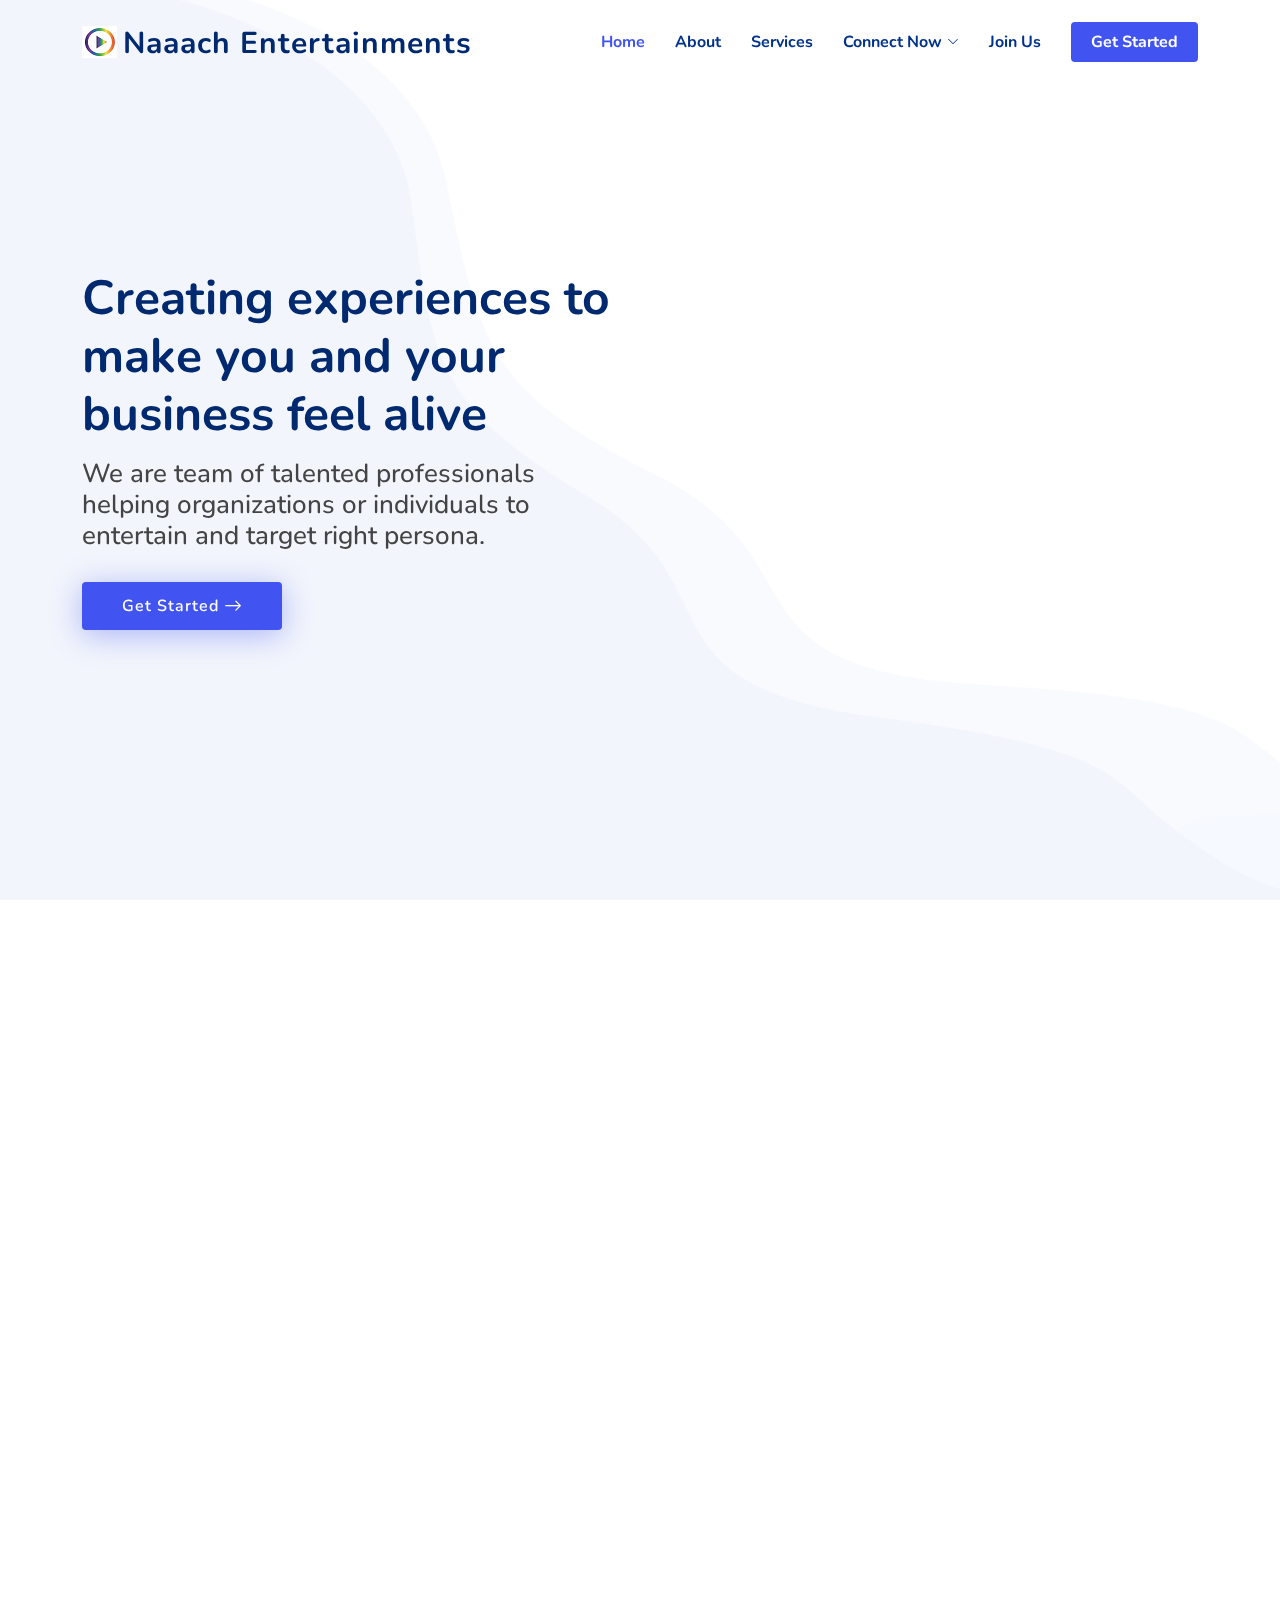
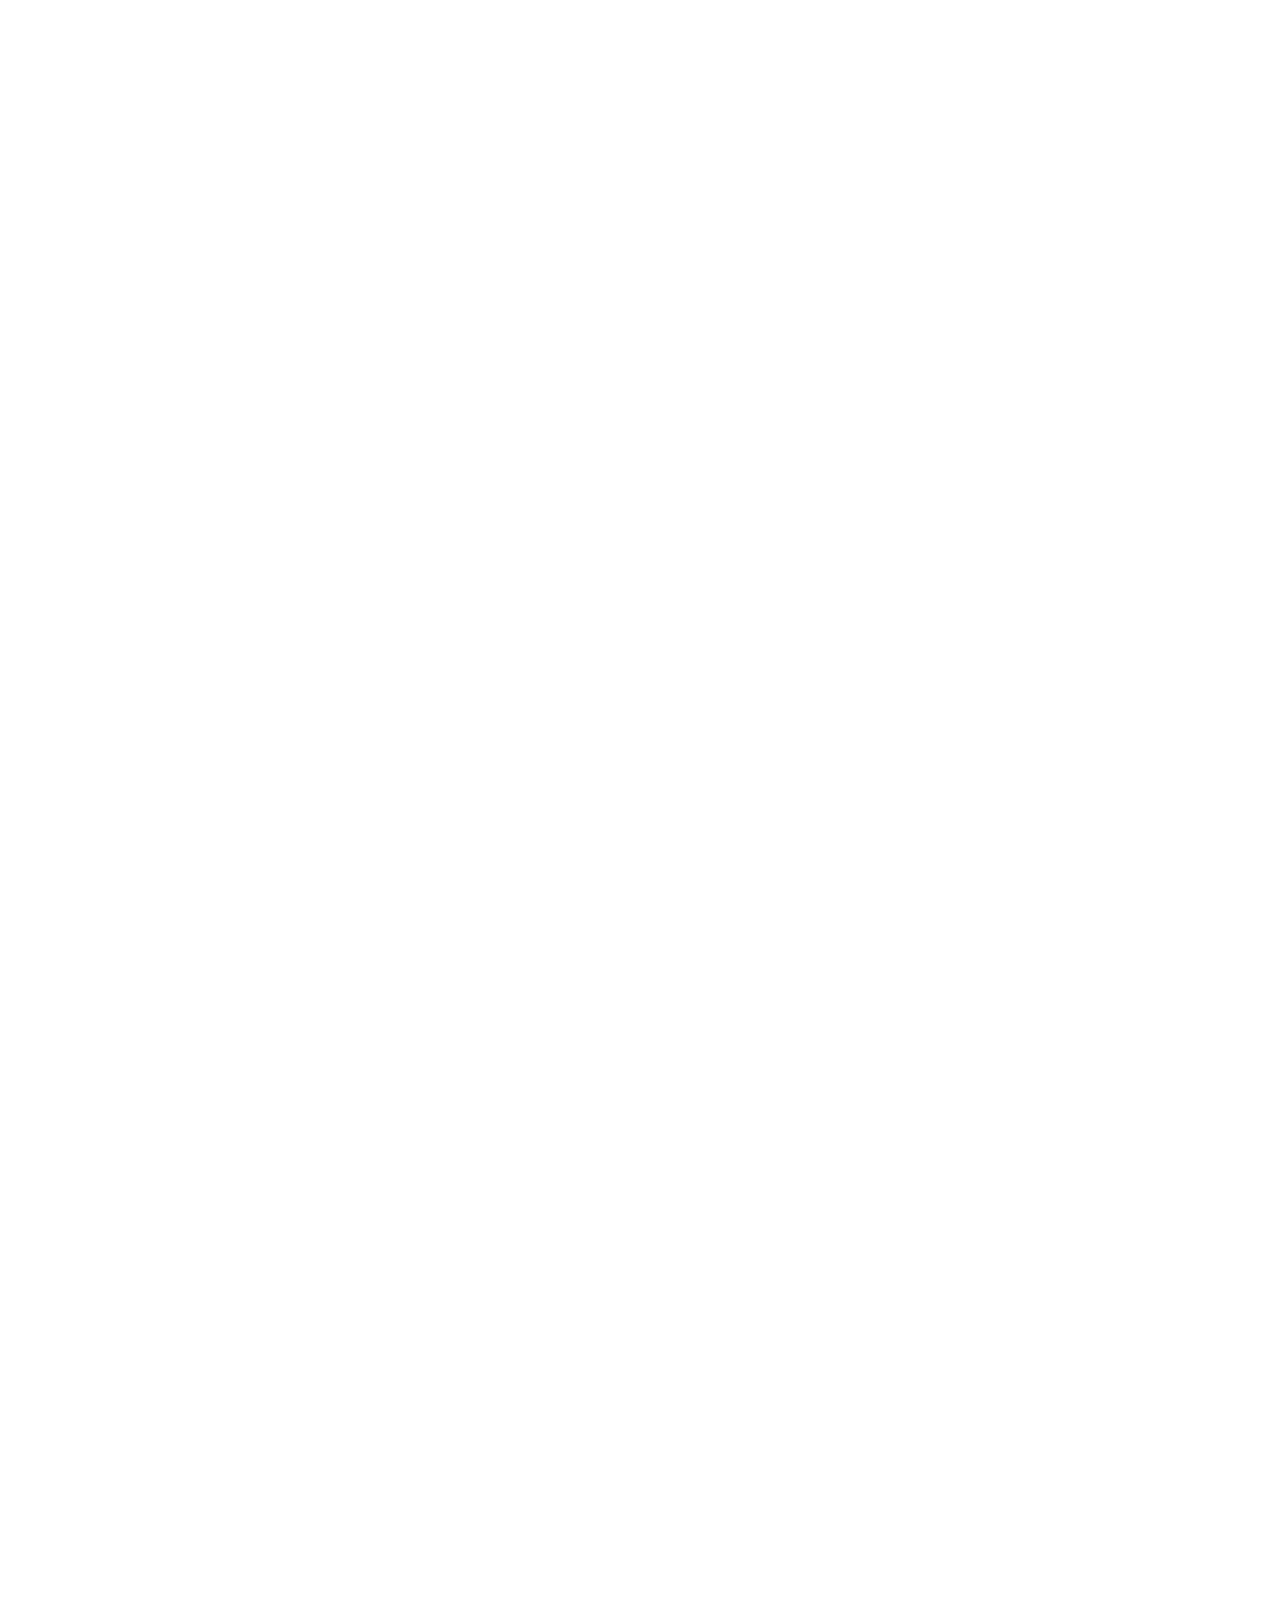
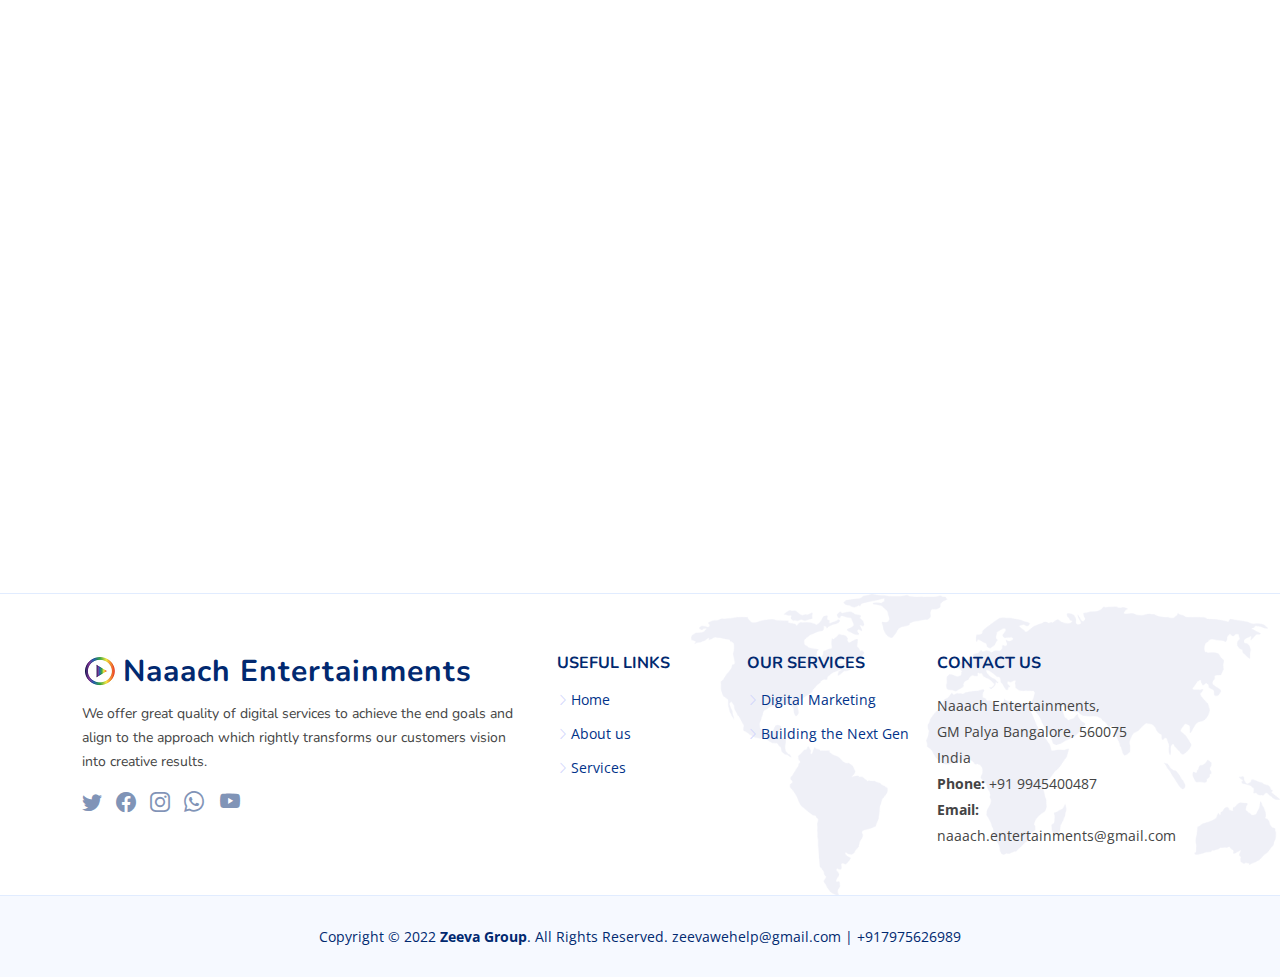
==== commit cd11f451: "update3" ====
--- a/index.html
+++ b/index.html
@@ -373,8 +373,8 @@
         </div> -->
         <!-- End Feature Tabs -->
         <!-- Feature Icons -->
-        <div class="row feature-icons" data-aos="fade-up">
-          <h3>Our Primary Focus Industries</h3>
+       <!-- <div class="row feature-icons" data-aos="fade-up">
+          <h3>Our Primary Focus</h3>
 
           <div class="row">
 
@@ -387,33 +387,33 @@
 
                 <div class="col-md-6 icon-box" data-aos="fade-up">
                   <!-- <i class="ri-line-chart-line"></i> -->
-                  <div>
-                    <h4>Colleges & Universities</h4>
+             <!--     <div>
+                    <h4>ind4</h4>
                     <p>An overwhelming number of prospective students research for educational institutions and we develop comprehensive digital strategy to attract new prospects and boost enrollment rates.</p>
                   </div>
                 </div>
+				
+				<div class="col-md-6 icon-box" data-aos="fade-up">
+                  <!-- <i class="ri-line-chart-line"></i> -->
+              <!--    <div>
+                    <h4>ind1</h4>
+                    <p>An overwhelming number of prospective students research for educational institutions and we develop comprehensive digital strategy to attract new prospects and boost enrollment rates.</p>
+                  </div>
+                </div>
 
                 <div class="col-md-6 icon-box" data-aos="fade-up" data-aos-delay="100">
                   <!-- <i class="ri-stack-line"></i> -->
-                  <div>
-                    <h4>Automobiles</h4>
-                    <p>Automobile industry has been deeply affected with the changing consumer behaviour and at this uncertain times,we offer the best digital marketing strategies of utmost importance to retain the voice of consumer.</p>
+             <!--     <div>
+                    <h4>ind2</h4>
+                    <p>Automobile industry has been deeply affected with the changing consumer behaviour and at this uncertain times,we offer the best videos with digital marketing strategies of utmost importance to retain the voice of consumer.</p>
                   </div>
                 </div>
 
                 <div class="col-md-6 icon-box" data-aos="fade-up" data-aos-delay="200">
                   <!-- <i class="ri-brush-4-line"></i> -->
-                  <div>
-                    <h4>Small Business</h4>
+               <!--   <div>
+                    <h4>ind3</h4>
                     <p>Small business often need cost effective and less time consuming plans.Hence we define the best strategies to achieve commendable results and increase ROI for small business in the shortest possible time frame.</p>
-                  </div>
-                </div>
-
-                <div class="col-md-6 icon-box" data-aos="fade-up" data-aos-delay="300">
-                  <!-- <i class="ri-magic-line"></i> -->
-                  <div>
-                    <h4>Real Estate</h4>
-                    <p>Buying and selling of goods has taken a new shape with the advent of internet marketing.While a real estate project consumes lot of money,we render the best digital services that offer lower prices than mainline marketing.</p>
                   </div>
                 </div>
 
@@ -443,26 +443,26 @@
           <div class="col-lg-4 col-md-6" data-aos="fade-up" data-aos-delay="200">
             <div class="service-box blue">
               <i class="ri-discuss-line icon"></i>
-              <h3>Building the Next Gen</h3>
-              <p>Corporate Skill Training</p>
-              <a href="./service-pages/cst.html" class="read-more"><span>Read More</span> <i class="bi bi-arrow-right"></i></a>
+              <h3>Short Film & YouTube Videos</h3>
+              <p>Short Film & YouTube VideosShort Film & YouTube VideosShort Film & YouTube Videos</p>
+              <a href="https://www.youtube.com/channel/UCHZe61gHKXR8GKHphvGFFjQ/videos" class="read-more"><span>Watch Here</span> <i class="bi bi-arrow-right"></i></a>
             </div>
           </div>
 
           <div class="col-lg-4 col-md-6" data-aos="fade-up" data-aos-delay="300">
             <div class="service-box orange">
               <i class="ri-discuss-line icon"></i>
-              <h3>Email Marketing</h3>
+              <h3>Theatre</h3>
               <p>Help you walk through the journey</p>
-              <!-- <p>We offer effective email marketing strategies encompassing newsletters and promotional crafted mails that lead to increased sales and customer loyalty.</p> -->
-              <!-- <a href="#" class="read-more"><span>Read More</span> <i class="bi bi-arrow-right"></i></a> -->
+              <p>We offer effective email marketing strategies encompassing newsletters and promotional crafted mails that lead to increased sales and customer loyalty.</p>
+               <a href="#" class="read-more"><span>Read More</span> <i class="bi bi-arrow-right"></i></a> 
             </div>
           </div>
 
           <div class="col-lg-4 col-md-6" data-aos="fade-up" data-aos-delay="400">
             <div class="service-box green">
               <i class="ri-discuss-line icon"></i>
-              <h3>Google Analytics</h3>
+              <h3>Stage Show</h3>
               <p>Drive the insights into actions</p>
               <!-- <p>We believe in continuous monitoring of the performance of the campaigns to achieve the end goal and would interpret the results by our effective tools.</p> -->
               <!-- <a href="#" class="read-more"><span>Read More</span> <i class="bi bi-arrow-right"></i></a> -->
@@ -472,14 +472,14 @@
           <div class="col-lg-4 col-md-6" data-aos="fade-up" data-aos-delay="500">
             <div class="service-box red">
               <i class="ri-discuss-line icon"></i>
-              <h3>Search Engine Optimization</h3>
+              <h3>Advertisement</h3>
               <p>Committed to spread your presence</p>
               <!-- <p>Organic searches majorly contribute to the conversion of sales and we enhance the visibility and reachability of the brand to a larger audience with the best techniques.</p> -->
               <!-- <a href="#" class="read-more"><span>Read More</span> <i class="bi bi-arrow-right"></i></a> -->
             </div>
           </div>
-
-          <div class="col-lg-4 col-md-6" data-aos="fade-up" data-aos-delay="600">
+		  
+		   <div class="col-lg-4 col-md-6" data-aos="fade-up" data-aos-delay="600">
             <div class="service-box purple">
               <i class="ri-discuss-line icon"></i>
               <h3>Brand Awareness and Promotion</h3>
@@ -506,35 +506,6 @@
             </div>
           </div>
 
-          <div class="col-lg-4 col-md-6" data-aos="fade-up" data-aos-delay="300">
-            <div class="service-box orange">
-              <i class="ri-discuss-line icon"></i>
-              <h3>Lead Generation</h3>
-              <p>Help the right audience find you</p>
-              <!-- <p>With the changing trends in the customers preferences, we implement innovative strategies to identify the targeted  audience and convert into potential leads.We help B2B and B2C businesses drive customer acquisition using a combination of tailor-made strategy, ROI analysis, creatives and customer behaviour analytics.</p> -->
-              <!-- <a href="#" class="read-more"><span>Read More</span> <i class="bi bi-arrow-right"></i></a> -->
-            </div>
-          </div>
-
-          <div class="col-lg-4 col-md-6" data-aos="fade-up" data-aos-delay="400">
-            <div class="service-box green">
-              <i class="ri-discuss-line icon"></i>
-              <h3>Conversion Rate Optimisation (CRO)</h3>
-              <p>For us,to grow the business is to double the conversion rather than double the traffic </p>
-              <!-- <p>Search Engine Optimisation (SEO)Search Engine Optimisation (SEO)Search Engine Optimisation (SEO)</p> -->
-              <!-- <a href="#" class="read-more"><span>Read More</span> <i class="bi bi-arrow-right"></i></a> -->
-            </div>
-          </div>
-
-          <div class="col-lg-4 col-md-6" data-aos="fade-up" data-aos-delay="200">
-            <div class="service-box blue">
-              <i class="ri-discuss-line icon"></i>
-              <h3>Social Media Optimization</h3>
-              <p>Endless Possibilities,Endless Business</p>
-              <!-- <p>We primarily target  to achieve measurable results and hence evolve  with the best content marketing strategies for profitable sales through social media platforms.</p> -->
-              <!-- <a href="#" class="read-more"><span>Read More</span> <i class="bi bi-arrow-right"></i></a> -->
-            </div>
-          </div>
 
         </div>
 
--- a/assets/css/style.css
+++ b/assets/css/style.css
@@ -482,7 +482,7 @@
     text-align: center;
     margin-top: 80px;
   }
-  .hero .hero-img img {
+  .hero .hero-img iframe {
     width: 80%;
   }
 }
@@ -497,7 +497,7 @@
   .hero h2 {
     font-size: 24px;
   }
-  .hero .hero-img img {
+  .hero .hero-img iframe {
     width: 100%;
   }
 }
